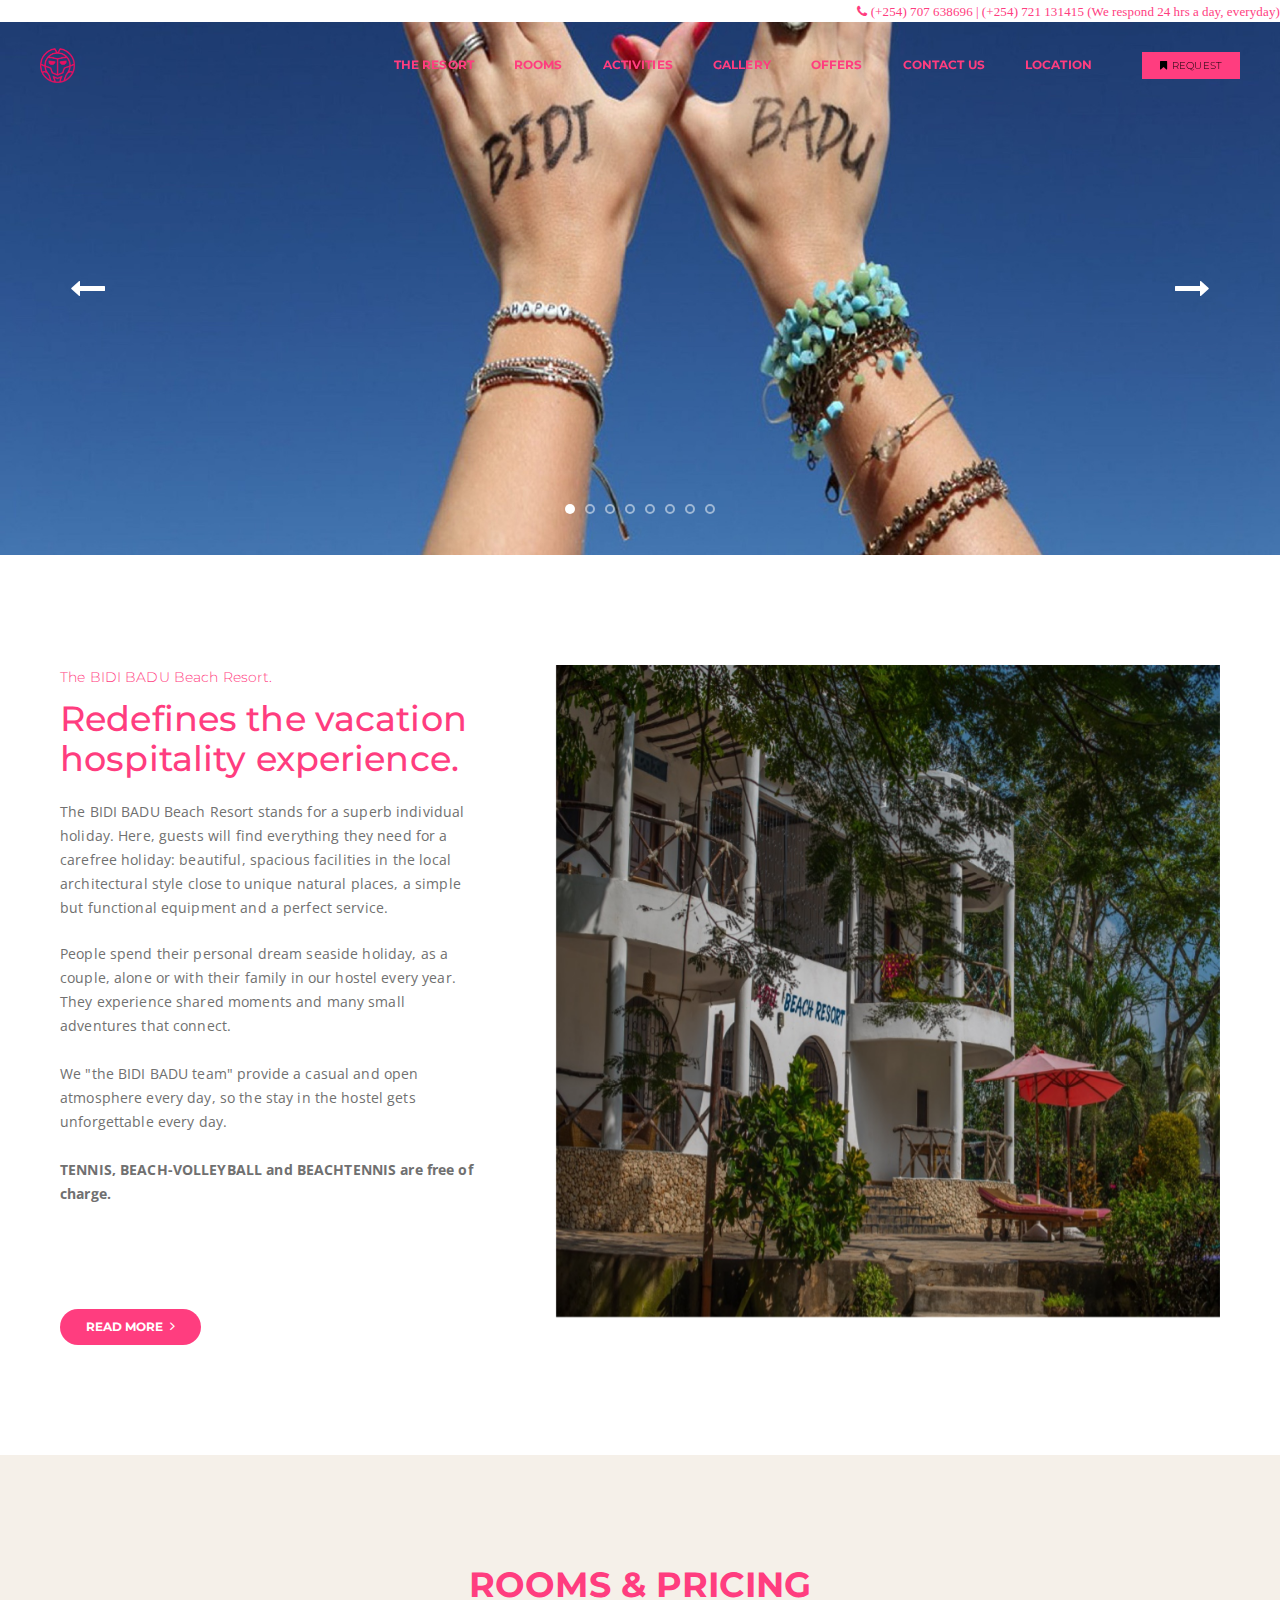
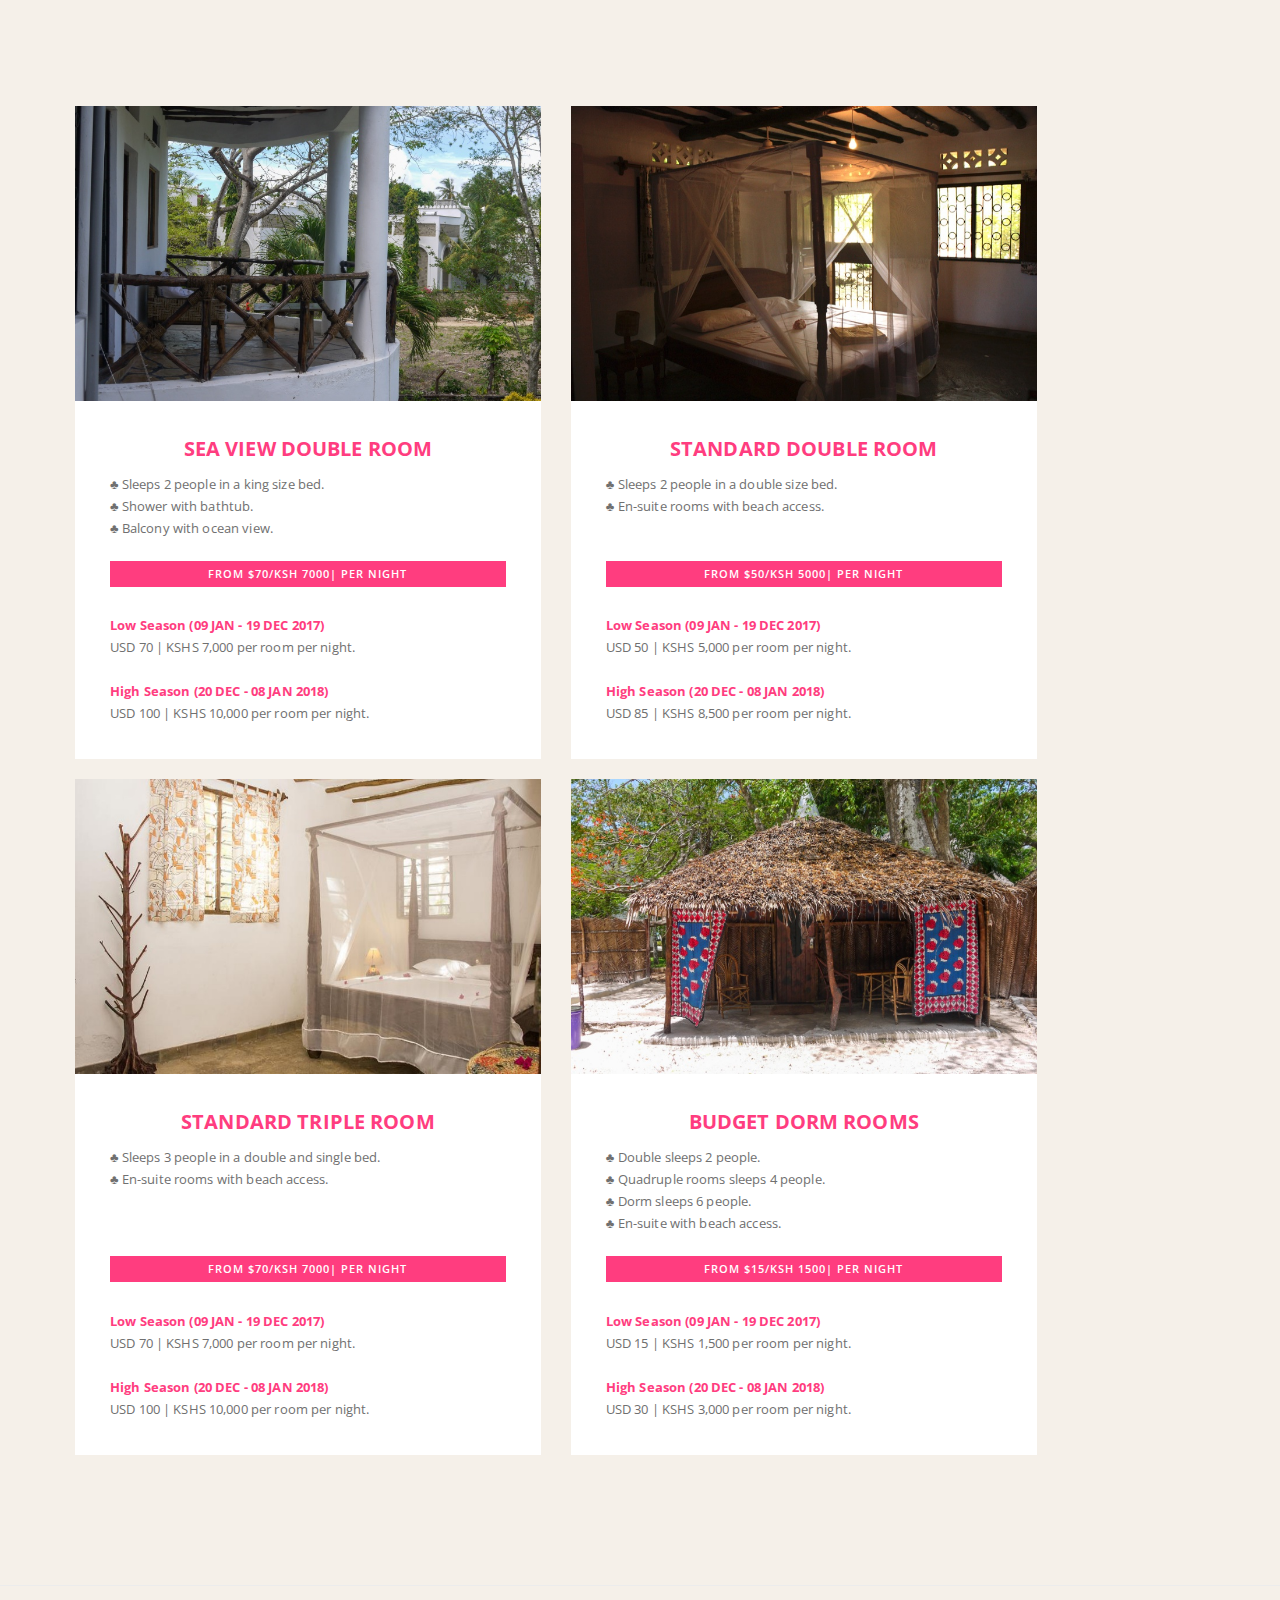
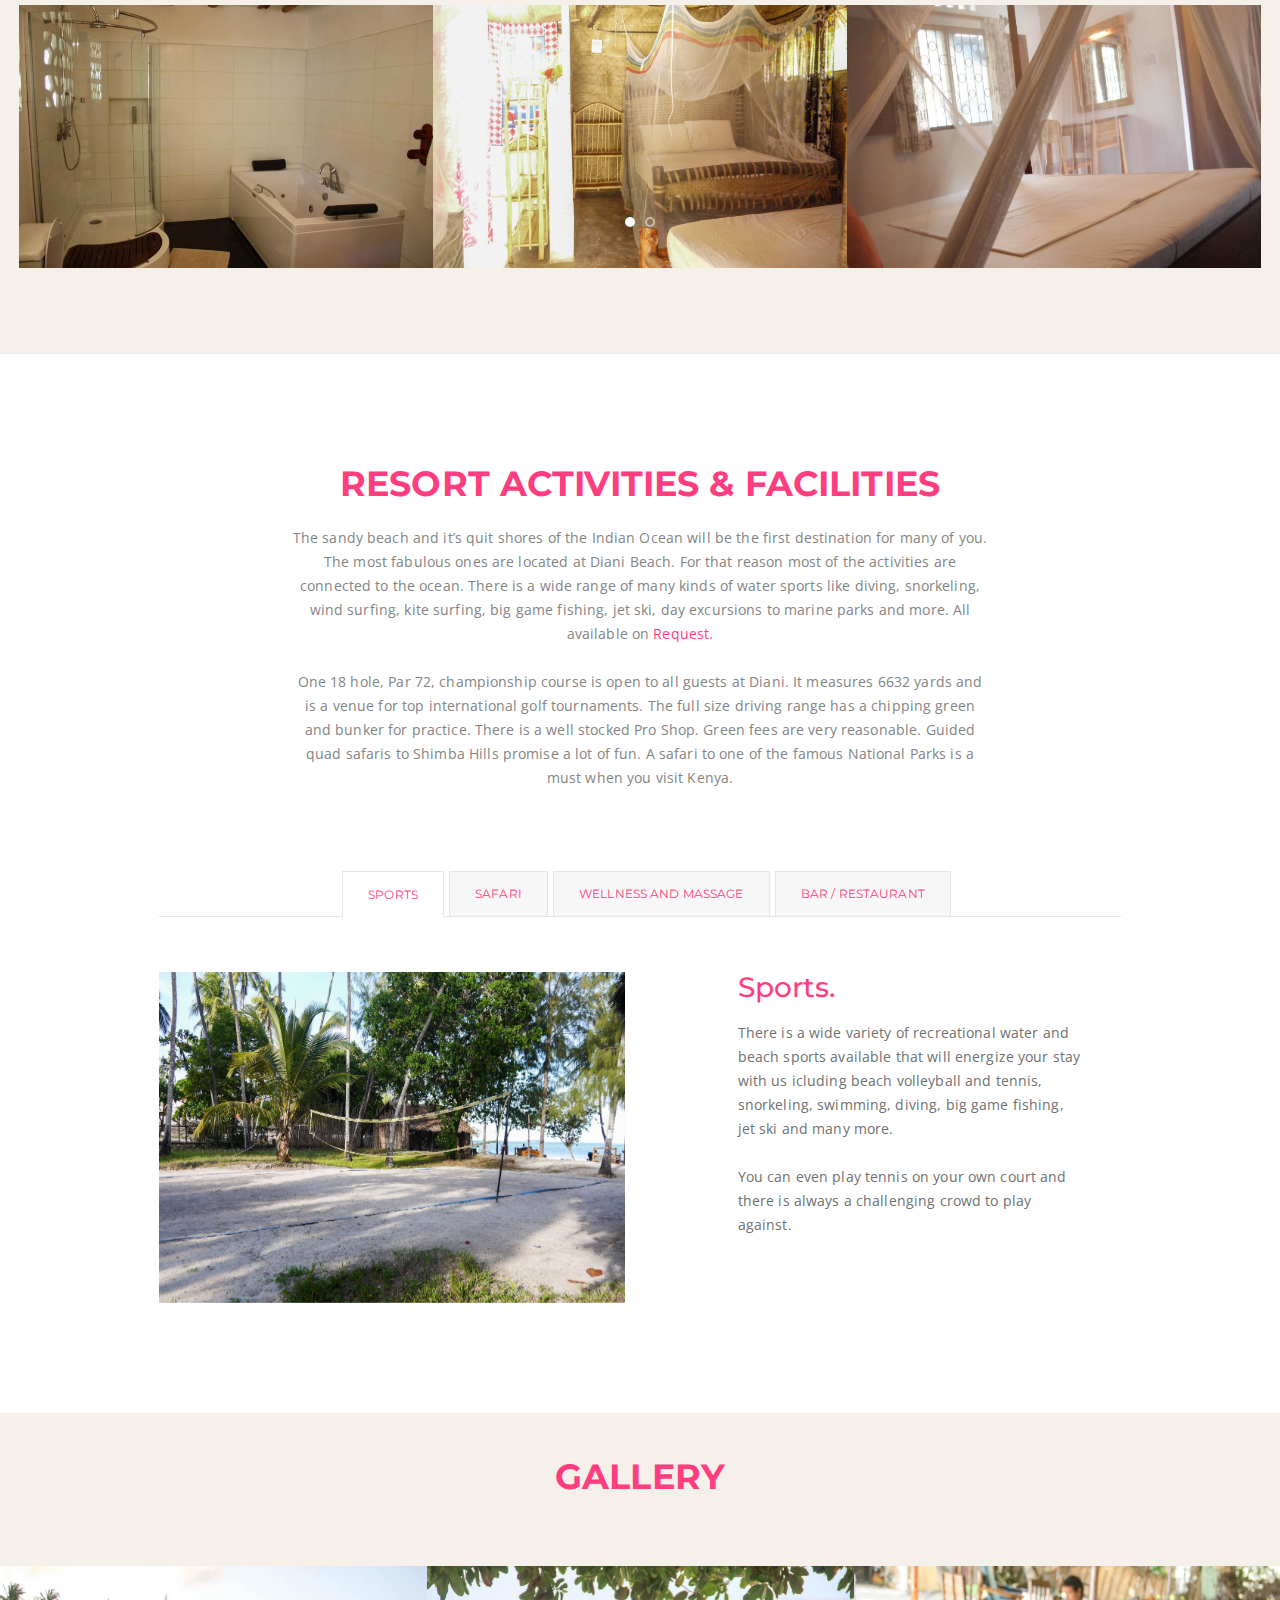
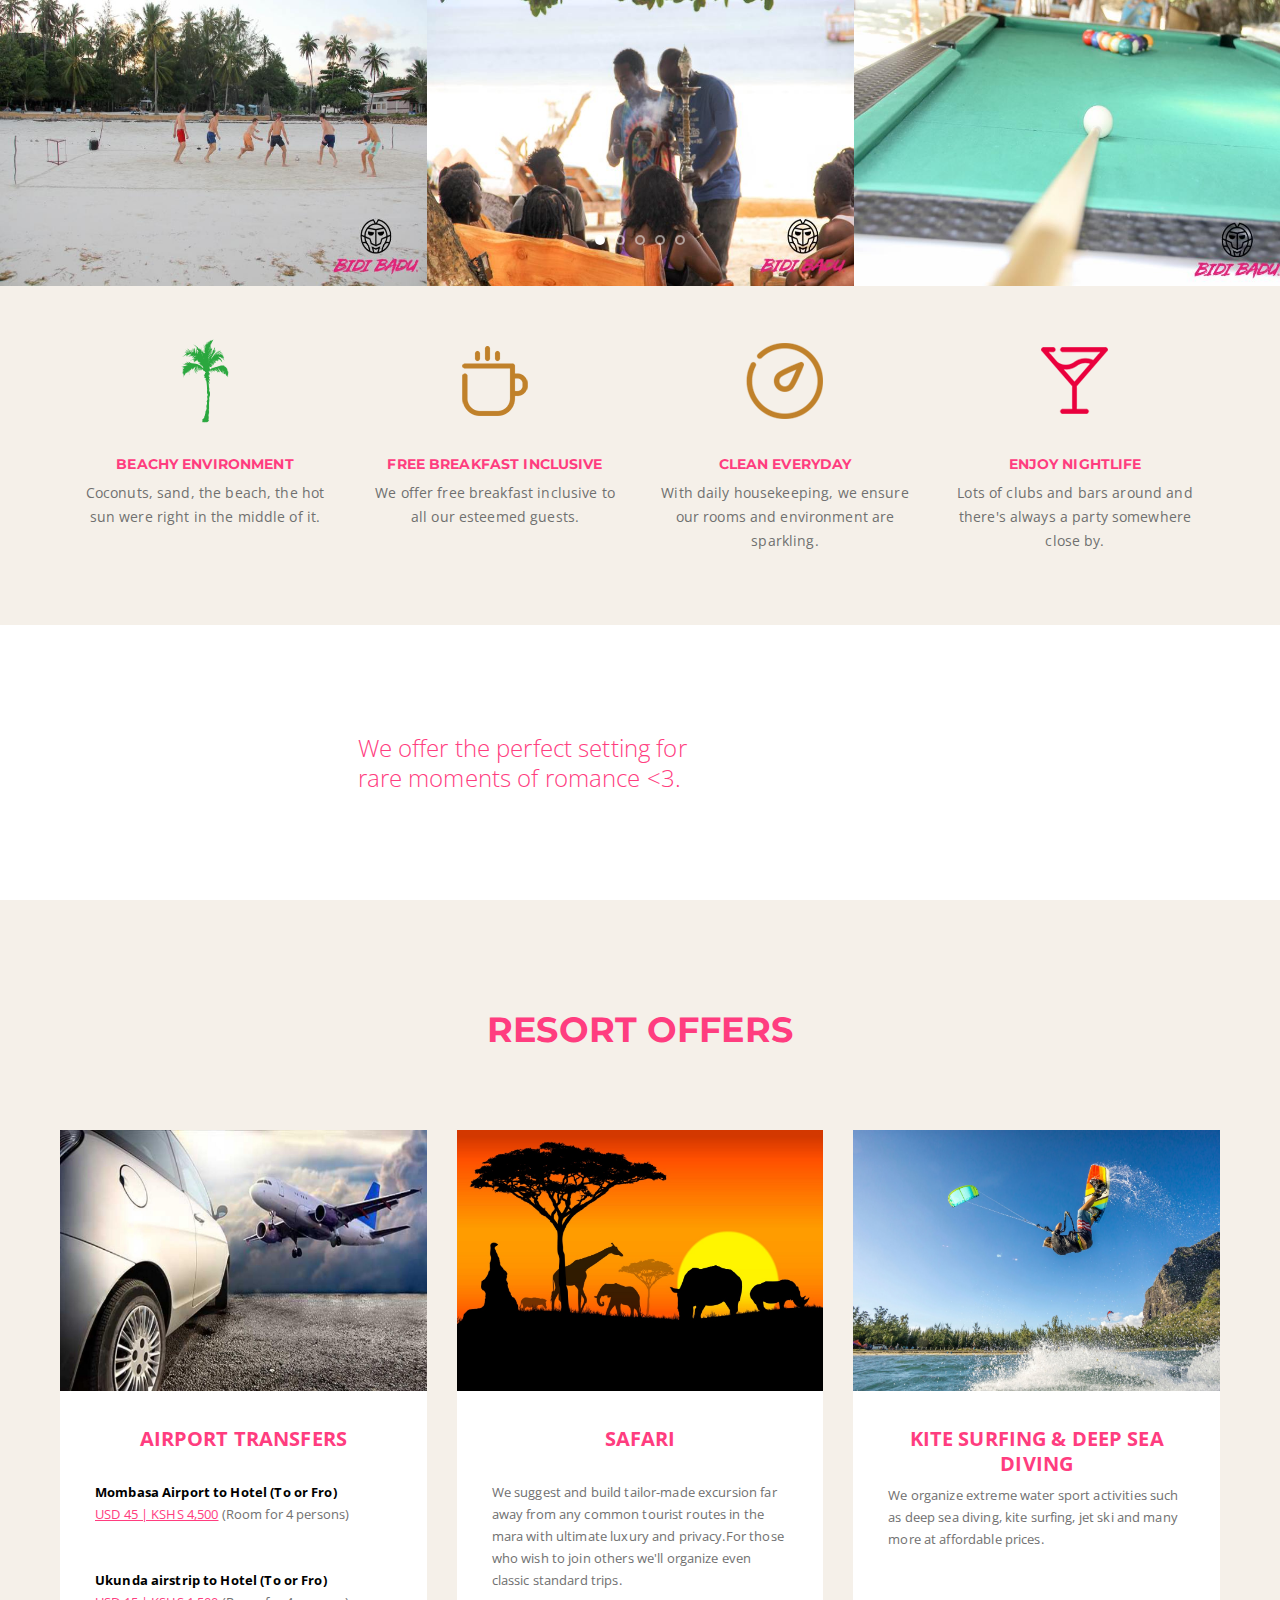
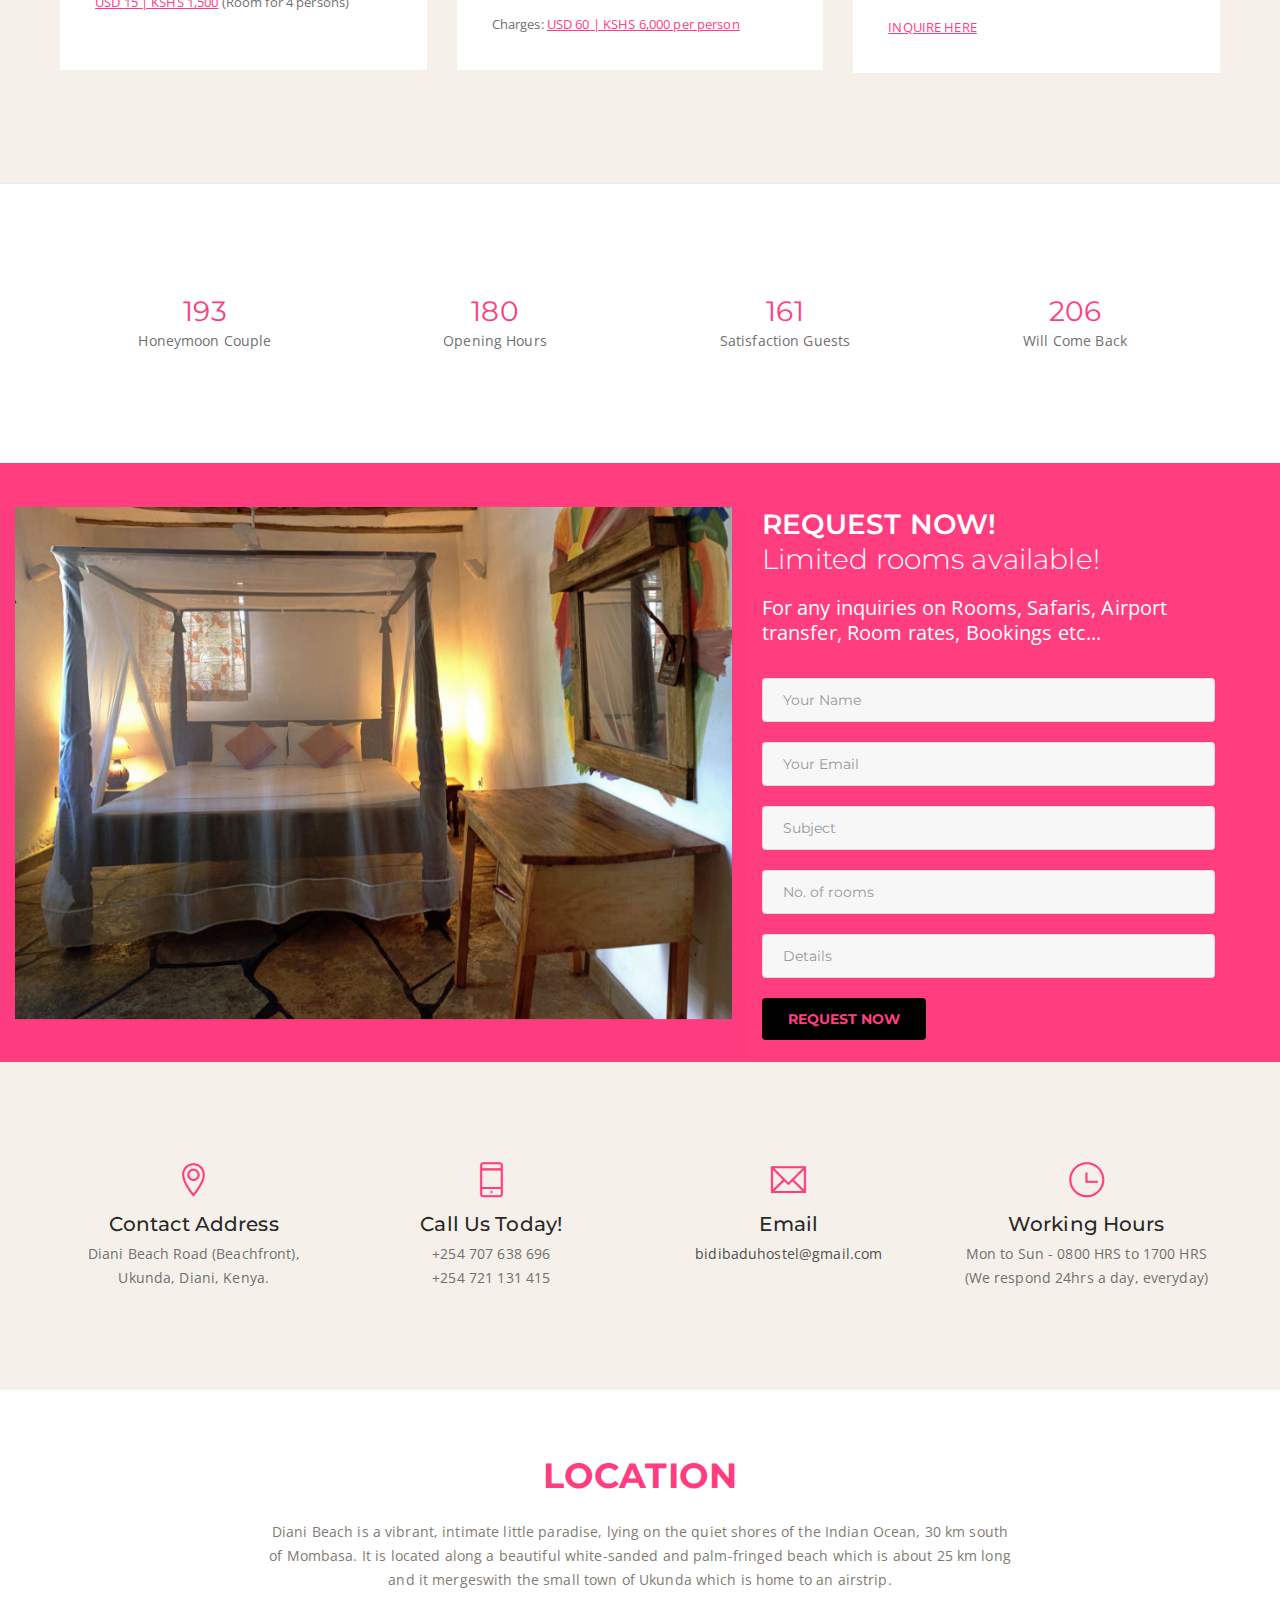
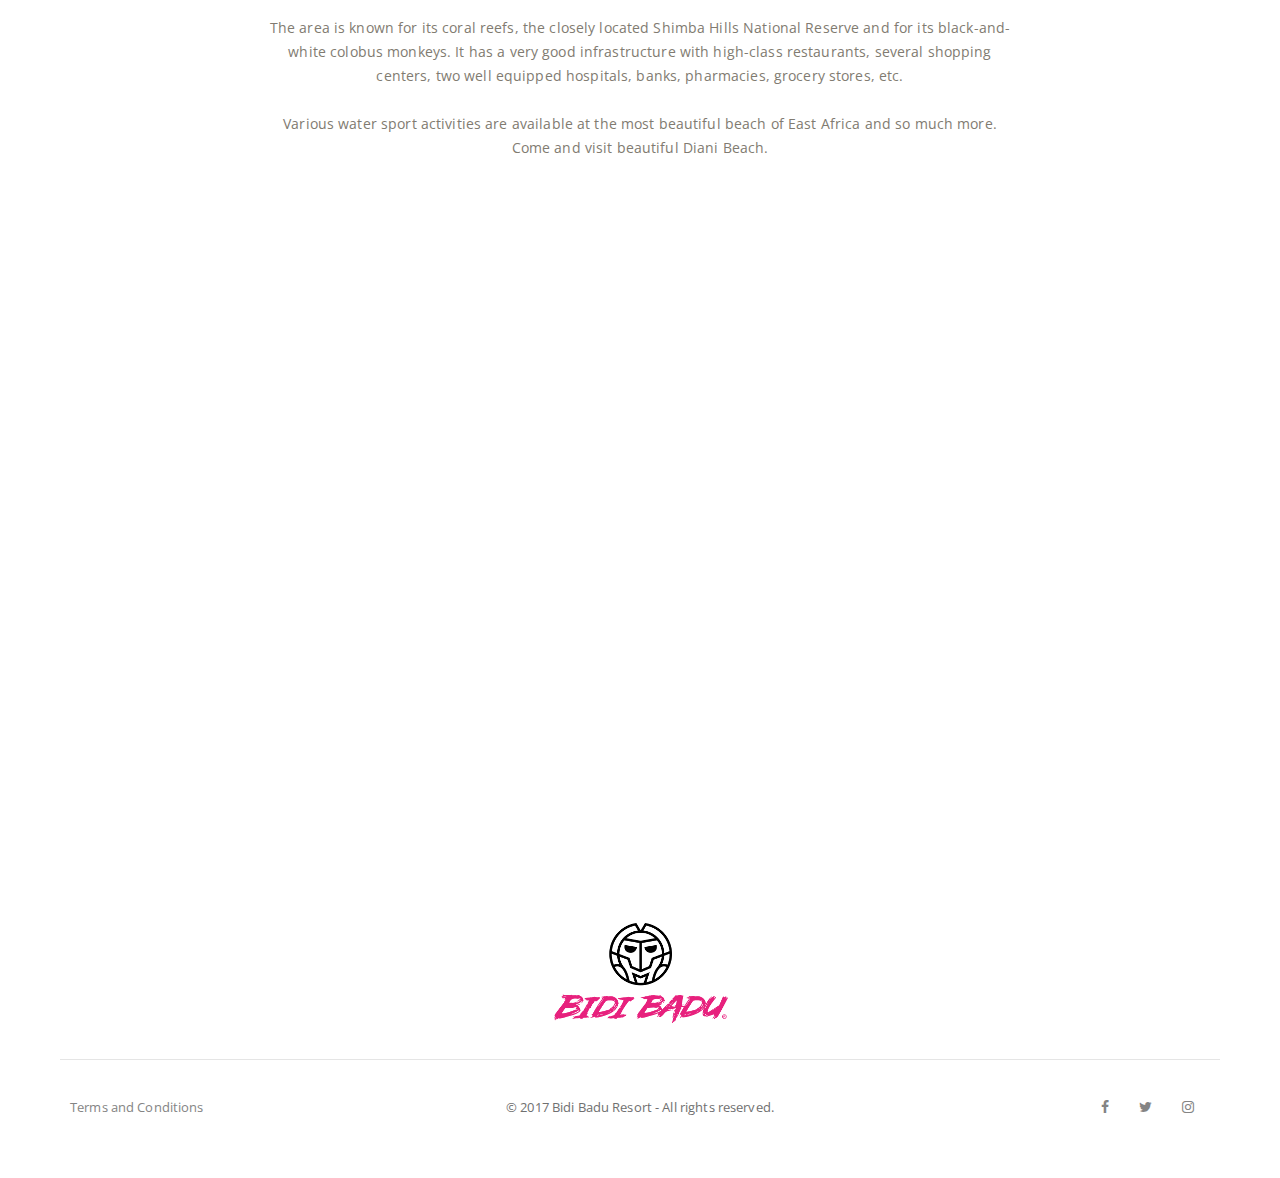
==== index.html @ e3404830 "final changes" ====
<!doctype html>
<html class="no-js" lang="en">
    <head>
        <meta charset="utf-8">
        <meta http-equiv="X-UA-Compatible" content="IE=edge">
        <meta name="viewport" content="width=device-width,initial-scale=1.0,maximum-scale=1" />
        <!-- title -->
        <title>Bidi Badu Beach Resort - Home</title>
        <meta name="description" content="lgdescription" />
        <meta name="keywords" content="lgkeywords" />
        <meta name="author" content="lgauthor">
        <!-- favicon -->
        <link rel="shortcut icon" href="images/icon/favicon.png">
        <!-- animation -->
        <link rel="stylesheet" href="css/animate.css" />
        <!-- bootstrap -->
        <link rel="stylesheet" href="css/bootstrap.min.css" />
        <!-- font-awesome icon -->
        <link rel="stylesheet" href="css/font-awesome.min.css" />
        <!-- themify-icons -->
        <link rel="stylesheet" href="css/themify-icons.css" />
        <!-- owl carousel -->
        <link rel="stylesheet" href="css/owl.transitions.css" />
        <link rel="stylesheet" href="css/owl.carousel.css" />
        <!-- magnific popup -->
        <link rel="stylesheet" href="css/magnific-popup.css" />
        <!-- base -->
        <link rel="stylesheet" href="css/base.css" />
        <!-- elements -->
        <link rel="stylesheet" href="css/elements.css" />
        <!-- responsive -->
        <link rel="stylesheet" href="css/responsive.css" />
        <link rel="stylesheet" href="css/hover.css"/>
  <style>
        #show-more {
            width: 100%;
            padding: 10px 80px 10px 80px;
            text-align: left;
            font-size: 15px;
        }
</style>
<style>
  a:hover {
    text-decoration: underline;
  }
  </style>
        <!--[if IE 9]>
        <link rel="stylesheet" type="text/css" href="css/ie.css" />
        <![endif]-->
        <!--[if IE]>
            <script src="js/html5shiv.min.js"></script>
        <![endif]-->
    </head>
    <body>
      <div class="text-right"><strong class="fa fa-phone tz-icon-color text-pink"> (+254) 707 638696 | (+254) 721 131415 (We respond 24 hrs a day, everyday)</strong></div>
        <header class="header-style9" id="header-section14">
                  <!-- nav -->
            <nav class="navbar tz-header-bg alt-font no-margin shrink-transparent-header-dark dark-header">
                <div class="container-fluid navigation-menu full-header xs-padding-15-lr">
                    <div class="row">
                        <!-- logo -->
                        <div class="col-md-3 col-sm-4 col-xs-6">
                            <br/>
                            <a href="#home" class="inner-link"><img alt="" src="images/icon/favicon.png" data-img-size="(W)163px X (H)45px"></a>
                        </div>
                        <!-- end logo -->
                        <div class="col-md-9 col-sm-8 col-xs-6 position-inherit xs-no-padding-left">
                          <br/>
                            <button data-target="#bs-example-navbar-collapse-1" data-toggle="collapse" class="navbar-toggle collapsed" type="button">
                                <span class="sr-only">Toggle navigation</span>
                                <span class="icon-bar"></span>
                                <span class="icon-bar"></span>
                                <span class="icon-bar"></span>
                            </button>
                            <div id="bs-example-navbar-collapse-1" class="collapse navbar-collapse pull-right">
                                <ul class="nav navbar-nav">
                                    <li class="propClone"><a class="inner-link text-pink" href="#content-section32"><strong>THE RESORT</strong></a></li>
                                    <li class="propClone"><a class="inner-link text-pink" href="#blog-section1"><strong>ROOMS</a></strong></li>
                                    <li class="propClone"><a class="inner-link text-pink" href="#title-section1"><strong>ACTIVITIES</strong></a></li>
                                    <li class="propClone"><a class="inner-link text-pink" href="#portfolios-section8"><strong>GALLERY</strong></a></li>
                                    <li class="propClone"><a class="inner-link text-pink" href="#content-section8"><strong>OFFERS</strong></a></li>
                                    <li class="propClone"><a class="inner-link text-pink" href="#contact-section5"><strong>CONTACT US</strong></a></li>
                                    <li class="propClone"><a class="inner-link text-pink" href="#contact-section10"><strong>LOCATION</strong></a></li>
                                    <li class="nav-button propClone float-left btn-medium sm-no-margin-tb"><a href="#subscribe-section8" class="inner-link btn-small propClone bg-pink text-black  border-radius-0 font-weight-300 sm-padding-nav-btn sm-display-inline-block"><i class="fa fa-bookmark tz-icon-color" aria-hidden="true"></i>REQUEST</a></li>
                                </ul>
                            </div>
                        </div>
                    </div>
                </div>
            </nav>
            <!-- end nav -->
        </header>
        <section id="home" class="no-padding slider-style4 border-none">
            <div class="owl-slider-auto owl-carousel owl-theme light-pagination xs-no-owl-buttons">
                <!-- slider item -->
                <div class="item owl-bg-img tz-builder-bg-image wedding-slider-bg1 cover-background one-eigth-screen xs-half-screen bg-img-one" id="tz-bg-10" data-img-size="(W)1920px X (H)800px" style="background: linear-gradient(rgba(0, 0, 0, 0.01), rgba(0, 0, 0, 0.01)) repeat scroll 0% 0%, transparent repeat scroll 0% 0%;"><img src="images/bidibadu1.jpg"></div>
                <!-- end slider item -->
                <!-- slider item -->
                <div class="img-responsive item owl-bg-img tz-builder-bg-image wedding-slider-bg3 cover-background one-eigth-screen xs-one-second-screen bg-img-three" id="tz-bg-12" data-img-size="(W)1920px X (H)800px" style="background: linear-gradient(rgba(0, 0, 0, 0.01), rgba(0, 0, 0, 0.01)) repeat scroll 0% 0%, transparent repeat scroll 0% 0%;"><img src="images/mslider1.jpg"></div>
                <!-- end slider item -->
                <!-- slider item -->
                <div class="item owl-bg-img tz-builder-bg-image wedding-slider-bg2 cover-background one-eigth-screen xs-one-second-screen bg-img-two" id="tz-bg-11" data-img-size="(W)1920px X (H)800px" style="background: linear-gradient(rgba(0, 0, 0, 0.01), rgba(0, 0, 0, 0.01)) repeat scroll 0% 0%, transparent repeat scroll 0% 0%;"><img src="images/bidi3.jpg"></div>
                <!-- end slider item -->
                <!-- slider item -->
                <div class="item owl-bg-img tz-builder-bg-image wedding-slider-bg2 cover-background one-eigth-screen xs-one-second-screen bg-img-two" id="tz-bg-13" data-img-size="(W)1920px X (H)800px" style="background: linear-gradient(rgba(0, 0, 0, 0.01), rgba(0, 0, 0, 0.01)) repeat scroll 0% 0%, transparent repeat scroll 0% 0%;"><img src="images/bidi4.jpg"></div>
                <!-- end slider item -->
                <!-- slider item -->
                <div class="item owl-bg-img tz-builder-bg-image wedding-slider-bg2 cover-background one-eigth-screen xs-one-second-screen bg-img-two" id="tz-bg-15" data-img-size="(W)1920px X (H)800px" style="background: linear-gradient(rgba(0, 0, 0, 0.01), rgba(0, 0, 0, 0.01)) repeat scroll 0% 0%, transparent repeat scroll 0% 0%;"><img src="images/slider2.jpg"></div>
                <!-- end slider item -->
                <!-- slider item -->
                <div class="item owl-bg-img tz-builder-bg-image wedding-slider-bg2 cover-background one-eigth-screen xs-one-second-screen bg-img-two" id="tz-16" data-img-size="(W)1920px X (H)800px" style="background: linear-gradient(rgba(0, 0, 0, 0.01), rgba(0, 0, 0, 0.01)) repeat scroll 0% 0%, transparent repeat scroll 0% 0%;"><img src="images/slider420.jpg"></div>
                <!-- end slider item -->
                <!-- slider item -->
                <div class="item owl-bg-img tz-builder-bg-image wedding-slider-bg2 cover-background one-eigth-screen xs-one-second-screen bg-img-two" id="tz-bg-17" data-img-size="(W)1920px X (H)800px" style="background: linear-gradient(rgba(0, 0, 0, 0.01), rgba(0, 0, 0, 0.01)) repeat scroll 0% 0%, transparent repeat scroll 0% 0%;"><img src="images/slider.jpg"></div>
                <!-- end slider item -->
                <!-- slider item -->
                <div class="item owl-bg-img tz-builder-bg-image wedding-slider-bg2 cover-background one-eigth-screen xs-one-second-screen bg-img-two" id="tz-18" data-img-size="(W)1920px X (H)800px" style="background: linear-gradient(rgba(0, 0, 0, 0.01), rgba(0, 0, 0, 0.01)) repeat scroll 0% 0%, transparent repeat scroll 0% 0%;"><img src="images/bdbd.jpg"></div>
                <!-- end slider item -->
            </div>
        </section>
        <section class="padding-110px-tb xs-padding-60px-tb bg-white builder-bg border-none" id="content-section32">
            <div class="container">
                <div class="row equalize xs-equalize-auto equalize-display-inherit">
                    <div class="col-lg-5 col-md-6 col-sm-6 xs-12 xs-text-center xs-margin-nineteen-bottom display-table">
                        <div class="display-table-cell-vertical-middle">
                            <div class="margin-three-bottom sm-margin-five-bottom alt-font text-pink font-weight-300 text-medium tz-text">The BIDI BADU Beach Resort.</div>
                            <!-- section title -->
                            <h2 class="alt-font title-extra-large sm-title-large xs-title-large text-pink margin-eight-bottom tz-text sm-margin-ten-bottom">Redefines the vacation hospitality experience.</h2>
                            <!-- end section title -->
                            <div class="text-medium tz-text width-90 sm-width-100 margin-seven-bottom sm-margin-ten-bottom"><p>The BIDI BADU Beach Resort stands for a superb individual holiday. Here, guests will find everything they need for a carefree holiday: beautiful, spacious facilities in the local architectural style close to unique natural places, a simple but functional equipment and a perfect service. </p></div>
                            <div class="text-medium tz-text width-90 sm-width-100 margin-fifteen-bottom sm-margin-ten-bottom"><p>People spend their personal dream seaside holiday, as a couple, alone or with their family in our hostel every year. They experience shared moments and many small adventures that connect.
                              <br/> <br/>
                              We "the BIDI BADU team" provide a casual and open atmosphere every day, so the stay in the hostel gets unforgettable every day.
                              <br/> <br/>
                              <strong>TENNIS, BEACH-VOLLEYBALL and BEACHTENNIS are free of charge.</strong>
                            </p>
                          </div>
                            <br/><br/><br/>
                            <button onclick="myFunction()" class="btn btn-medium propClone btn-circle bg-pink text-white"><span class="tz-text">READ MORE</span><i class="fa fa-angle-right icon-extra-small tz-icon-color"></i></button>
                        </div>
                    </div>
                    <div class="col-lg-7 col-md-6 col-sm-6 xs-12 xs-text-center display-table">
                        <div class="display-table-cell-vertical-middle">
                            <img alt="" src="images/bd1.jpg" data-img-size="(W)800px X (H)785px">
                        </div>
                    </div>
                </div>
                <div style="display:none" id="show-more" class="col-md-5 col-sm-5 col-xs-12 text-left">
                  <br/><br/>
                    <h2 class="alt-font title-medium-1 md-title-large sm-title-medium xs-title-medium font-weight-700 text-pink margin-four-bottom xs-margin-fifteen-bottom tz-text text-center">PHILOSOPHY</h2>
                      <p>
                      The BIDI BADU Beach Resort is a place of positive attitude towards life. We see ourselves as a family, facing the life open and building a community across countries with positive crazy people. Friendships that were found in the BIDI BADU Sports Hostel stay even after the vacation. This lifestyle of our guests is known throughout Kenya.
                      <br/><br/>
                      BIDI BADUs appreciate great importance to sports, recreation and healthy food. That is also first on our list. Nevertheless, there are also evenings at the beach where you sip cocktails in a relaxed atmosphere and can smoke a hookah :-).
                      <br/><br/>
                      You have arrived in the eternal paradise.
                      <br/><br/>
                      <h4 class="tz-text text-pink">What we offer!</h4>
                      <br/>
                      Are you looking for a cheap holiday in which you can even party? Then you should at least once in life eperience the BIDI BADU Beach Resort. Good organization, professional service, a perfect host, nice atmosphere, sports facilities and lots of adventure.
                    <br/>
                      "The wanderlust got us! We just had to get out of daily grind and wanted far away. But where?"
                      How about the most beautiful place near the Indian ocean. JUmp over your own shadow and dare the experiment. You will say later- That was the best thing that ever happened to us.
                      <br/>
                      You have a beautiful Individual vacation and you do not need to worry about anything. Healthy and fresh food, freshly squeezed juices and of course delicious cocktals and beer at the beach bar (Very inexpensive).
                      Have enough time for yourselves or if you want have some time with the locals who will always welcome you open-hearted.
                    </p>
                </div>
            </div>
        </section>
        <section class="padding-110px-tb xs-padding-60px-tb blog-style1 bg-light-deep-yellow builder-bg" id="blog-section1">
            <div class="container">
                <!-- section title -->
                <div class="row">
                    <div class="col-md-12 col-sm-12 col-xs-12 text-center" style="padding-bottom:20px">
                        <h2 class="section-title-large sm-section-title-medium xs-section-title-large text-pink font-weight-700 alt-font margin-three-bottom xs-margin-fifteen-bottom tz-text">ROOMS & PRICING</h2>
                        <div class="text-medium width-60 margin-lr-auto md-width-70 sm-width-100 tz-text margin-thirteen-bottom  xs-margin-nineteen-bottom">  </div>
                    </div>
                </div>
                <!-- end section title -->
                <div class="container">
                <div class="row">
                    <!-- blog item -->
                    <div class="col-md-5.5 col-sm-5 col-xs-12 xs-margin-nineteen-bottom" style="padding-bottom:20px">
                        <div class="blog-post">
                            <!-- blog image -->
                            <div class="blog-image">
                                <a href="detail.html" class="inner-link"><img class="img100" alt="" src="images/Seaview.jpg" data-img-size="(W)800px X (H)507px"></a>
                            </div>
                            <!-- end blog image -->
                            <!-- blog details -->
                            <div class="post-details bg-white tz-background-color">
                                <a href="detail.html" class="tz-text text-pink blog-post-title text-large font-weight-600 margin-five-bottom display-inline-block md-margin-five-bottom inner-link"><strong>SEA VIEW DOUBLE ROOM</strong></a>
                                <div class="text-left tz-text">
                                  ♣ Sleeps 2 people in a king size bed.<br/>
                                  ♣ Shower with bathtub.<br/>
                                  ♣ Balcony with ocean view.
                                  <br/><br/>
                                  <div class="post-author tz-background-color bg-pink margin-thirteen-bottom md-margin-eleven-bottom xs-margin-eight-bottom"><a href="#subscribe-section8" class="tz-text text-white blog-name inner-link">FROM $70/KSH 7000| PER NIGHT</a></div>
                                  <strong class="text-pink">Low Season (09 JAN - 19 DEC 2017)</strong><br/>
                                  USD 70 | KSHS 7,000 per room per night.<br/><br/>
                                  <strong class="text-pink">High Season (20 DEC - 08 JAN 2018)</strong><br/>
                                  USD 100 | KSHS 10,000 per room per night.
                              </div>
                            </div>
                            <!-- end blog details -->
                        </div>
                    </div>
                    <!-- end blog item -->

                    <!-- blog item -->
                    <div class="col-md-5.5 col-sm-5 col-xs-12 xs-margin-nineteen-bottom" style="padding-bottom:20px">
                        <div class="blog-post">
                            <!-- blog image -->
                            <div class="blog-image">
                                <a href="staDouble.html" class="inner-link"><img class="img100" alt="" src="images/d-room.jpg" data-img-size="800px (W) X 507px (H)"></a>
                            </div>
                            <!-- end blog image -->
                            <!-- blog details -->
                            <div class="post-details bg-white tz-background-color">
                                <a href="staDouble.html" class="tz-text text-pink blog-post-title text-large font-weight-600 margin-five-bottom display-inline-block md-margin-five-bottom inner-link"><strong>STANDARD DOUBLE ROOM</strong></a>
                                <div class="text-left tz-text">
                                  ♣ Sleeps 2 people in a double size bed.<br/>
                                  ♣ En-suite rooms with beach access.<br/><br/><br/>
                                    <div class="post-author tz-background-color bg-pink margin-thirteen-bottom md-margin-eleven-bottom xs-margin-eight-bottom"><a href="#subscribe-section8" class="tz-text text-white blog-name inner-link">FROM $50/KSH 5000| PER NIGHT</a></div>
                                  <strong class="text-pink">Low Season (09 JAN - 19 DEC 2017)</strong><br/>
                                  USD 50 | KSHS 5,000 per room per night.<br/><br/>
                                  <strong class="text-pink">High Season (20 DEC - 08 JAN 2018)</strong><br/>
                                  USD 85 | KSHS 8,500 per room per night.
                                  <br/>
                                </div>
                            </div>
                            <!-- end blog details -->
                        </div>
                    </div>
                    <!-- end blog item -->
                    <!-- blog item -->
                    <div class="col-md-5.5 col-sm-5 col-xs-12 xs-margin-nineteen-bottom" style="padding-bottom:20px">
                        <div class="blog-post">
                            <!-- blog image -->
                            <div class="blog-image">
                                <a href="staTriple.html" class="inner-link"><img class="img100" alt="" src="images/t-room.jpg" data-img-size="(W)800px X (H)507px"></a>
                            </div>
                            <!-- end blog image -->
                            <!-- blog details -->
                            <div class="post-details bg-white tz-background-color">
                                <a href="staTriple.html" class="tz-text text-pink blog-post-title text-large font-weight-600 margin-five-bottom display-inline-block md-margin-five-bottom inner-link"><strong>STANDARD TRIPLE ROOM</strong></a>
                                <div class="text-left tz-text">
                                  ♣ Sleeps 3 people in a double and single bed.<br/>
                                  ♣ En-suite rooms with beach access.<br/><br/><br/><br/>
                                  <div class="post-author tz-background-color bg-pink margin-thirteen-bottom md-margin-eleven-bottom xs-margin-eight-bottom"><a href="#subscribe-section8" class="tz-text text-white blog-name inner-link">FROM $70/KSH 7000| PER NIGHT</a></div>
                                  <strong class="text-pink">Low Season (09 JAN - 19 DEC 2017)</strong><br/>
                                  USD 70 | KSHS 7,000 per room per night.<br/><br/>
                                  <strong class="text-pink">High Season (20 DEC - 08 JAN 2018)</strong><br/>
                                  USD 100 | KSHS 10,000 per room per night.
                                </div>
                            </div>
                            <!-- end blog details -->
                        </div>
                    </div>
                    <!-- end blog item -->
										<!-- blog item -->
                    <div class="col-md-5.5 col-sm-5 col-xs-12 xs-margin-nineteen-bottom" style="padding-bottom:20px">
                        <div class="blog-post">
                            <!-- blog image -->
                            <div class="blog-image">
                                <a href="budgetDorm.html" class="inner-link"><img class="img100" alt="" src="images/banda.JPG" data-img-size="(W)800px X (H)507px"></a>
                            </div>
                            <!-- end blog image -->
                            <!-- blog details -->
                            <div class="post-details bg-white tz-background-color">
                              <a href="budgetDorm.html" class="tz-text text-pink blog-post-title text-large font-weight-600 margin-five-bottom display-inline-block md-margin-five-bottom inner-link"><strong>BUDGET DORM ROOMS</strong></a>
                                <div class="text-left tz-text">
                                  ♣ Double sleeps 2 people.<br/>
                                  ♣ Quadruple rooms  sleeps 4 people.<br/>
                                  ♣ Dorm sleeps 6 people.<br/>
                                  ♣ En-suite with beach access.<br/><br/>
                                    <div class="post-author tz-background-color bg-pink margin-thirteen-bottom md-margin-eleven-bottom xs-margin-eight-bottom"><a href="#subscribe-section8" class="tz-text text-white blog-name inner-link">FROM $15/KSH 1500| PER NIGHT</a></div>
                                  <strong class="text-pink">Low Season (09 JAN - 19 DEC 2017)</strong><br/>
                                  USD 15 | KSHS 1,500 per room per night.<br/><br/>
                                  <strong class="text-pink">High Season (20 DEC - 08 JAN 2018)</strong><br/>
                                  USD 30 | KSHS 3,000 per room per night.
                                </div>
                            </div>
                            <!-- end blog details -->
                        </div>
                    </div>
                    <!-- end blog item -->
                    </div>
            </div>
          </div>
        </section>
        <section class="padding-two bg-light-deep-yellow builder-bg xs-padding-60px-tb" id="feature-section33">
            <div class="container-fluid no-padding sm-no-padding-15">
              <div class="container-fluid">
                  <div class="row">

                      <div class="owl-carousel owl-theme owl-light-pagination white-pagination testimonial-style3">
                          <!-- portfolio item -->
                          <div class="item">
                              <img src="images/g1.jpg" data-img-size="(W)800px X (H)650px" id="tz-bg-32" alt=""/>
                          </div>
                          <!-- end portfolio item -->
                          <!-- portfolio item -->
                          <div class="item">
                              <img src="images/g2.jpg" data-img-size="(W)800px X (H)650px" id="tz-bg-33" alt=""/>
                          </div>
                          <!-- end portfolio item -->
                          <!-- portfolio item -->
                          <div class="item">
                              <img src="images/g3.jpg" id="tz-bg-34" data-img-size="(W)800px X (H)650px" alt=""/>
                          </div>
                          <!-- end portfolio item -->
                          <!-- portfolio item -->
                          <div class="item">
                              <img src="images/Room1.jpg" data-img-size="(W)800px X (H)650px" id="tz-bg-35" alt=""/>
                          </div>
                          <!-- end portfolio item -->
                          <!-- portfolio item -->
                          <div class="item">
                              <img src="images/g5.jpg" data-img-size="(W)800px X (H)650px" id="tz-bg-36" alt=""/>
                          </div>
                          <!-- end portfolio item -->
                          <!-- portfolio item -->
                          <div class="item">
                              <img src="images/Room2.jpg" data-img-size="(W)800px X (H)650px" id="tz-bg-37" alt=""/>
                          </div>
                          <!-- end portfolio item -->
              </div>
            </div>
          </div>
        </div>
            <br/><br/><br/>

        </section>
        <section class="padding-110px-tb no-padding-bottom xs-padding-top-60px bg-white builder-bg border-none" id="title-section1">
            <div class="container">
                <div class="row">
                    <!-- section title -->
                    <div class="col-md-12 col-sm-12 col-xs-12 text-center">
                        <h2 class="section-title-large sm-section-title-medium xs-section-title-large text-pink font-weight-700 alt-font margin-three-bottom xs-margin-fifteen-bottom tz-text">RESORT ACTIVITIES & FACILITIES</h2>
                        <div class="text-medium-gray text-medium width-60 margin-thirteen-bottom margin-lr-auto md-width-70 sm-width-100 tz-text">
                          The sandy beach and it’s quit shores of the Indian Ocean will be the first destination for many of you. The most fabulous ones are located at Diani Beach. For that reason most of the activities are connected to the ocean. There is a wide range of many kinds of water sports like diving, snorkeling, wind surfing, kite surfing, big game fishing, jet ski, day excursions to marine parks and more. All available on<a href="#subscribe-section8" <strong class="text-pink"> Request.</strong></a>
                          <br/><br/>

                          One 18 hole, Par 72, championship course is open to all guests at Diani. It measures 6632 yards and is a venue for top international golf tournaments. The full size driving range has a chipping green and bunker for practice. There is a well stocked Pro Shop. Green fees are very reasonable. Guided quad safaris to Shimba Hills promise a lot of fun. A safari to one of the famous National Parks is a must when you visit Kenya.

                        </div>
                    </div>
                    <!-- end section title -->
                </div>
            </div>
        </section>
        <section id="tab-section7" class="padding-110px-tb no-padding-top xs-padding-60px-tb builder-bg bg-white border-none">
            <div class="container">
                <div class="row">
                    <div class="col-lg-10 col-md-11 col-sm-12 col-xs-12 center-col">
                        <div class="tab-style8">
                            <div class="row">
                                <div class="col-md-12 col-sm-12 col-xs-12">
                                    <!-- tab navigation -->
                                    <ul class="nav nav-tabs nav-tabs-light text-left alt-font text-small display-inherit text-center">
                                        <li class="active"><a href="#tab_sec1" data-toggle="tab"><span class="text-pink tz-text">SPORTS</span></a></li>
                                        <li><a href="#tab_sec2" data-toggle="tab"><span class="text-pink tz-text">SAFARI</span></a></li>
                                        <li><a href="#tab_sec3" data-toggle="tab"><span class="text-pink tz-text">WELLNESS AND MASSAGE</span></a></li>
                                        <li><a href="#tab_sec4" data-toggle="tab"><span class="text-pink tz-text">BAR / RESTAURANT</span></a></li>

                                    </ul>
                                    <!-- tab end navigation -->
                                </div>
                            </div>
                            <div class="tab-content">
                                <!-- tab content -->
                                <div class="tab-pane med-text fade in active" id="tab_sec1">
                                    <div class="row">
                                        <div class="col-md-6 col-sm-6 col-xs-12 xs-margin-twelve-bottom">
                                            <img src="images/tennis.jpg" data-img-size="(W)1232px X (H)875px" alt=""/>
                                        </div>
                                        <div class="col-md-5 col-sm-6 col-xs-12 col-md-offset-1">
                                            <div class="text-extra-large text-yellowish-gray tz-text"></div>
                                            <h2 class="alt-font title-large sm-title-large xs-title-large text-pink margin-six-bottom tz-text position-relative top-minus2">Sports.</h2>
                                            <div class="text-medium tz-text width-90 sm-width-100 margin-ten-bottom sm-margin-ten-bottom">
                                              <p>There is a wide variety of recreational water and beach sports available that will energize your stay with us icluding beach volleyball and tennis, snorkeling, swimming, diving, big game fishing, jet ski and many more.
                                               <br/><br/>
                                               You can even play tennis on your own court and there is always a challenging crowd to play against.
                                                </p>

                                            </div>
                                        </div>
                                    </div>
                                </div>
                                <!-- end tab content -->
                                <!-- tab content -->
                                <div class="tab-pane fade in" id="tab_sec2">
                                    <div class="row">
                                        <div class="col-md-6 col-sm-6 col-xs-12 xs-margin-twelve-bottom">
                                            <img src="images/safari2.jpg" data-img-size="(W)1232px X (H)875px" alt=""/>
                                        </div>
                                        <div class="col-md-5 col-sm-6 col-xs-12 col-md-offset-1">
                                            <h2 class="alt-font title-large sm-title-large xs-title-large text-pink margin-six-bottom tz-text position-relative top-minus2">Safari.</h2>
                                            <div class="text-medium tz-text width-90 sm-width-100 margin-ten-bottom sm-margin-ten-bottom">
                                              <p>
                                                A Safari in Kenya will definitely rejuvenate your mind and reawake your soul. Don’t miss to discover the incredible landscapes,the pristine wilderness of Kenya’s reserves, the beauty and magic of Africa. Unforgettable impressions and adventures are awaiting you! With huge grazing herds including Africa’s largest population of Elephants, Lions and Buffalos the Maasai Mara is the staging ground for the annual wildebeest migration, awesome river crossings and endless processions of moving animals – making it truly one of the natural wonders of the world!
                                                <br/><br/>

                                                Charges: <a class="alt-font text-pink margin-fifteen-top text-decoration-underline text-medium font-weight-300 propClone inner-link" href="#subscribe-section8"> 60 USD| KSHS 6000 per person</span></a>
                                              </p>
                                            </div>
                                        </div>
                                    </div>
                                </div>
                                <!-- end tab content -->
                                <!-- tab content -->
                                <div class="tab-pane fade in" id="tab_sec3">
                                    <div class="row">
                                        <div class="col-md-6 col-sm-6 col-xs-12 xs-margin-twelve-bottom">
                                            <img src="images/massage3.jpg" data-img-size="(W)1232px X (H)875px" alt=""/>
                                        </div>
                                        <div class="col-md-5 col-sm-6 col-xs-12 col-md-offset-1">
                                            <div class="text-extra-large text-yellowish-gray tz-text"></div>
                                            <h2 class="alt-font title-large sm-title-large xs-title-large text-pink margin-six-bottom tz-text position-relative top-minus2">Wellness and massage.</h2>
                                            <div class="text-medium tz-text width-90 sm-width-100 margin-ten-bottom sm-margin-ten-bottom">
                                              <p>We believe that you deserve to relax the best you can during your vacation away from all the hustles of life.<br/><br/>
                                                We provide a variety of massage services including swedish massage, hot stone and many more at affordable prices that will give you that ahhh moment and a feeling of awakening.
                                                <a class="alt-font text-pink margin-fifteen-top text-decoration-underline text-medium font-weight-300 propClone inner-link"
                                                href="#subscription-section8"><br/><br/><br/><br/><br/>INQUIRE HERE</span></a>
                                              </p>
                                        </div>
                                    </div>
                                </div>
                              </div>
                                <!-- end tab content -->
                                <!-- tab content -->
                                <div class="tab-pane fade in" id="tab_sec4">
                                    <div class="row">
                                        <div class="col-md-6 col-sm-6 col-xs-12 xs-margin-twelve-bottom">
                                            <img src="images/rest1.jpg" data-img-size="(W)1232px X (H)875px" alt=""/>
                                        </div>
                                        <div class="col-md-5 col-sm-6 col-xs-12 col-md-offset-1">
                                            <div class="text-extra-large text-yellowish-gray tz-text"></div>
                                            <h2 class="alt-font title-large sm-title-large xs-title-large text-pink margin-six-bottom tz-text position-relative top-minus2">Bar & Restaurant.</h2>
                                            <div class="text-medium tz-text width-90 sm-width-100 margin-ten-bottom sm-margin-ten-bottom">
                                              <p>We have a variety of meals and cuisines from popular Italian dishes to sushi fresh from the ocean any many more that are as tasty as they are mouth watering to the eye in addition they are very inexpensive. Furthermore, we serve the best pizza in town.<br/><br/>
                                                The Bar also has fantastic drinks, we have it all from wines, vodkas, the infamous whiskey and many more. The bar has a great drinking atmosphere, friendly crowd and lot's of parties.
                                              </p>
                                        </div>
                                    </div>
                                </div>
                              </div>
                                <!-- end tab content -->


                        </div>
                    </div>
                </div>
            </div>
          </div>
        </section>
        <section class="bg-light-deep-yellow builder-bg border-none" id="portfolios-section8"><br/><br/>
            <center><h2 class="section-title-large sm-section-title-medium xs-section-title-large text-pink font-weight-700 alt-font margin-three-bottom xs-margin-fifteen-bottom tz-text">GALLERY</h2></center>
            <br/><br/>
            <div class="container-fluid">
                <div class="row">
                    <div class="owl-carousel owl-theme owl-light-pagination white-pagination testimonial-style3">
                        <!-- portfolio item -->
                        <div class="item">
                            <img src="images/carosel1.jpg" data-img-size="(W)800px X (H)650px" id="tz-bg-32" alt=""/>
                        </div>
                        <!-- end portfolio item -->
                        <!-- portfolio item -->
                        <div class="item">
                            <img src="images/carosel2.jpg" data-img-size="(W)800px X (H)650px" id="tz-bg-33" alt=""/>
                        </div>
                        <!-- end portfolio item -->
                        <!-- portfolio item -->
                        <div class="item">
                            <img src="images/carosel3.jpg" id="tz-bg-34" data-img-size="(W)800px X (H)650px" alt=""/>
                        </div>
                        <!-- end portfolio item -->
                        <!-- portfolio item -->
                        <div class="item">
                            <img src="images/slider421.jpg" data-img-size="(W)800px X (H)650px" id="tz-bg-35" alt=""/>
                        </div>
                        <!-- end portfolio item -->
                        <!-- portfolio item -->
                        <div class="item">
                            <img src="images/slider422.jpg" data-img-size="(W)800px X (H)650px" id="tz-bg-36" alt=""/>
                        </div>
                        <!-- end portfolio item -->
                        <!-- portfolio item -->
                        <div class="item">
                            <img src="images/slider423.jpg" data-img-size="(W)800px X (H)650px" id="tz-bg-37" alt=""/>
                        </div>
                        <!-- end portfolio item -->
                        <!-- portfolio item -->
                        <div class="item">
                            <img src="images/slider424.jpg" data-img-size="(W)800px X (H)650px" id="tz-bg-38" alt=""/>
                        </div>
                        <!-- end portfolio item -->
                        <!-- portfolio item -->
                        <div class="item">
                            <img src="images/slider425.jpg" data-img-size="(W)800px X (H)650px" id="tz-bg-39" alt=""/>
                        </div>
                        <!-- end portfolio item -->
                        <!-- portfolio item -->
                        <div class="item">
                            <img src="images/slider426.jpg" data-img-size="(W)800px X (H)650px" id="tz-bg-40" alt=""/>
                        </div>
                        <!-- end portfolio item -->
                        <!-- portfolio item -->
                        <div class="item">
                          <img src="images/slider427.jpg" data-img-size="(W)800px X (H)650px" id="tz-bg-41" alt=""/>
                          </div>
                          <!-- end portfolio item -->
                          <!-- portfolio item -->
                          <div class="item">
                            <img src="images/slider428.jpg" data-img-size="(W)800px X (H)650px" id="tz-bg-42" alt=""/>
                            </div>
                            <!-- end portfolio item -->
                            <!-- portfolio item -->
                            <div class="item">
                              <img src="images/slider429.jpg" data-img-size="(W)800px X (H)650px" id="tz-bg-43" alt=""/>
                              </div>
                              <!-- end portfolio item -->
                              <!-- portfolio item -->
                              <div class="item">
                                <img src="images/slider430.jpg" data-img-size="(W)800px X (H)650px" id="tz-bg-43" alt=""/>
                                </div>
                                <!-- end portfolio item -->
                                <!-- portfolio item -->
                                <div class="item">
                                  <img src="images/slider431.jpg" data-img-size="(W)800px X (H)650px" id="tz-bg-43" alt=""/>
                                  </div>
                                  <!-- end portfolio item -->
                                  <!-- portfolio item -->
                                  <div class="item">
                                    <img src="images/slider432.jpg" data-img-size="(W)800px X (H)650px" id="tz-bg-43" alt=""/>
                                    </div>
                                    <!-- end portfolio item -->
                    </div>
                </div>
            </div>
        <div class="padding-50px-tb feature-style4 bg-light-deep-yellow builder-bg xs-padding-60px-tb border-none" id="feature-section7">
            <div class="container">
                <div class="row">
                    <div class="col-md-12 col-sm-12 col-xs-12 four-column">
                        <!-- feature box -->
                        <div class="col-md-3 col-sm-6 col-xs-12 text-center sm-margin-nine-bottom xs-margin-nineteen-bottom">
                            <div class="margin-nineteen-bottom sm-margin-thirteen-bottom xs-margin-nine-bottom"><img alt="" src="images/restaurant-service-icon01.png" data-img-size="(W)90px X (H)90px"></div>
                            <h3 class="text-medium text-pink alt-font font-weight-300 margin-three-bottom display-block sm-margin-nine-bottom xs-margin-five-bottom tz-text"><strong>BEACHY ENVIRONMENT</strong></h3>
                            <div class="text-medium tz-text"> <p>Coconuts, sand, the beach, the hot sun were right in the middle of it.</p> </div>
                        </div>
                        <!-- end feature box -->
                        <!-- feature box -->
                        <div class="col-md-3 col-sm-6 col-xs-12 text-center sm-margin-nine-bottom xs-margin-nineteen-bottom">
                            <div class="margin-nineteen-bottom sm-margin-thirteen-bottom xs-margin-nine-bottom"><img alt="" src="images/restaurant-service-icon02.png" data-img-size="(W)90px X (H)90px"></div>
                            <h3 class="text-medium text-pink alt-font font-weight-300 margin-three-bottom display-block sm-margin-nine-bottom xs-margin-five-bottom tz-text"><strong>FREE BREAKFAST INCLUSIVE</strong></h3>
                            <div class="text-medium tz-text"> <p> We offer free breakfast inclusive to all our esteemed guests.</p> </div>
                        </div>
                        <!-- end feature box -->
                        <!-- feature box -->
                        <div class="col-md-3 col-sm-6 col-xs-12 text-center xs-margin-nine-bottom xs-margin-nineteen-bottom">
                            <div class="margin-nineteen-bottom sm-margin-thirteen-bottom xs-margin-nine-bottom"><img alt="" src="images/restaurant-service-icon03.png" data-img-size="(W)90px X (H)90px"></div>
                            <h3 class="text-medium text-pink alt-font font-weight-300 margin-three-bottom display-block sm-margin-nine-bottom xs-margin-five-bottom tz-text"><strong>CLEAN EVERYDAY</strong></h3>
                            <div class="text-medium tz-text"> <p> With daily housekeeping, we ensure our rooms and environment are sparkling.</p> </div>
                        </div>
                        <!-- end feature box -->
                        <!-- feature box -->
                        <div class="col-md-3 col-sm-6 col-xs-12 text-center">
                            <div class="margin-nineteen-bottom sm-margin-thirteen-bottom xs-margin-nine-bottom"><img alt="" src="images/restaurant-service-icon04.png" data-img-size="(W)90px X (H)90px"></div>
                            <h3 class="text-medium text-pink alt-font font-weight-300 margin-three-bottom display-block sm-margin-nine-bottom xs-margin-five-bottom tz-text"><strong>ENJOY NIGHTLIFE</strong></h3>
                            <div class="text-medium tz-text"> <p> Lots of clubs and bars around and there's always a party somewhere close by. </p> </div>
                        </div>
                        <!-- end feature box -->
                      </div>
                    </div>
                </div>
            </div>
        </section>
        <section class="padding-80px-tb bg-white builder-bg border-none" id="callto-action3">
            <div class="container">
                <div class="row">
                    <div class="col-md-6 col-sm-12 col-xs-12 center-col">
                        <div class="row">
                            <div class="col-md-8 col-sm-6 col-xs-12 xs-text-center">
                                <div class="padding-fourteen no-padding-lr sm-padding-twenty-three sm-no-padding-lr xs-padding-fourteen xs-no-padding-lr title-medium font-weight-300 text-pink tz-text">
                                    We offer the perfect setting for rare moments of romance <3.
                                </div>
                            </div>
                        </div>
                    </div>
                </div>
            </div>
        </section>
        <section class="padding-110px-tb xs-padding-60px-tb blog-style1 bg-light-deep-yellow builder-bg" id="content-section8">
            <div class="container">
                <!-- section title -->
                <div class="row">
                    <div class="col-md-12 col-sm-12 col-xs-12 text-center">
                        <h2 class="section-title-large sm-section-title-medium xs-section-title-large text-pink font-weight-700 alt-font margin-three-bottom xs-margin-fifteen-bottom tz-text">RESORT OFFERS</h2>
                        <div class="text-medium width-60 margin-lr-auto md-width-70 sm-width-100 tz-text margin-thirteen-bottom  xs-margin-nineteen-bottom">  </div>
                    </div>
                </div>
                <!-- end section title -->
                <div class="row">
                    <!-- blog item -->
                    <div class="col-md-4 col-sm-4 col-xs-12 xs-margin-nineteen-bottom">
                        <div class="blog-post">
                            <!-- blog image -->
                            <div class="blog-image">
                                <a href="#subscribe-section8" class="inner-link"><img class="img100" alt="" src="images/airport.jpg" data-img-size="(W)800px X (H)507px"></a>
                            </div>
                            <!-- end blog image -->
                            <!-- blog details -->
                            <div class="post-details bg-white tz-background-color">
                                <a href="#subscribe-section8" class="tz-text text-pink blog-post-title text-large font-weight-600 margin-five-bottom display-inline-block md-margin-five-bottom inner-link"><strong>AIRPORT TRANSFERS</strong></a>
                                <div class="text-left tz-text"><br/>
                                  <strong class="text-black">Mombasa Airport to Hotel (To or Fro) </strong><br/>
                              <a class="text-decoration-underline text-pink"> USD 45 | KSHS 4,500</a>
                                  (Room for 4 persons)<br/><br/><br/>
                                  <strong class="text-black">Ukunda airstrip to Hotel (To or Fro) </strong><br/>
                              <a class="text-decoration-underline text-pink"> USD 15 | KSHS 1,500</a>
                                  (Room for 4 persons)
                                  <br/><br/>
                                </div>
                            </div>
                            <!-- end blog details -->
                        </div>
                    </div>
                    <!-- end blog item -->
                    <!-- blog item -->
                    <div class="col-md-4 col-sm-4 col-xs-12 xs-margin-nineteen-bottom">
                        <div class="blog-post">
                            <!-- blog image -->
                            <div class="blog-image">
                                <a href="#subscribe-section8" class="inner-link"><img class="img100" alt="" src="images/safari2.jpg" data-img-size="800px (W) X 507px (H)"></a>
                            </div>
                            <!-- end blog image -->
                            <!-- blog details -->
                            <div class="post-details bg-white tz-background-color">

                                <a href="#subscribe-section8" class="tz-text text-pink blog-post-title text-large font-weight-600 margin-five-bottom display-inline-block md-margin-five-bottom inner-link"><strong>SAFARI</strong></a>
                                <div class="text-left tz-text"><br/>
                                  <p>We suggest and build tailor-made excursion far away from any common tourist routes in the mara with ultimate luxury and privacy.For those who wish to join others we'll organize even classic standard trips.</p>
                                    Charges: <a href="#subscribe-section8" class="inner-link text-decoration-underline text-pink">USD 60 | KSHS 6,000 per person</a>
                                </div>
                            </div>
                            <!-- end blog details -->
                        </div>
                    </div>
                    <!-- end blog item -->
                    <!-- blog item -->
                    <div class="col-md-4 col-sm-4 col-xs-12 xs-margin-nineteen-bottom">
                        <div class="blog-post">
                            <!-- blog image -->
                            <div class="blog-image">
                                <a href="#subscribe-section8" class="inner-link"><img class="img100" alt="" src="images/surfing1.jpg" data-img-size="(W)800px X (H)507px"></a>
                            </div>
                            <!-- end blog image -->
                            <!-- blog details -->
                            <div class="post-details bg-white tz-background-color">

                                <a href="#subscribe-section8" class="tz-text text-pink blog-post-title text-large font-weight-600 margin-five-bottom display-inline-block md-margin-five-bottom inner-link"><strong>KITE SURFING & DEEP SEA DIVING</strong></a>
                                <div class="text-left tz-text">
                                  We organize extreme water sport activities such as deep sea diving, kite surfing, jet ski and many more at affordable prices.<br/><br/><br/><br/>
                                   <a href="#subscribe-section8" class="inner-link text-decoration-underline text-pink">INQUIRE HERE</a>

                                </div>
                            </div>
                            <!-- end blog details -->
                        </div>
                    </div>
                    <!-- end blog item -->
                    </div>
            </div>
        </section>


        <section class="padding-110px-tb bg-white builder-bg xs-padding-60px-tb border-none" id="counter-section6">
            <div class="container">
                <div class="row">
                    <div class="col-md-12 col-sm-12 col-xs-12 text-center">
                        <!-- timer -->
                        <div id="counter">
                            <div class="col-md-3 col-sm-6 col-xs-12 sm-margin-fifteen-bottom xs-margin-seventeen-bottom">
                                <div class="counter-content">
                                    <span class="timer counter-number title-large sm-title-extra-large-1 alt-font text-pink xs-margin-one-half-bottom display-block tz-text" data-to="1500" data-speed="7000"></span>
                                    <span class="text-medium sm-text-medium display-block tz-text">Honeymoon Couple </span>
                                </div>
                            </div>
                            <div class="col-md-3 col-sm-6 col-xs-12 sm-margin-fifteen-bottom xs-margin-seventeen-bottom">
                                <div class="counter-content">
                                    <span class="timer counter-number title-large sm-title-extra-large-1 alt-font text-pink xs-margin-one-half-bottom display-block tz-text" data-to="1400" data-speed="7000"></span>
                                    <span class="text-medium sm-text-medium display-block tz-text">Opening Hours</span>
                                </div>
                            </div>
                            <div class="col-md-3 col-sm-6 col-xs-12 sm-margin-fifteen-bottom xs-margin-seventeen-bottom">
                                <div class="counter-content">
                                    <span class="timer counter-number title-large sm-title-extra-large-1 alt-font text-pink xs-margin-one-half-bottom display-block tz-text" data-to="1250" data-speed="7000"></span>
                                    <span class="text-medium sm-text-medium display-block tz-text">Satisfaction Guests</span>
                                </div>
                            </div>
                            <div class="col-md-3 col-sm-6 col-xs-12 sm-margin-fifteen-bottom xs-no-margin-bottom">
                                <div class="counter-content">
                                    <span class="timer counter-number title-large sm-title-extra-large-1 alt-font text-pink xs-margin-one-half-bottom display-block tz-text" data-to="1600" data-speed="7000"></span>
                                    <span class="text-medium sm-text-medium display-block tz-text">Will Come Back</span>
                                </div>
                            </div>
                        </div>
                        <!-- end timer -->
                    </div>
                </div>
            </div>
        </section>
        <section class="bg-pink builder-bg border-none" id="subscribe-section8">
            <div class="container-fluid">
                <div class="row equalize"><br/><br/>
                    <div class="col-lg-7 col-md-6 col-sm-12 col-xs-12 tz-builder-bg-image cover-background sm-height-600-px xs-height-400-px bg-img-six image-responsive" data-img-size="(W)1200px X (H)760px" style="background:linear-gradient(rgba(0,0,0,0.01), rgba(0,0,0,0.01))"><img src="images/request.jpg"></div></img>
                    <div class="col-lg-5 col-md-6 col-sm-12 col-xs-12 display-table">
                      <div class="display-table-cell-vertical-middle padding-twenty-nine sm-padding-fifteen xs-no-padding-lr">
                          <h2 class="title-large font-weight-300 alt-font xs-title-extra-large text-white margin-six-bottom tz-text"><span class="title-large-3 display-block font-weight-600 xs-section-title-large">REQUEST NOW!</span> Limited rooms available!</h2>
                            <div class="text-large sm-text-extra-large text-white width-90 xs-width-100 margin-twelve-bottom tz-text">For any inquiries on Rooms,   Safaris, Airport transfer, Room rates, Bookings etc...</div>
                            <div class="display-block width-90 xs-width-100">
                                <form action="assets/form.php" name="submits" method="post">
                                    <input type="text" name="name" id="name" data-email="required" placeholder="Your Name" class="medium-input bg-light-gray alt-font border-radius-4">
                                    <input type="email" name="email" id="email" data-email="required" placeholder="Your Email" class="medium-input bg-light-gray alt-font border-radius-4">
                                    <input type="text" name="subject" id="subject" placeholder="Subject" class="medium-input bg-light-gray alt-font border-radius-4">
                                    <input type="text" name="rooms" id="rooms" placeholder="No. of rooms" class="medium-input bg-light-gray alt-font border-radius-4">
                                    <input type="text" name="message" id="message" placeholder="Details" class="medium-input bg-light-gray alt-font border-radius-4">
                                    <button type="submit" class="default-submit btn btn-large propClone bg-black text-pink builder-bg tz-text">REQUEST NOW</button>
                                </form>
                                <br/>
                            </div>
                        </div>
                    </div>
                </div>
            </div>
        </section>
        <section class="padding-100px-tb bg-light-deep-yellow builder-bg xs-padding-60px-tb border-none" id="contact-section5">
            <div class="container">
                <div class="row four-column">
                    <!-- feature box -->
                    <div class="col-md-3 col-sm-6 col-xs-12 sm-margin-nine-bottom xs-margin-fifteen-bottom text-center sm-clear-both">
                        <div class="feature-box xs-margin-thirteen xs-no-margin-tb">
                            <i class="fa ti-location-pin text-pink icon-large tz-icon-color margin-ten-bottom xs-margin-seven-bottom"></i>
                            <h3 class="feature-title text-dark-gray text-large alt-font display-block margin-three-bottom xs-margin-five-bottom tz-text">Contact Address</h3>
                            <div class="feature-text text-medium center-col tz-text">Diani Beach Road (Beachfront),<br>Ukunda, Diani, Kenya.</div>
                        </div>
                    </div>
                    <!-- end feature box -->
                    <!-- feature box -->
                    <div class="col-md-3 col-sm-6 col-xs-12 sm-margin-nine-bottom xs-margin-fifteen-bottom text-center">
                        <div class="feature-box xs-margin-thirteen xs-no-margin-tb">
                            <i class="fa ti-mobile text-pink icon-large tz-icon-color margin-ten-bottom xs-margin-seven-bottom"></i>
                            <h3 class="feature-title text-dark-gray text-large alt-font display-block margin-three-bottom xs-margin-five-bottom tz-text">Call Us Today!</h3>
                            <div class="feature-text text-medium center-col tz-text"> +254 707 638 696<br>+254 721 131 415</div>
                        </div>
                    </div>
                    <!-- end feature box -->
                    <!-- feature box -->
                    <div class="col-md-3 col-sm-6 col-xs-12 text-center xs-margin-fifteen-bottom sm-clear-both">
                        <div class="feature-box xs-margin-thirteen xs-no-margin-tb">
                            <i class="fa ti-email text-pink icon-large tz-icon-color margin-ten-bottom xs-margin-seven-bottom"></i>
                            <h3 class="feature-title text-dark-gray text-large alt-font display-block margin-three-bottom xs-margin-five-bottom tz-text">Email</h3>
                            <div class="feature-text text-medium center-col"><a class="tz-text" href="mailto:bidibaduhostel@gmailcom">bidibaduhostel@gmail.com</a><br></div>
                        </div>
                    </div>
                    <!-- end feature box -->
                    <!-- feature box -->
                    <div class="col-md-3 col-sm-6 col-xs-12 text-center">
                        <div class="feature-box xs-margin-thirteen xs-no-margin-tb">
                            <i class="fa ti-time text-pink icon-large tz-icon-color margin-ten-bottom xs-margin-seven-bottom"></i>
                            <h3 class="feature-title text-dark-gray text-large alt-font display-block margin-three-bottom xs-margin-five-bottom tz-text">Working Hours</h3>
                            <div class="feature-text text-medium center-col tz-text">Mon to Sun - 0800 HRS to 1700 HRS <br/>(We respond 24hrs a day, everyday)</div>
                        </div>
                    </div>
                    <!-- end feature box -->
                </div>
            </div>
        </section>
        <br/><br/><br/>
        <section class="bg-white builder-bg border-none" id="contact-section10">
            <div class="container-fluid">
                <div class="row">
                  <!-- section title -->
                  <div class="col-md-12 col-sm-12 col-xs-12 text-center">
                      <h2 class="section-title-large sm-section-title-medium xs-section-title-large text-pink font-weight-700 alt-font margin-three-bottom xs-margin-fifteen-bottom tz-text">LOCATION</h2>
                      <div class="text-medium width-60 text-yellowish-gray margin-lr-auto md-width-70 sm-width-100 tz-text margin-thirteen-bottom xs-margin-nineteen-bottom">Diani Beach is a vibrant, intimate little paradise, lying on the quiet shores of the Indian Ocean, 30 km south of Mombasa. It is located along a beautiful white-sanded and palm-fringed beach which is about 25 km long and it mergeswith the small town of Ukunda which is home to an airstrip.
                        <br/><br/>
                      The area is known for its coral reefs, the closely located Shimba Hills National Reserve and for its black-and-white colobus monkeys. It has a very good infrastructure with high-class restaurants, several shopping centers, two well equipped hospitals, banks, pharmacies, grocery stores, etc.
                        <br/><br/>
                      Various water sport activities are available at the most beautiful beach of East Africa and so much more. Come and visit beautiful Diani Beach.
                    </div>
                  </div>
                  <!-- end section title -->

                    <!-- map -->
                    <div class="col-md-12 col-sm-12 col-xs-12 text-center location-map no-padding maps">
                        <iframe src="https://www.google.com/maps/embed?pb=!1m18!1m12!1m3!1d3978.2442373585027!2d39.55649034994213!3d-4.365252896811792!2m3!1f0!2f0!3f0!3m2!1i1024!2i768!4f13.1!3m3!1m2!1s0x18404c1acc5884af%3A0x7caa12636bdd8356!2sBidi+Badu+Beach+Resort!5e0!3m2!1sen!2ske!4v1503993807145" width="1200" height="600" frameborder="0" style="border:0" allowfullscreen></iframe>
                    </div>
                    <!-- end map -->
                </div>
            </div>
        </section>
        <footer id="footer-section7" class="bg-white builder-bg padding-60px-tb xs-padding-40px-tb">
            <div class="container">
                <div class="row">
                    <!-- logo -->
                    <div class="col-lg-12 col-md-12 col-sm-12 col-xs-12 text-center sm-text-center sm-margin-two-bottom margin-one-bottom">
                        <div class="padding-five-bottom border-bottom-medium-dark tz-border">
                            <a href="#home" class="inner-link"><img src="images/icon/bidibadu2.png" data-img-size="(W)163px X (H)39px" alt=""></a>
                        </div>
                    </div>
                    <!-- end logo -->
                    <!-- links -->
                    <div class="col-lg-4 col-md-6 col-sm-12 col-xs-12 text-left margin-three-top sm-margin-five-bottom sm-text-center display-table">
                        <div class="display-table-cell-vertical-middle">
                            <ul class="links-inline">

                                <li><a class="tz-text text-medium-gray" href="terms&conditions.html">Terms and Conditions</a></li>

                            </ul>
                        </div>
                    </div>
                    <!-- end links -->
                    <div class="col-lg-4 col-md-6 col-sm-12 col-xs-12 text-center md-text-right sm-text-center margin-three-top display-table">
                        <div class="display-table-cell-vertical-middle tz-text">
                            <p class="no-margin-bottom">&copy; 2017 Bidi Badu Resort - All rights reserved. </p>
                        </div>
                    </div>
                    <div class="col-lg-4 col-md-12 col-sm-12 col-xs-12 text-right margin-three-top md-text-center sm-text-center display-table">
                        <div class="display-table-cell-vertical-middle social icon-extra-small">
                            <a href="https://www.facebook.com/bidibaduresort" class="margin-thirteen-right text-medium-gray">
                                <i class="fa fa-facebook tz-icon-color"></i>
                            </a>
                            <a href="https://twitter.com/bidibaduresort" class="margin-thirteen-right text-medium-gray">
                                <i class="fa fa-twitter tz-icon-color"></i>
                            </a>
                            <a href="https://www.instagram.com/bidibaduresort" class="margin-thirteen-right text-medium-gray">
                                <i class="fa fa-instagram tz-icon-color"></i>
                            </a>

                        </div>
                    </div>
                </div>
            </div>
        </footer>

        <!-- javascript libraries -->
    <script>
        function myFunction(){
            var x =
        document.getElementById('show-more');
        if (x.style.display === 'none')
        {
            x.style.display = 'block';
        } else {
           x.style.display = "none";
        }
    }
    </script>
        <script type="text/javascript" src="js/jquery.min.js"></script>
        <script type="text/javascript" src="js/jquery.appear.js"></script>
        <script type="text/javascript" src="js/smooth-scroll.js"></script>
        <script type="text/javascript" src="js/bootstrap.min.js"></script>
        <script type="text/javascript" src="js/bootstrap.js"></script>
        <!-- wow animation -->
        <script type="text/javascript" src="js/wow.min.js"></script>
        <!-- owl carousel -->
        <script type="text/javascript" src="js/owl.carousel.min.js"></script>
        <!-- images loaded -->
        <script type="text/javascript" src="js/imagesloaded.pkgd.min.js"></script>
        <!-- isotope -->
        <script type="text/javascript" src="js/jquery.isotope.min.js"></script>
        <!-- magnific popup -->
        <script type="text/javascript" src="js/jquery.magnific-popup.min.js"></script>
        <!-- navigation -->
        <script type="text/javascript" src="js/jquery.nav.js"></script>
        <!-- equalize -->
        <script type="text/javascript" src="js/equalize.min.js"></script>
        <!-- fit videos -->
        <script type="text/javascript" src="js/jquery.fitvids.js"></script>
        <!-- number counter -->
        <script type="text/javascript" src="js/jquery.countTo.js"></script>
        <!-- time counter  -->
        <script type="text/javascript" src="js/counter.js"></script>
        <!-- twitter Fetcher  -->
        <script type="text/javascript" src="js/twitterFetcher_min.js"></script>
        <!-- main -->
        <script type="text/javascript" src="js/main.js"></script>
    </body>
</html>
---- css/themify-icons.css ----
@font-face {
	font-family: 'themify';
	src:url('../fonts/themify.eot?-fvbane');
	src:url('../fonts/themify.eot?#iefix-fvbane') format('embedded-opentype'),
		url('../fonts/themify.woff?-fvbane') format('woff'),
		url('../fonts/themify.ttf?-fvbane') format('truetype'),
		url('../fonts/themify.svg?-fvbane#themify') format('svg');
	font-weight: normal;
	font-style: normal;
}

[class^="ti-"], [class*=" ti-"] {
	font-family: 'themify';
	speak: none;
	font-style: normal;
	font-weight: normal;
	font-variant: normal;
	text-transform: none;
	line-height: 1;

	/* Better Font Rendering =========== */
	-webkit-font-smoothing: antialiased;
	-moz-osx-font-smoothing: grayscale;
}

.ti-wand:before {
	content: "\e600";
}
.ti-volume:before {
	content: "\e601";
}
.ti-user:before {
	content: "\e602";
}
.ti-unlock:before {
	content: "\e603";
}
.ti-unlink:before {
	content: "\e604";
}
.ti-trash:before {
	content: "\e605";
}
.ti-thought:before {
	content: "\e606";
}
.ti-target:before {
	content: "\e607";
}
.ti-tag:before {
	content: "\e608";
}
.ti-tablet:before {
	content: "\e609";
}
.ti-star:before {
	content: "\e60a";
}
.ti-spray:before {
	content: "\e60b";
}
.ti-signal:before {
	content: "\e60c";
}
.ti-shopping-cart:before {
	content: "\e60d";
}
.ti-shopping-cart-full:before {
	content: "\e60e";
}
.ti-settings:before {
	content: "\e60f";
}
.ti-search:before {
	content: "\e610";
}
.ti-zoom-in:before {
	content: "\e611";
}
.ti-zoom-out:before {
	content: "\e612";
}
.ti-cut:before {
	content: "\e613";
}
.ti-ruler:before {
	content: "\e614";
}
.ti-ruler-pencil:before {
	content: "\e615";
}
.ti-ruler-alt:before {
	content: "\e616";
}
.ti-bookmark:before {
	content: "\e617";
}
.ti-bookmark-alt:before {
	content: "\e618";
}
.ti-reload:before {
	content: "\e619";
}
.ti-plus:before {
	content: "\e61a";
}
.ti-pin:before {
	content: "\e61b";
}
.ti-pencil:before {
	content: "\e61c";
}
.ti-pencil-alt:before {
	content: "\e61d";
}
.ti-paint-roller:before {
	content: "\e61e";
}
.ti-paint-bucket:before {
	content: "\e61f";
}
.ti-na:before {
	content: "\e620";
}
.ti-mobile:before {
	content: "\e621";
}
.ti-minus:before {
	content: "\e622";
}
.ti-medall:before {
	content: "\e623";
}
.ti-medall-alt:before {
	content: "\e624";
}
.ti-marker:before {
	content: "\e625";
}
.ti-marker-alt:before {
	content: "\e626";
}
.ti-arrow-up:before {
	content: "\e627";
}
.ti-arrow-right:before {
	content: "\e628";
}
.ti-arrow-left:before {
	content: "\e629";
}
.ti-arrow-down:before {
	content: "\e62a";
}
.ti-lock:before {
	content: "\e62b";
}
.ti-location-arrow:before {
	content: "\e62c";
}
.ti-link:before {
	content: "\e62d";
}
.ti-layout:before {
	content: "\e62e";
}
.ti-layers:before {
	content: "\e62f";
}
.ti-layers-alt:before {
	content: "\e630";
}
.ti-key:before {
	content: "\e631";
}
.ti-import:before {
	content: "\e632";
}
.ti-image:before {
	content: "\e633";
}
.ti-heart:before {
	content: "\e634";
}
.ti-heart-broken:before {
	content: "\e635";
}
.ti-hand-stop:before {
	content: "\e636";
}
.ti-hand-open:before {
	content: "\e637";
}
.ti-hand-drag:before {
	content: "\e638";
}
.ti-folder:before {
	content: "\e639";
}
.ti-flag:before {
	content: "\e63a";
}
.ti-flag-alt:before {
	content: "\e63b";
}
.ti-flag-alt-2:before {
	content: "\e63c";
}
.ti-eye:before {
	content: "\e63d";
}
.ti-export:before {
	content: "\e63e";
}
.ti-exchange-vertical:before {
	content: "\e63f";
}
.ti-desktop:before {
	content: "\e640";
}
.ti-cup:before {
	content: "\e641";
}
.ti-crown:before {
	content: "\e642";
}
.ti-comments:before {
	content: "\e643";
}
.ti-comment:before {
	content: "\e644";
}
.ti-comment-alt:before {
	content: "\e645";
}
.ti-close:before {
	content: "\e646";
}
.ti-clip:before {
	content: "\e647";
}
.ti-angle-up:before {
	content: "\e648";
}
.ti-angle-right:before {
	content: "\e649";
}
.ti-angle-left:before {
	content: "\e64a";
}
.ti-angle-down:before {
	content: "\e64b";
}
.ti-check:before {
	content: "\e64c";
}
.ti-check-box:before {
	content: "\e64d";
}
.ti-camera:before {
	content: "\e64e";
}
.ti-announcement:before {
	content: "\e64f";
}
.ti-brush:before {
	content: "\e650";
}
.ti-briefcase:before {
	content: "\e651";
}
.ti-bolt:before {
	content: "\e652";
}
.ti-bolt-alt:before {
	content: "\e653";
}
.ti-blackboard:before {
	content: "\e654";
}
.ti-bag:before {
	content: "\e655";
}
.ti-move:before {
	content: "\e656";
}
.ti-arrows-vertical:before {
	content: "\e657";
}
.ti-arrows-horizontal:before {
	content: "\e658";
}
.ti-fullscreen:before {
	content: "\e659";
}
.ti-arrow-top-right:before {
	content: "\e65a";
}
.ti-arrow-top-left:before {
	content: "\e65b";
}
.ti-arrow-circle-up:before {
	content: "\e65c";
}
.ti-arrow-circle-right:before {
	content: "\e65d";
}
.ti-arrow-circle-left:before {
	content: "\e65e";
}
.ti-arrow-circle-down:before {
	content: "\e65f";
}
.ti-angle-double-up:before {
	content: "\e660";
}
.ti-angle-double-right:before {
	content: "\e661";
}
.ti-angle-double-left:before {
	content: "\e662";
}
.ti-angle-double-down:before {
	content: "\e663";
}
.ti-zip:before {
	content: "\e664";
}
.ti-world:before {
	content: "\e665";
}
.ti-wheelchair:before {
	content: "\e666";
}
.ti-view-list:before {
	content: "\e667";
}
.ti-view-list-alt:before {
	content: "\e668";
}
.ti-view-grid:before {
	content: "\e669";
}
.ti-uppercase:before {
	content: "\e66a";
}
.ti-upload:before {
	content: "\e66b";
}
.ti-underline:before {
	content: "\e66c";
}
.ti-truck:before {
	content: "\e66d";
}
.ti-timer:before {
	content: "\e66e";
}
.ti-ticket:before {
	content: "\e66f";
}
.ti-thumb-up:before {
	content: "\e670";
}
.ti-thumb-down:before {
	content: "\e671";
}
.ti-text:before {
	content: "\e672";
}
.ti-stats-up:before {
	content: "\e673";
}
.ti-stats-down:before {
	content: "\e674";
}
.ti-split-v:before {
	content: "\e675";
}
.ti-split-h:before {
	content: "\e676";
}
.ti-smallcap:before {
	content: "\e677";
}
.ti-shine:before {
	content: "\e678";
}
.ti-shift-right:before {
	content: "\e679";
}
.ti-shift-left:before {
	content: "\e67a";
}
.ti-shield:before {
	content: "\e67b";
}
.ti-notepad:before {
	content: "\e67c";
}
.ti-server:before {
	content: "\e67d";
}
.ti-quote-right:before {
	content: "\e67e";
}
.ti-quote-left:before {
	content: "\e67f";
}
.ti-pulse:before {
	content: "\e680";
}
.ti-printer:before {
	content: "\e681";
}
.ti-power-off:before {
	content: "\e682";
}
.ti-plug:before {
	content: "\e683";
}
.ti-pie-chart:before {
	content: "\e684";
}
.ti-paragraph:before {
	content: "\e685";
}
.ti-panel:before {
	content: "\e686";
}
.ti-package:before {
	content: "\e687";
}
.ti-music:before {
	content: "\e688";
}
.ti-music-alt:before {
	content: "\e689";
}
.ti-mouse:before {
	content: "\e68a";
}
.ti-mouse-alt:before {
	content: "\e68b";
}
.ti-money:before {
	content: "\e68c";
}
.ti-microphone:before {
	content: "\e68d";
}
.ti-menu:before {
	content: "\e68e";
}
.ti-menu-alt:before {
	content: "\e68f";
}
.ti-map:before {
	content: "\e690";
}
.ti-map-alt:before {
	content: "\e691";
}
.ti-loop:before {
	content: "\e692";
}
.ti-location-pin:before {
	content: "\e693";
}
.ti-list:before {
	content: "\e694";
}
.ti-light-bulb:before {
	content: "\e695";
}
.ti-Italic:before {
	content: "\e696";
}
.ti-info:before {
	content: "\e697";
}
.ti-infinite:before {
	content: "\e698";
}
.ti-id-badge:before {
	content: "\e699";
}
.ti-hummer:before {
	content: "\e69a";
}
.ti-home:before {
	content: "\e69b";
}
.ti-help:before {
	content: "\e69c";
}
.ti-headphone:before {
	content: "\e69d";
}
.ti-harddrives:before {
	content: "\e69e";
}
.ti-harddrive:before {
	content: "\e69f";
}
.ti-gift:before {
	content: "\e6a0";
}
.ti-game:before {
	content: "\e6a1";
}
.ti-filter:before {
	content: "\e6a2";
}
.ti-files:before {
	content: "\e6a3";
}
.ti-file:before {
	content: "\e6a4";
}
.ti-eraser:before {
	content: "\e6a5";
}
.ti-envelope:before {
	content: "\e6a6";
}
.ti-download:before {
	content: "\e6a7";
}
.ti-direction:before {
	content: "\e6a8";
}
.ti-direction-alt:before {
	content: "\e6a9";
}
.ti-dashboard:before {
	content: "\e6aa";
}
.ti-control-stop:before {
	content: "\e6ab";
}
.ti-control-shuffle:before {
	content: "\e6ac";
}
.ti-control-play:before {
	content: "\e6ad";
}
.ti-control-pause:before {
	content: "\e6ae";
}
.ti-control-forward:before {
	content: "\e6af";
}
.ti-control-backward:before {
	content: "\e6b0";
}
.ti-cloud:before {
	content: "\e6b1";
}
.ti-cloud-up:before {
	content: "\e6b2";
}
.ti-cloud-down:before {
	content: "\e6b3";
}
.ti-clipboard:before {
	content: "\e6b4";
}
.ti-car:before {
	content: "\e6b5";
}
.ti-calendar:before {
	content: "\e6b6";
}
.ti-book:before {
	content: "\e6b7";
}
.ti-bell:before {
	content: "\e6b8";
}
.ti-basketball:before {
	content: "\e6b9";
}
.ti-bar-chart:before {
	content: "\e6ba";
}
.ti-bar-chart-alt:before {
	content: "\e6bb";
}
.ti-back-right:before {
	content: "\e6bc";
}
.ti-back-left:before {
	content: "\e6bd";
}
.ti-arrows-corner:before {
	content: "\e6be";
}
.ti-archive:before {
	content: "\e6bf";
}
.ti-anchor:before {
	content: "\e6c0";
}
.ti-align-right:before {
	content: "\e6c1";
}
.ti-align-left:before {
	content: "\e6c2";
}
.ti-align-justify:before {
	content: "\e6c3";
}
.ti-align-center:before {
	content: "\e6c4";
}
.ti-alert:before {
	content: "\e6c5";
}
.ti-alarm-clock:before {
	content: "\e6c6";
}
.ti-agenda:before {
	content: "\e6c7";
}
.ti-write:before {
	content: "\e6c8";
}
.ti-window:before {
	content: "\e6c9";
}
.ti-widgetized:before {
	content: "\e6ca";
}
.ti-widget:before {
	content: "\e6cb";
}
.ti-widget-alt:before {
	content: "\e6cc";
}
.ti-wallet:before {
	content: "\e6cd";
}
.ti-video-clapper:before {
	content: "\e6ce";
}
.ti-video-camera:before {
	content: "\e6cf";
}
.ti-vector:before {
	content: "\e6d0";
}
.ti-themify-logo:before {
	content: "\e6d1";
}
.ti-themify-favicon:before {
	content: "\e6d2";
}
.ti-themify-favicon-alt:before {
	content: "\e6d3";
}
.ti-support:before {
	content: "\e6d4";
}
.ti-stamp:before {
	content: "\e6d5";
}
.ti-split-v-alt:before {
	content: "\e6d6";
}
.ti-slice:before {
	content: "\e6d7";
}
.ti-shortcode:before {
	content: "\e6d8";
}
.ti-shift-right-alt:before {
	content: "\e6d9";
}
.ti-shift-left-alt:before {
	content: "\e6da";
}
.ti-ruler-alt-2:before {
	content: "\e6db";
}
.ti-receipt:before {
	content: "\e6dc";
}
.ti-pin2:before {
	content: "\e6dd";
}
.ti-pin-alt:before {
	content: "\e6de";
}
.ti-pencil-alt2:before {
	content: "\e6df";
}
.ti-palette:before {
	content: "\e6e0";
}
.ti-more:before {
	content: "\e6e1";
}
.ti-more-alt:before {
	content: "\e6e2";
}
.ti-microphone-alt:before {
	content: "\e6e3";
}
.ti-magnet:before {
	content: "\e6e4";
}
.ti-line-double:before {
	content: "\e6e5";
}
.ti-line-dotted:before {
	content: "\e6e6";
}
.ti-line-dashed:before {
	content: "\e6e7";
}
.ti-layout-width-full:before {
	content: "\e6e8";
}
.ti-layout-width-default:before {
	content: "\e6e9";
}
.ti-layout-width-default-alt:before {
	content: "\e6ea";
}
.ti-layout-tab:before {
	content: "\e6eb";
}
.ti-layout-tab-window:before {
	content: "\e6ec";
}
.ti-layout-tab-v:before {
	content: "\e6ed";
}
.ti-layout-tab-min:before {
	content: "\e6ee";
}
.ti-layout-slider:before {
	content: "\e6ef";
}
.ti-layout-slider-alt:before {
	content: "\e6f0";
}
.ti-layout-sidebar-right:before {
	content: "\e6f1";
}
.ti-layout-sidebar-none:before {
	content: "\e6f2";
}
.ti-layout-sidebar-left:before {
	content: "\e6f3";
}
.ti-layout-placeholder:before {
	content: "\e6f4";
}
.ti-layout-menu:before {
	content: "\e6f5";
}
.ti-layout-menu-v:before {
	content: "\e6f6";
}
.ti-layout-menu-separated:before {
	content: "\e6f7";
}
.ti-layout-menu-full:before {
	content: "\e6f8";
}
.ti-layout-media-right-alt:before {
	content: "\e6f9";
}
.ti-layout-media-right:before {
	content: "\e6fa";
}
.ti-layout-media-overlay:before {
	content: "\e6fb";
}
.ti-layout-media-overlay-alt:before {
	content: "\e6fc";
}
.ti-layout-media-overlay-alt-2:before {
	content: "\e6fd";
}
.ti-layout-media-left-alt:before {
	content: "\e6fe";
}
.ti-layout-media-left:before {
	content: "\e6ff";
}
.ti-layout-media-center-alt:before {
	content: "\e700";
}
.ti-layout-media-center:before {
	content: "\e701";
}
.ti-layout-list-thumb:before {
	content: "\e702";
}
.ti-layout-list-thumb-alt:before {
	content: "\e703";
}
.ti-layout-list-post:before {
	content: "\e704";
}
.ti-layout-list-large-image:before {
	content: "\e705";
}
.ti-layout-line-solid:before {
	content: "\e706";
}
.ti-layout-grid4:before {
	content: "\e707";
}
.ti-layout-grid3:before {
	content: "\e708";
}
.ti-layout-grid2:before {
	content: "\e709";
}
.ti-layout-grid2-thumb:before {
	content: "\e70a";
}
.ti-layout-cta-right:before {
	content: "\e70b";
}
.ti-layout-cta-left:before {
	content: "\e70c";
}
.ti-layout-cta-center:before {
	content: "\e70d";
}
.ti-layout-cta-btn-right:before {
	content: "\e70e";
}
.ti-layout-cta-btn-left:before {
	content: "\e70f";
}
.ti-layout-column4:before {
	content: "\e710";
}
.ti-layout-column3:before {
	content: "\e711";
}
.ti-layout-column2:before {
	content: "\e712";
}
.ti-layout-accordion-separated:before {
	content: "\e713";
}
.ti-layout-accordion-merged:before {
	content: "\e714";
}
.ti-layout-accordion-list:before {
	content: "\e715";
}
.ti-ink-pen:before {
	content: "\e716";
}
.ti-info-alt:before {
	content: "\e717";
}
.ti-help-alt:before {
	content: "\e718";
}
.ti-headphone-alt:before {
	content: "\e719";
}
.ti-hand-point-up:before {
	content: "\e71a";
}
.ti-hand-point-right:before {
	content: "\e71b";
}
.ti-hand-point-left:before {
	content: "\e71c";
}
.ti-hand-point-down:before {
	content: "\e71d";
}
.ti-gallery:before {
	content: "\e71e";
}
.ti-face-smile:before {
	content: "\e71f";
}
.ti-face-sad:before {
	content: "\e720";
}
.ti-credit-card:before {
	content: "\e721";
}
.ti-control-skip-forward:before {
	content: "\e722";
}
.ti-control-skip-backward:before {
	content: "\e723";
}
.ti-control-record:before {
	content: "\e724";
}
.ti-control-eject:before {
	content: "\e725";
}
.ti-comments-smiley:before {
	content: "\e726";
}
.ti-brush-alt:before {
	content: "\e727";
}
.ti-youtube:before {
	content: "\e728";
}
.ti-vimeo:before {
	content: "\e729";
}
.ti-twitter:before {
	content: "\e72a";
}
.ti-time:before {
	content: "\e72b";
}
.ti-tumblr:before {
	content: "\e72c";
}
.ti-skype:before {
	content: "\e72d";
}
.ti-share:before {
	content: "\e72e";
}
.ti-share-alt:before {
	content: "\e72f";
}
.ti-rocket:before {
	content: "\e730";
}
.ti-pinterest:before {
	content: "\e731";
}
.ti-new-window:before {
	content: "\e732";
}
.ti-microsoft:before {
	content: "\e733";
}
.ti-list-ol:before {
	content: "\e734";
}
.ti-linkedin:before {
	content: "\e735";
}
.ti-layout-sidebar-2:before {
	content: "\e736";
}
.ti-layout-grid4-alt:before {
	content: "\e737";
}
.ti-layout-grid3-alt:before {
	content: "\e738";
}
.ti-layout-grid2-alt:before {
	content: "\e739";
}
.ti-layout-column4-alt:before {
	content: "\e73a";
}
.ti-layout-column3-alt:before {
	content: "\e73b";
}
.ti-layout-column2-alt:before {
	content: "\e73c";
}
.ti-instagram:before {
	content: "\e73d";
}
.ti-google:before {
	content: "\e73e";
}
.ti-github:before {
	content: "\e73f";
}
.ti-flickr:before {
	content: "\e740";
}
.ti-facebook:before {
	content: "\e741";
}
.ti-dropbox:before {
	content: "\e742";
}
.ti-dribbble:before {
	content: "\e743";
}
.ti-apple:before {
	content: "\e744";
}
.ti-android:before {
	content: "\e745";
}
.ti-save:before {
	content: "\e746";
}
.ti-save-alt:before {
	content: "\e747";
}
.ti-yahoo:before {
	content: "\e748";
}
.ti-wordpress:before {
	content: "\e749";
}
.ti-vimeo-alt:before {
	content: "\e74a";
}
.ti-twitter-alt:before {
	content: "\e74b";
}
.ti-tumblr-alt:before {
	content: "\e74c";
}
.ti-trello:before {
	content: "\e74d";
}
.ti-stack-overflow:before {
	content: "\e74e";
}
.ti-soundcloud:before {
	content: "\e74f";
}
.ti-sharethis:before {
	content: "\e750";
}
.ti-sharethis-alt:before {
	content: "\e751";
}
.ti-reddit:before {
	content: "\e752";
}
.ti-pinterest-alt:before {
	content: "\e753";
}
.ti-microsoft-alt:before {
	content: "\e754";
}
.ti-linux:before {
	content: "\e755";
}
.ti-jsfiddle:before {
	content: "\e756";
}
.ti-joomla:before {
	content: "\e757";
}
.ti-html5:before {
	content: "\e758";
}
.ti-flickr-alt:before {
	content: "\e759";
}
.ti-email:before {
	content: "\e75a";
}
.ti-drupal:before {
	content: "\e75b";
}
.ti-dropbox-alt:before {
	content: "\e75c";
}
.ti-css3:before {
	content: "\e75d";
}
.ti-rss:before {
	content: "\e75e";
}
.ti-rss-alt:before {
	content: "\e75f";
}
---- css/base.css ----
@charset "utf-8";

/* ----------------------------------

Name: base.css
Version: 1.0

----------------------------------

Table of contents

    01. Google Font
    02. Reset
    03. Typography
    04. Icon
    05. Background Color
    06. Border Color
    07. Margin
    08. Padding
    09. Custom
    10. OWL Carousel
    11. Button
    12. Form Control
    13. Portfolio and Photo Gallery
    14. Video and Sound

*/

/* ===================================
    Google Font
====================================== */

@import url(https://fonts.googleapis.com/css?family=Open+Sans:400,300,600,700);
@import url(http://fonts.googleapis.com/css?family=Montserrat:400,700);

/* ===================================
    Reset
====================================== */

body{ font-family: 'Open Sans', sans-serif; -webkit-font-smoothing: antialiased; font-smoothing: antialiased; font-size:13px; color:#707070; line-height:22px; letter-spacing: 0.01em }
a { text-decoration: none; color:#4e4e4e; cursor: pointer !important; outline: 0; }
a:hover, a:focus{ text-decoration: none;}
a:focus {outline: none; }
img { max-width:100%; height:auto; -webkit-backface-visibility: hidden; }
p {margin:0 0 22px 0}
video { background-size: cover; display: table-cell; vertical-align: middle; width: 100%; }
ul, ol{ margin: 0px; }
input, button, button:focus {outline: 0;}
input, textarea, select{ border: 1px solid #dfdfdf; font-size: 11px;  padding: 8px 15px; width: 100%; margin: 0 0 20px 0; max-width: 100%; resize: none;}
input[type="submit"] { width: auto}
input[type="button"], input[type="text"], input[type="email"], input[type="search"], input[type="password"], textarea, input[type="submit"] { -webkit-appearance: none;  border-radius: 0; }
input:focus, textarea:focus{ border: 1px solid #989898; outline: none; }
input[type="submit"]:focus { border:none !important}
select::-ms-expand{ display:none;}
iframe { border: 0;}
iframe, embed, object { max-width: 100%; }
iframe{ border-width: 0px; }
ul.circle {list-style-type: circle;}
ul.square {list-style-type: square;}
ol.upper-roman {list-style-type: upper-roman;}
ol.lower-alpha {list-style-type: lower-alpha;}
dl {list-style-position: outside;}
* { transition-timing-function: ease-in-out; -moz-transition-timing-function: ease-in-out; -webkit-transition-timing-function: ease-in-out; -o-transition-timing-function: ease-in-out; transition-duration: .2s; -moz-transition-duration: .2s; -webkit-transition-duration: .2s; -o-transition-duration: .2s; }
::selection { color: #000; background:#dcdcdc; }
::-moz-selection { color:#000; background:#dcdcdc; }
::-webkit-input-placeholder { color: #999; text-overflow: ellipsis; }
:-moz-placeholder { color: #999 !important; text-overflow: ellipsis; opacity:1; }
::-moz-placeholder { color: #999 !important; text-overflow: ellipsis; opacity:1; }
:-ms-input-placeholder { color: #999 !important; text-overflow: ellipsis; opacity:1; }
::-webkit-scrollbar { width:12px }
::-webkit-scrollbar-track { -webkit-box-shadow:inset 0 0 6px rgba(0,0,0,.3); -moz-box-shadow:inset 0 0 6px rgba(0,0,0,.3); box-shadow:inset 0 0 6px rgba(0,0,0,.3); }
::-webkit-scrollbar-thumb { background:rgba(210,210,210,.8); -webkit-box-shadow:inset 0 0 6px rgba(0,0,0,.5); -moz-box-shadow:inset 0 0 6px rgba(0,0,0,.5); box-shadow:inset 0 0 6px rgba(0,0,0,.5); }
::-webkit-scrollbar-thumb:window-inactive { background:rgba(210,210,210,.4) }
.html-overflow { overflow: hidden;}
.no-transition *, .owl-carousel *{ transition-timing-function: none; -moz-transition-timing-function: none; -webkit-transition-timing-function: none; -o-transition-timing-function: none; transition-duration: 0s; -moz-transition-duration: 0s; -webkit-transition-duration: 0s; -o-transition-duration: 0s; }

/* ===================================
    Typography
====================================== */

/* font family */
.alt-font {font-family: 'Montserrat', sans-serif !important;}
.main-font {font-family: 'Open Sans', sans-serif !important;}

/* heading */
h1, h2, h3, h4, h5, h6 { margin:0; padding:0; color: #000;}
h1 { font-size:50px; line-height: 60px;}
h2 { font-size:35px; line-height:40px}
h3 { font-size:30px; line-height:35px}
h4 { font-size:25px; line-height:33px}
h5 { font-size:20px; line-height:30px}
h6 { font-size:18px; line-height:23px}

/* different text size */
.text-extra-small { font-size:10px !important; line-height:15px;}
.text-small2{ font-size:11px !important;}
.text-small{ font-size:12px !important; line-height:20px; display: inline-block !important}
.text-extra-medium{ font-size:13px !important; line-height:24px;}
.text-medium{ font-size:14px !important; line-height:24px;}
.text-large{ font-size:20px !important; line-height: 25px; }
.text-extra-large { font-size:18px !important; line-height:24px;  }
.title-small{ font-size:20px !important; line-height:30px;}
.title-medium{ font-size:24px !important; line-height:30px;}
.title-large{ font-size:28px !important; line-height:35px;}
.title-extra-large{ font-size:35px !important; line-height:40px;}
.title-extra-large-2{ font-size:45px !important; line-height:50px;}
.title-extra-large-3{ font-size:50px !important; line-height:57px;}
.title-extra-large-4{ font-size:60px !important; line-height:67px;}
.title-extra-large-4 span{ font-size:120px !important; line-height:130px;}
.title-extra-large-5{ font-size:70px !important; line-height:80px;}
.title-extra-large-6{ font-size:80px !important; line-height:90px;}
.title-extra-large-7{ font-size:90px !important; line-height:90px;}
.title-extra-large-8{ font-size:100px !important; line-height:100px;}
.title-extra-large-9{ font-size:110px !important; line-height:100px;}
.title-big { font-size: 90px !important; line-height:95px;}
.title-extra-big { font-size: 150px !important; line-height:160px;}
.title-extra-big-2 { font-size: 160px !important; line-height:160px;}
.title-extra-big-3 { font-size: 180px !important; line-height:180px;}
.title-extra-big-4 { font-size: 190px !important; line-height:190px;}
.title-extra-big-5 { font-size: 200px !important; line-height:200px;}
.section-title-large { font-size: 35px !important; line-height: 39px;}
.section-title-medium { font-size: 30px !important; line-height: 35px;}
.section-title-small { font-size: 22px !important; line-height: 26px;}

/* letter spacing */
.letter-spacing-1 { letter-spacing:1px}
.letter-spacing-2 { letter-spacing:2px}
.letter-spacing-3 { letter-spacing:3px}
.letter-spacing-4 { letter-spacing:4px}
.letter-spacing-5 { letter-spacing:5px}
.letter-spacing-6 { letter-spacing:6px}
.letter-spacing-7 { letter-spacing:7px}
.letter-spacing-8 { letter-spacing:8px}
.letter-spacing-9 { letter-spacing:9px}
.letter-spacing-10 { letter-spacing:10px}
.letter-spacing-minus-1{ letter-spacing: -1px !important;}
.letter-spacing-minus-2{ letter-spacing: -2px !important;}
.letter-spacing-minus-3{ letter-spacing: -3px !important;}
.letter-spacing-minus-4{ letter-spacing: -4px !important;}
.letter-spacing-minus-5{ letter-spacing: -5px !important;}
.letter-spacing-minus-6{ letter-spacing: -6px !important;}
.no-letter-spacing { letter-spacing: 0px}

/* font weight */
.font-weight-100 { font-weight:100 !important;}
.font-weight-300 { font-weight:300 !important;}
.font-weight-400 { font-weight:400 !important;}
.font-weight-600 { font-weight:600 !important;}
.font-weight-700 { font-weight:700 !important;}

/* line height */
.line-height-10{ line-height: 10px !important;}
.line-height-15{ line-height: 15px !important;}
.line-height-18{ line-height: 18px !important;}
.line-height-20{ line-height: 20px !important;}
.line-height-22{ line-height: 22px !important;}
.line-height-24{ line-height: 24px !important;}
.line-height-26{ line-height: 26px !important;}
.line-height-30{ line-height: 30px !important;}
.line-height-34{ line-height: 34px !important;}
.line-height-40{ line-height: 40px !important;}
.line-height-45{ line-height: 45px !important;}
.line-height-48{ line-height: 48px !important;}
.line-height-50 {line-height: 50px !important;}
.line-height-55{ line-height: 55px !important;}
.line-height-60 {line-height: 60px !important;}
.line-height-65{ line-height: 65px !important;}
.line-height-70{ line-height: 70px !important;}
.line-height-75{ line-height: 75px !important;}
.line-height-80{ line-height: 80px !important;}
.line-height-85{ line-height: 85px !important;}
.line-height-90{ line-height: 90px !important;}
.line-height-normal {line-height: normal !important}
.line-height-inherit {line-height: inherit !important}
.line-height-0{ line-height: 0px !important;}

/* text property */
.text-transform { text-transform:uppercase}
.text-decoration-underline { text-decoration:underline !important;}
.word-wrap { word-wrap: break-word}
.text-transform-none {text-transform:none}
.line-height-none {line-height: 0 !important}
.text-decoration-line-through {text-decoration:line-through !important;}
.font-italic { font-style: italic;}

/* text color */
.text-white{ color:#ffffff !important;}
.text-black{ color:#000000 !important;}
.text-dark-gray { color:#282828!important;}
.text-light-gray{ color: #bfbfbf;}
.text-light-gray2 { color: #707070;}
.text-medium-gray{ color: #848484;}
.text-gray{color: #ababab;}
.text-yellow{ color:#ffcf29;}
.text-light-yellow{color: #f7f4ec;}
.text-golden-yellow{color: #ecce63;}
.text-blue{ color:#3953a1;}
.text-deep-blue{ color: #2e5ba5;}
.text-dark-blue { color: #2c353f;}
.text-fast-blue{ color: #3966e6;}
.text-sky-blue-dark{ color: #2c91d8;}
.text-blue-gray { color:#919499;}
.text-cyan{ color: #31c99b;}
.text-deep-red{ color: #e7403a;}
.text-pink{ color: #ff3d7f;}
.text-dark-cherry { color: #3d3234;}
.text-rosy-brown{color: #827777;}
.text-light-red{color: #dc6768;}
.text-sky-blue {color: #32b6e6;}
.text-light-green {color: #8BC34A;}
.text-deep-green { color: #6aa84f;}
.text-dark-slate-blue{color: #55365e;}
.text-bitter-sweet{color: #f3605c;}
.text-orange{color: #ef5037;}
.text-light-orange{color: #ff573d;}
.text-deep-purple { color: #472e83;}
.text-chrome-yellow { color: #f5ab35;}
.text-turquoise-green {color: #2ccb8e}
.text-brown { color: #4e2b1f;}
.text-golden{ color: #d0ae5e;}
.text-deep-orange {color: #f26149}
.text-sand-yellow {color: #bdb6b2}
.text-light-purple-blue { color: #374a8a;}
.text-dark-purple-blue { color: #2a3869;}
.text-puerto-rico {color:#55beae; }
.text-orange-peel { color: #FF9800;}
.text-greenish-blue { color: #3ed6a2;}
.text-light-blue { color: #53d0e7;}
.text-dark-speech-blue { color: #1b1841;}
.text-yellow-ochre {color: #c0812a}
.text-yellowish-gray {color: #817b71}
.text-light-deep-yellow {color: #f5f0e9}
.text-dark-aqua { color: #43cbcd;}
.text-emerald { color: #47DF84;}
.text-deep-green-dark{color: #40c37d}
.text-deep-blue-dark{color: #2e70c4}
.text-very-light-gray { color: #e6e6e6;}
.text-fast-pink { color: #ff1967;}
.text-fast-blue2 {color: #1080f2;}
.text-meteorite { color: #473d5f;}
.text-cinnabar {color: #E74948;}
.text-poison-green {color: #05d561;}
.text-dark-bitter-sweet {color: #807575;}
.text-red {color: #bc3031;}
.text-tequila-gold { color: #c5a47e !important;}

/* slider typography */
.slider-text-middle-main { display: table; height: 100%; width: 100% }
.slider-text-bottom { display: table-cell; vertical-align: bottom; }
.slider-text-top { display: table-cell; vertical-align: top; }
.slider-text-middle { display: table-cell; vertical-align: middle; }
.slider-typography { height: 100%; position: absolute; z-index: 1; right: 0; left: 0; }
.slider-content-box { position: relative; z-index: 2}

/* ===================================
    Icon
====================================== */

/* icon size */
.icon-extra-big {font-size:75px !important;}
.icon-big {font-size:60px !important;}
.icon-extra-large {font-size:50px !important;}
.icon-large {font-size:35px !important;}
.icon-medium {font-size:30px !important;}
.icon-small {font-size:25px !important;}
.icon-extra-small {font-size:14px !important;}

/* social icon */
.social-icon .fa { text-align: center; display: table-cell; vertical-align: middle; width: 30px; height: 30px !important; font-size: 14px; -webkit-transition: all 0.4s ease; transition: all 0.4s ease; color: #fff; background: none; }
.social-icon.medium-social-icon .fa {width: 25px !important; height: 25px !important; font-size: 12px;}
.social-icon a:hover .fa {opacity:.6}
.social-icon .fa-pinterest {background-color: #cb2027;}
.social-icon .fa-rss {background-color: #f26522;}
.social-icon .fa-facebook {background-color: #3b5998;}
.social-icon .fa-twitter {background-color: #00aced;}
.social-icon .fa-flickr {background-color: #ff0084;}
.social-icon .fa-dribbble {background-color: #ea4c89;}
.social-icon .fa-behance {background-color: #42a9fb;}
.social-icon .fa-linkedin {background-color: #007bb6;}
.social-icon .fa-vimeo-square {background-color: #23b6ea;}
.social-icon .fa-youtube {background-color: #bb0000;}
.social-icon .fa-tumblr {background-color: #32506d;}
.social-icon .fa-github-alt {background-color: #333333;}
.social-icon .fa-google-plus {background-color: #dd4b39;}
.social-icon .fa-instagram  {background-color: #517fa4;}
.social-icon .fa-soundcloud {background-color: #f80;}

.social-icon-color .fa-pinterest, .social-icon-color .ti-pinterest-alt, .social-icon-color .ti-pinterest {color: #cb2027;}
.social-icon-color .fa-rss {color: #f26522;}
.social-icon-color .fa-facebook, .social-icon-color .ti-facebook {color: #3b5998;}
.social-icon-color .fa-twitter, .social-icon-color .ti-twitter-alt {color: #00aced;}
.social-icon-color .fa-flickr, .social-icon-color .ti-flickr-alt {color: #ff0084;}
.social-icon-color .fa-dribbble, .social-icon-color .ti-dribbble {color: #ea4c89;}
.social-icon-color .fa-behance {color: #42a9fb;}
.social-icon-color .fa-linkedin, .social-icon-color .ti-linkedin {color: #007bb6;}
.social-icon-color .fa-vimeo-square, .social-icon-color .ti-vimeo-alt {color: #23b6ea;}
.social-icon-color .fa-youtube {color: #bb0000;}
.social-icon-color .fa-tumblr, .social-icon-color .ti-tumblr-alt {color:#32506d;}
.social-icon-color .fa-github-alt {color: #333333;}
.social-icon-color .fa-google-plus, .social-icon-color .ti-google {color:#dd4b39;}
.social-icon-color .fa-instagram, .social-icon-color .ti-instagram {color:#517fa4;}
.social-icon-color .fa-soundcloud, .social-icon-color .ti-soundcloud {color: #f80;}

/* icon style */
.icon-box i { margin:0 30px}
.i-large-box{ width:100px; height:100px; line-height:98px; text-align:center; font-size:40px}
.i-medium-box{ width:80px; height:80px; line-height:80px; text-align:center; font-size:30px;}
.i-small-box{ width:60px; height:60px; line-height:60px; text-align:center; font-size:22px}
.i-extra-small-box{ width:40px; height:40px; line-height:40px; text-align:center; font-size:15px}
.i-plain { color:#737373; background-color: transparent !important;}
.i-plain:hover { color:#fff; background-color: #737373!important; -webkit-transform: scale(1.2); -moz-transform: scale(1.2); -o-transform: scale(1.2); -ms-transform: scale(1.2); transform: scale(1.2);}
.i-rounded  { border-radius: 3px; background-color: #000; color:#fff; border:1px solid rgba(0,0,0,0.15);}
.i-rounded:hover { background-color: #fff; color:#9a9a9a; border:1px solid rgba(0,0,0,0.15);}
.i-bordered { border:1px solid rgba(0,0,0,0.15); background-color: transparent !important; color:#9a9a9a}
.i-bordered:hover { background-color: #000 !important; color: #fff}
.i-circled  { border-radius: 50%;}
.i-light { background-color: #fff !important; box-shadow: 0 0 10px rgba(0, 0, 0, .08) inset; color:#9a9a9a; text-shadow: 1px 1px 1px #fff; }
.i-light:hover { background-color: #fff !important; box-shadow: 0 0 30px rgba(0, 0, 0, .15) inset !important; color: #444; text-shadow:none }
.i-3d { box-shadow: 0 0 3px rgba(0, 0, 0, .1); color:#9a9a9a !important;  background-color: #fff; color:#000}
.i-3d:hover {box-shadow: 0 0 4px rgba(0, 0, 0, .3);}
.i-3d-border { border-bottom:3px solid rgba(0,0,0,0.15) !important; color:#fff; text-shadow: 1px 1px 1px rgba(0, 0, 0, 0.3)}
.i-3d-border:hover { border-bottom:3px solid rgba(0,0,0,0.30) !important; color:#fff; -webkit-transform: scale(1.2); -moz-transform: scale(1.2); -o-transform: scale(1.2); -ms-transform: scale(1.2); transform: scale(1.2); }

/* ===================================
    Background Color
====================================== */

.bg-white{ background: #fff;}
.bg-black{ background: #000000; }
.bg-gray { background-color: #f6f6f6;}
.bg-brown{ background-color: #efe6da;}
.bg-light-gray { background: #f7f7f7;}
.bg-dark-gray{ background: #282828;}
.bg-middle-gray{ background: #dedede;}
.bg-dark-blue { background: #2c353f;}
.bg-fast-blue{ background: #3966e6;}
.bg-blue{ background: #1f337a;}
.bg-deep-blue{ background: #2e5ba5;}
.bg-sky-blue {background: #32b6e6;}
.bg-sky-blue-dark{ background: #2c91d8;}
.bg-cyan { background-color: #31c99b;}
.bg-light-cyan { background-color: #6dc6a8;}
.bg-cream { background-color: #f7f5e7;}
.bg-dark-cream { background-color: #ac9377;}
.bg-dark-cherry { background: #3d3234;}
.bg-pink { background: #ff3d7f;}
.bg-deep-red{ background: #e7403a;}
.bg-rosy-brown{background:#9f9292;}
.bg-light-red{background: #dc6768;}
.bg-deep-purple { background: #472e83;}
.bg-light-green { background: #8BC34A;}
.bg-medium-green { background: #259319;}
.bg-deep-green { background: #6aa84f;}
.bg-yellow{ background: #ffcf29;}
.bg-light-yellow{background: #f7f4ec;}
.bg-golden-yellow{background: #ecce63;}
.bg-purple{background: #221825;}
.bg-dark-slate-blue{background: #353d4f;}
.bg-bitter-sweet{background: #f3605c;}
.bg-scarlet-gum{background: #432a4b;}
.bg-orange{background: #ef5037;}
.bg-light-orange{background: #ff573d;}
.bg-chrome-yellow { background: #f5ab35;}
.bg-gray-yellow { background: #f6f5f5;}
.bg-very-light-gray { background: #f8f8f8;}
.bg-turquoise-green {background: #2ccb8e}
.bg-golden { background: #d0ae5e;}
.bg-deep-orange {background:#f26149}
.bg-sand-yellow {background:#fbf9f3}
.bg-sand-yellow-dark {background:#4a3b34}
.bg-deep-purple {background:#4b3a6c}
.bg-dark-purple-blue { background: #2a3869;}
.bg-puerto-rico {background:#55beae; }
.bg-orange-peel { background: #FF9800;}
.bg-greenish-blue { background: #3ed6a2;}
.bg-light-blue { background: #53d0e7;}
.bg-dark-speech-blue { background: #1b1841 !important;}
.bg-light-deep-yellow {background: #f5f0e9}
.bg-yellow-ochre {background: #c0812a}
.bg-yellowish-gray {background: #8f887e}
.bg-aqua { background: #46eff0;}
.bg-emerald { background: #47DF84;}
.bg-mongoose { background: #A78A73;}
.bg-deep-green-dark {background: #40c37d}
.bg-deep-blue-dark  {background: #2e70c4}
.bg-light-purple-blue { background: #374a8a;}
.bg-middle-light-gray { background: #686868;}
.bg-cod-grey { background: #313233;}
.bg-charcoal {background: #242526;}
.bg-black-russian { background: #1c1c1d;}
.bg-light-gray2 { background: #ededed;}
.bg-fast-pink { background: #ff1967;}
.bg-fast-blue2 {background: #1080f2;}
.bg-meteorite { background: #473d5f;}
.bg-cinnabar { background: #E74948;}
.bg-dark-gray2{background: #181818;}
.bg-poison-green {background: #05d561;}
.bg-light-bitter-sweet {background: #f8eded;}
.bg-red {background: #bc3031;}
.bg-nero { background: #272727;}
.bg-dark-nero { background: #0e0e0e;}
.bg-medium-nero { background: #1f1f1f;}
.bg-tequila-gold { background: #c5a47e;}
.bg-dark-purple { background: #181623;}

/* rgb background color */
.bg-cyan-rgba { background-color: rgba(49, 201, 155, 0.9);}
.bg-white-light-rgba{ background-color: rgba(255, 255, 255, 0.9);}
.bg-black-light-rgba{ background-color: rgba(0, 0, 0, 0.45);}
.bg-black-dark-rgba{ background-color: rgba(0, 0, 0, 0.8);}
.bg-greenish-blue-rgba {background-color: rgba(62, 214, 162, 0.80);}
.bg-orange-rgba { background-color: rgba(255, 152, 0, 0.8);}
.bg-black-medium-rgba{ background-color: rgba(0, 0, 0, 0.7);}

/* opacity */
.only-opacity-light{ opacity: 0.5; }
.opacity-light{ position: absolute; height: 100%; width: 100%; opacity: 0.5; z-index: 1; top:0; left: 0 }
.opacity-medium{ position: absolute; height: 100%; width: 100%; opacity: 0.7; z-index: 1; top:0; left: 0 }
.opacity-full{ position: absolute; height: 100%; width: 100%; opacity: 0.8; top:0; left: 0 }
.opacity-full-dark{ position: absolute; height: 100%; width: 100%; opacity: 0.9; z-index: 1; top:0; left: 0 }


/* background image */
.cover-background { background-position: center center !important; background-repeat: no-repeat !important; background-size: cover !important; overflow: hidden; position: relative;}
.fix-background { background-attachment: fixed !important; background-position: center center; background-repeat: no-repeat !important; background-size: cover !important; overflow: hidden; position: relative;}

/* ===================================
    Border Color
====================================== */

.border-light { border: 1px solid rgba(0,0,0,.1) !important;}
.border-dark{border: 1px solid #454545 !important;}
.border-top { border-top: 1px solid rgba(0,0,0,.12) !important;}
.border-right { border-right:1px solid rgba(0,0,0,.12) !important;}
.border-top-light { border-top: 1px solid rgba(255,255,255,.12) !important;}
.border-bottom{border-bottom: 1px solid #dcdcdc !important ;}
.border-bottom-medium-dark{border-bottom: 1px solid rgba(0,0,0,.10) !important;}
.border-bottom-light{border-bottom: 1px solid rgba(255,255,255,0.1) !important;}
.border-none {border: 0 !important}
.border-top-none {border-top:0 !important}
.border-bottom-none {border-bottom:0 !important}
.border-left-none {border-left:0 !important}
.border-right-none {border-right:0 !important}
.border-radius-0 {border-radius: 0px !important;}
.border-radius-2 {border-radius: 2px !important;}
.border-radius-3 {border-radius: 3px !important;}
.border-radius-4 {border-radius: 4px !important;}
.border-radius-6 {border-radius: 6px !important;}
.border-radius-8 {border-radius: 8px !important;}
.border-radius-10 {border-radius: 10px !important;}
.border-radius-20 {border-radius: 20px !important;}
.border-radius-30 {border-radius: 30px !important;}
.border-radius-40 {border-radius: 40px !important;}
.border-radius-50 {border-radius: 50% !important;}
.border-radius-100 {border-radius: 100% !important;}
.border-color-light-white{border-color: rgba(255,255,255,.4) !important}
.img-border {border: 6px solid #fff; height: calc(100% - 40px); width: calc(100% - 40px); left: 20px; top: 20px;  position: absolute; }

/* border color */
.border-2-white {border: 2px solid #ffffff !important;}
.border-2-fast-blue {border: 2px solid #3966e6  !important;}
.border-2-light-green {border: 2px solid #8BC34A  !important;}
.border-2-medium-green {border: 2px solid #259319  !important;}
.border-2-deep-green {border: 2px solid #6aa84f  !important;}
.border-2-sky-blue {border: 2px solid #32b6e6 !important;}
.border-2-sky-blue-dark {border: 2px solid #2c91d8 !important;}
.border-2-light-gray {border: 2px solid #b8b8b8 !important;}
.border-2-dark-gray {border: 2px solid #282828 !important;}
.border-2-bitter-sweet {border: 2px solid #f3605c !important;}
.border-3-bitter-sweet {border: 3px solid #f3605c !important;}
.border-2-yellow {border: 2px solid #ffcf29 !important;}
.border-10-light-red {border: 10px solid #f18182 !important;}
.border-2-chrome-yellow {border: 2px solid #f5ab35 !important;}
.border-2-turquoise-green {border: 2px solid #2ccb8e  !important;}
.border-2-golden {border: 2px solid #d0ae5e;}
.border-2-deep-orange {border: 2px solid #f26149;}
.border-2-orange-peel {border: 2px solid #FF9800 !important;}
.border-greenish-blue {border: 2px solid #3ed6a2 !important;}
.border-2-dark-aqua { border: 2px solid #43cbcd !important;}
.border-2-deep-green-dark {border: 2px solid #40c37d;}
.border-2-deep-blue-dark {border: 2px solid #2e70c4;}
.border-2-orange {border: 2px solid #ef5037 !important;}
.border-2-fast-blue2 {border: 2px solid #1080f2;}
.border-2-red {border: 2px solid #bc3031 !important;}
.border-2-cinnabar { border: 2px solid #E74948 !important;}
.border-2-poison-green {border: 2px solid #05d561 !important;}
.border-tequila-gold  {border: 5px solid rgba(197,164,126,.5) !important;}
.border-2-tequila-gold {border: 2px solid #c5a47e  !important;}
.border-1-light-gray {border: 1px solid #e9e9e9 !important;}

/* ===================================
    Margin
====================================== */

/* margin all side */
.margin-one-half{margin:0.5% !important}
.margin-one{margin:1% !important}
.margin-two{margin:1.5% !important}
.margin-three{margin:2% !important}
.margin-four{margin:2.5% !important}
.margin-five{margin:3% !important}
.margin-six{margin:3.5% !important}
.margin-seven{margin:4% !important}
.margin-eight {margin:4.5% !important}
.margin-nine{margin:5% !important}
.margin-ten{ margin:5.5% !important}
.margin-eleven{ margin:6% !important}
.margin-twelve{ margin:6.5% !important}
.margin-thirteen{ margin:7% !important}
.margin-fourteen{ margin:7.5% !important}
.margin-fifteen{ margin:8% !important}
.margin-sixteen{ margin:8.5% !important}
.margin-seventeen{ margin:9% !important}
.margin-eighteen{ margin:9.5% !important}
.margin-nineteen{ margin:10% !important}
.margin-twenty{ margin:10.5% !important}
.margin-twenty-one{ margin:11% !important}
.margin-twenty-two{ margin:11.5% !important}
.margin-twenty-three{ margin:12% !important}
.margin-twenty-four{ margin:12.5% !important}
.margin-twenty-five{ margin:13% !important}
.margin-twenty-six{ margin:13.5% !important}
.margin-twenty-seven{ margin:14% !important}
.margin-twenty-eight{ margin:14.5% !important}
.margin-twenty-nine{ margin:15% !important}
.margin-thirty{ margin:15.5% !important}
.margin-thirty-one{margin:16% !important}
.margin-thirty-two{margin:16.5% !important}
.margin-thirty-three{margin:17% !important}
.margin-thirty-four{margin:17.5% !important}
.margin-thirty-five{margin:18% !important}

/* margin bottom */
.margin-one-half-bottom{margin-bottom: 0.5% !important}
.margin-one-bottom{margin-bottom:1% !important}
.margin-two-bottom{margin-bottom:1.5% !important}
.margin-three-bottom{margin-bottom:2% !important}
.margin-four-bottom{margin-bottom:2.5% !important}
.margin-five-bottom{margin-bottom:3% !important}
.margin-six-bottom{margin-bottom:3.5% !important}
.margin-seven-bottom{margin-bottom:4% !important}
.margin-eight-bottom {margin-bottom:4.5% !important}
.margin-nine-bottom{margin-bottom:5% !important}
.margin-ten-bottom{margin-bottom:5.5% !important}
.margin-eleven-bottom{margin-bottom:6% !important}
.margin-twelve-bottom{margin-bottom:6.5% !important}
.margin-thirteen-bottom{margin-bottom:7% !important}
.margin-fourteen-bottom{margin-bottom:7.5% !important}
.margin-fifteen-bottom{margin-bottom:8% !important}
.margin-sixteen-bottom{margin-bottom:8.5% !important}
.margin-seventeen-bottom{margin-bottom:9% !important}
.margin-eighteen-bottom{margin-bottom:9.5% !important}
.margin-nineteen-bottom{margin-bottom:10% !important}
.margin-twenty-bottom{margin-bottom:10.5% !important}
.margin-twenty-one-bottom{margin-bottom:11% !important}
.margin-twenty-two-bottom{margin-bottom:11.5% !important}
.margin-twenty-three-bottom{margin-bottom:12% !important}
.margin-twenty-four-bottom{margin-bottom:12.5% !important}
.margin-twenty-five-bottom{margin-bottom:13% !important}
.margin-twenty-six-bottom{margin-bottom:13.5% !important}
.margin-twenty-seven-bottom{margin-bottom:14% !important}
.margin-twenty-eight-bottom{margin-bottom:14.5% !important}
.margin-twenty-nine-bottom{margin-bottom:15% !important}
.margin-thirty-bottom{margin-bottom:15.5% !important}
.margin-thirty-one-bottom{margin-bottom:16% !important}
.margin-thirty-two-bottom{margin-bottom:16.5% !important}
.margin-thirty-three-bottom{margin-bottom:17% !important}
.margin-thirty-four-bottom{margin-bottom:17.5% !important}
.margin-thirty-five-bottom{margin-bottom:18% !important}
.margin-bottom-10px{ margin-bottom:10px !important}
.margin-bottom-15px{ margin-bottom:15px !important}

/* margin top */
.margin-one-half-top{margin-top: 0.5% !important}
.margin-one-top{margin-top:1% !important}
.margin-two-top{margin-top:1.5% !important}
.margin-three-top{margin-top:2% !important}
.margin-four-top{margin-top:2.5% !important}
.margin-five-top{margin-top:3% !important}
.margin-six-top{margin-top:3.5% !important}
.margin-seven-top{margin-top:4% !important}
.margin-eight-top {margin-top:4.5% !important}
.margin-nine-top{margin-top:5% !important}
.margin-ten-top{margin-top:5.5% !important}
.margin-eleven-top{margin-top:6% !important}
.margin-twelve-top{margin-top:6.5% !important}
.margin-thirteen-top{margin-top:7% !important}
.margin-fourteen-top{margin-top:7.5% !important}
.margin-fifteen-top{margin-top:8% !important}
.margin-sixteen-top{margin-top:8.5% !important}
.margin-seventeen-top{margin-top:9% !important}
.margin-eighteen-top{margin-top:9.5% !important}
.margin-nineteen-top{margin-top:10% !important}
.margin-twenty-top{margin-top:10.5% !important}
.margin-twenty-one-top{margin-top:11% !important}
.margin-twenty-two-top{margin-top:11.5% !important}
.margin-twenty-three-top{margin-top:12% !important}
.margin-twenty-four-top{margin-top:12.5% !important}
.margin-twenty-five-top{margin-top:13% !important}
.margin-twenty-six-top{margin-top:13.5% !important}
.margin-twenty-seven-top{margin-top:14% !important}
.margin-twenty-eight-top{margin-top:14.5% !important}
.margin-twenty-nine-top{margin-top:15% !important}
.margin-thirty-top{margin-top:15.5% !important}
.margin-thirty-one-top{margin-top:16% !important}
.margin-thirty-two-top{margin-top:16.5% !important}
.margin-thirty-three-top{margin-top:17% !important}
.margin-thirty-four-top{margin-top:17.5% !important}
.margin-thirty-five-top{margin-top:18% !important}
.margin-top-5px{ margin-top:5px !important}
.margin-top-10px{ margin-top:10px !important}
.margin-top-15px{ margin-top:15px !important}

/* margin left */
.margin-one-half-left {margin-left:0.5% !important}
.margin-one-left {margin-left:1% !important}
.margin-two-left {margin-left:1.5% !important}
.margin-three-left {margin-left:2% !important}
.margin-four-left {margin-left:2.5% !important}
.margin-five-left {margin-left:3% !important}
.margin-six-left {margin-left:3.5% !important}
.margin-seven-left {margin-left:4% !important}
.margin-eight-left {margin-left:4.5% !important}
.margin-nine-left {margin-left:5% !important}
.margin-ten-left {margin-left:5.5% !important}
.margin-eleven-left {margin-left:6% !important}
.margin-twelve-left {margin-left:6.5% !important}
.margin-thirteen-left {margin-left:7% !important}
.margin-fourteen-left {margin-left:7.5% !important}
.margin-fifteen-left {margin-left:8% !important}
.margin-sixteen-left {margin-left:8.5% !important}
.margin-seventeen-left{margin-left:9% !important}
.margin-eighteen-left {margin-left:9.5% !important}
.margin-nineteen-left {margin-left:10% !important}
.margin-twenty-left{margin-left:10.5% !important}
.margin-twenty-one-left{margin-left:11% !important}
.margin-twenty-two-left{margin-left:11.5% !important}
.margin-twenty-three-left{margin-left:12% !important}
.margin-twenty-four-left{margin-left:12.5% !important}
.margin-twenty-five-left{margin-left:13% !important}
.margin-twenty-six-left{margin-left:13.5% !important}
.margin-twenty-seven-left{margin-left:14% !important}
.margin-twenty-eight-left{margin-left:14.5% !important}
.margin-twenty-nine-left{margin-left:15% !important}
.margin-thirty-left{margin-left:15.5% !important}
.margin-thirty-one-left{margin-left:16% !important}
.margin-thirty-two-left{margin-left:16.5% !important}
.margin-thirty-three-left{margin-left:17% !important}
.margin-thirty-four-left{margin-left:17.5% !important}
.margin-thirty-five-left{margin-left:18% !important}

/* margin right */
.margin-one-half-right {margin-right:0.5% !important}
.margin-one-right {margin-right:1% !important}
.margin-two-right {margin-right:1.5% !important}
.margin-three-right {margin-right:2% !important}
.margin-four-right {margin-right:2.5% !important}
.margin-five-right {margin-right:3% !important}
.margin-six-right {margin-right:3.5% !important}
.margin-seven-right {margin-right:4% !important}
.margin-eight-right {margin-right:4.5% !important}
.margin-nine-right {margin-right:5% !important}
.margin-ten-right {margin-right:5.5% !important}
.margin-eleven-right {margin-right:6% !important}
.margin-twelve-right {margin-right:6.5% !important}
.margin-thirteen-right {margin-right:7% !important}
.margin-fourteen-right {margin-right:7.5% !important}
.margin-fifteen-right {margin-right:8% !important}
.margin-sixteen-right {margin-right:8.5% !important}
.margin-seventeen-right{margin-right:9% !important}
.margin-eighteen-right {margin-right:9.5% !important}
.margin-nineteen-right {margin-right:10% !important}
.margin-twenty-right{margin-right:10.5% !important}
.margin-twenty-one-right{margin-right:11% !important}
.margin-twenty-two-right{margin-right:11.5% !important}
.margin-twenty-three-right{margin-right:12% !important}
.margin-twenty-four-right{margin-right:12.5% !important}
.margin-twenty-five-right{margin-right:13% !important}
.margin-twenty-six-right{margin-right:13.5% !important}
.margin-twenty-seven-right{margin-right:14% !important}
.margin-twenty-eight-right{margin-right:14.5% !important}
.margin-twenty-nine-right{margin-right:15% !important}
.margin-thirty-right{margin-right:15.5% !important}
.margin-thirty-one-right{margin-right:16% !important}
.margin-thirty-two-right{margin-right:16.5% !important}
.margin-thirty-three-right{margin-right:17% !important}
.margin-thirty-four-right{margin-right:17.5% !important}
.margin-thirty-five-right{margin-right:18% !important}

.no-margin{ margin:0 !important}
.no-margin-lr{ margin-left: 0 !important; margin-right: 0 !important}
.no-margin-tb{ margin-top: 0 !important; margin-bottom: 0 !important}
.no-margin-top{ margin-top:0 !important}
.no-margin-bottom{ margin-bottom:0 !important}
.no-margin-left{ margin-left:0 !important}
.no-margin-right{ margin-right:0 !important}
.margin-lr-auto {margin-left:auto !important; margin-right:auto !important}

/* ===================================
    Padding
====================================== */

/* padding all side */
.padding-one-half{padding:0.5% !important}
.padding-one{padding:1% !important}
.padding-two{padding:1.5% !important}
.padding-three{padding:2% !important}
.padding-four{padding:2.5% !important}
.padding-five{padding:3% !important}
.padding-six{padding:3.5% !important}
.padding-seven{padding:4% !important}
.padding-eight {padding:4.5% !important}
.padding-nine {padding:5% !important}
.padding-ten{ padding:5.5% !important}
.padding-eleven{ padding:6% !important}
.padding-twelve{ padding:6.5% !important}
.padding-thirteen{ padding:7% !important}
.padding-fourteen{ padding:7.5% !important}
.padding-fifteen{ padding:8% !important}
.padding-sixteen{ padding:8.5% !important}
.padding-seventeen{ padding:9% !important}
.padding-eighteen{ padding:9.5% !important}
.padding-nineteen{ padding:10% !important}
.padding-twenty{ padding:10.5% !important}
.padding-twenty-one{ padding:11% !important}
.padding-twenty-two{ padding:11.5% !important}
.padding-twenty-three{ padding:12% !important}
.padding-twenty-four{ padding:12.5% !important}
.padding-twenty-five{ padding:13% !important}
.padding-twenty-six{ padding:13.5% !important}
.padding-twenty-seven{ padding:14% !important}
.padding-twenty-eight{ padding:14.5% !important}

.padding-thirty{ padding:15.5% !important}
.padding-thirty-one{padding:16% !important}
.padding-thirty-two{padding:16.5% !important}
.padding-thirty-three{padding:17% !important}
.padding-thirty-four{padding:17.5% !important}
.padding-thirty-five{padding:18% !important}

/* padding left */
.padding-one-half-left {padding-left:0.5% !important}
.padding-one-left {padding-left:1% !important}
.padding-two-left {padding-left:1.5% !important}
.padding-three-left {padding-left:2% !important}
.padding-four-left {padding-left:2.5% !important}
.padding-five-left {padding-left:3% !important}
.padding-six-left {padding-left:3.5% !important}
.padding-seven-left {padding-left:4% !important}
.padding-eight-left {padding-left:4.5% !important}
.padding-nine-left {padding-left:5% !important}
.padding-ten-left {padding-left:5.5% !important}
.padding-eleven-left {padding-left:6% !important}
.padding-twelve-left {padding-left:6.5% !important}
.padding-thirteen-left {padding-left:7% !important}
.padding-fourteen-left {padding-left:7.5% !important}
.padding-fifteen-left {padding-left:8% !important}
.padding-sixteen-left {padding-left:8.5% !important}
.padding-seventeen-left{padding-left:9% !important}
.padding-eighteen-left {padding-left:9.5% !important}
.padding-nineteen-left {padding-left:10% !important}
.padding-twenty-left{padding-left:10.5% !important}
.padding-twenty-one-left{padding-left:11% !important}
.padding-twenty-two-left{padding-left:11.5% !important}
.padding-twenty-three-left{padding-left:12% !important}
.padding-twenty-four-left{padding-left:12.5% !important}
.padding-twenty-five-left{padding-left:13% !important}
.padding-twenty-six-left{padding-left:13.5% !important}
.padding-twenty-seven-left{padding-left:14% !important}
.padding-twenty-eight-left{padding-left:14.5% !important}
.padding-twenty-nine-left{padding-left:15% !important}

.padding-left-5px{ padding-left:5px !important;}
.padding-left-10px{ padding-left:10px !important;}
.padding-left-15px{ padding-left:15px !important;}
.padding-left-20px{ padding-left:20px !important;}
.padding-left-25px{ padding-left:25px !important;}
.padding-left-30px{ padding-left:30px !important;}
.padding-left-35px{ padding-left:35px !important;}
.padding-left-40px{ padding-left:40px !important;}
.padding-left-45px{ padding-left:45px !important;}
.padding-left-50px{ padding-left:50px !important;}
.padding-left-55px{ padding-left:55px !important;}
.padding-left-60px{ padding-left:60px !important;}
.padding-left-65px{ padding-left:65px !important;}
.padding-left-70px{ padding-left:70px !important;}
.padding-left-75px{ padding-left:75px !important;}
.padding-left-80px{ padding-left:80px !important;}

/* padding right */
.padding-one-half-right {padding-right:0.5% !important}
.padding-one-right {padding-right:1% !important}
.padding-two-right {padding-right:1.5% !important}
.padding-three-right {padding-right:2% !important}
.padding-four-right {padding-right:2.5% !important}
.padding-five-right {padding-right:3% !important}
.padding-six-right {padding-right:3.5% !important}
.padding-seven-right {padding-right:4% !important}
.padding-eight-right {padding-right:4.5% !important}
.padding-nine-right {padding-right:5% !important}
.padding-ten-right {padding-right:5.5% !important}
.padding-eleven-right {padding-right:6% !important}
.padding-twelve-right {padding-right:6.5% !important}
.padding-thirteen-right {padding-right:7% !important}
.padding-fourteen-right {padding-right:7.5% !important}
.padding-fifteen-right {padding-right:8% !important}
.padding-sixteen-right {padding-right:8.5% !important}
.padding-seventeen-right{padding-right:9% !important}
.padding-eighteen-right {padding-right:9.5% !important}
.padding-nineteen-right {padding-right:10% !important}
.padding-twenty-right{padding-right:10.5% !important}
.padding-twenty-one-right{padding-right:11% !important}
.padding-twenty-two-right{padding-right:11.5% !important}
.padding-twenty-three-right{padding-right:12% !important}
.padding-twenty-four-right{padding-right:12.5% !important}
.padding-twenty-five-right{padding-right:13% !important}
.padding-twenty-six-right{padding-right:13.5% !important}
.padding-twenty-seven-right{padding-right:14% !important}
.padding-twenty-eight-right{padding-right:14.5% !important}
.padding-twenty-nine-right{padding-right:15% !important}

/* padding top */
.padding-one-half-top {padding-top:0.5% !important}
.padding-one-top {padding-top:1% !important}
.padding-two-top {padding-top:1.5% !important}
.padding-three-top {padding-top:2% !important}
.padding-four-top {padding-top:2.5% !important}
.padding-five-top {padding-top:3% !important}
.padding-six-top {padding-top:3.5% !important}
.padding-seven-top {padding-top:4% !important}
.padding-eight-top {padding-top:4.5% !important}
.padding-nine-top {padding-top:5% !important}
.padding-ten-top {padding-top:5.5% !important}
.padding-eleven-top {padding-top:6% !important}
.padding-twelve-top {padding-top:6.5% !important}
.padding-thirteen-top {padding-top:7% !important}
.padding-fourteen-top {padding-top:7.5% !important}
.padding-fifteen-top {padding-top:8% !important}
.padding-sixteen-top {padding-top:8.5% !important}
.padding-seventeen-top{padding-top:9% !important}
.padding-eighteen-top {padding-top:9.5% !important}
.padding-nineteen-top {padding-top:10% !important}
.padding-twenty-top{padding-top:10.5% !important}
.padding-twenty-one-top{padding-top:11% !important}
.padding-twenty-two-top{padding-top:11.5% !important}
.padding-twenty-three-top{padding-top:12% !important}
.padding-twenty-four-top{padding-top:12.5% !important}
.padding-twenty-five-top{padding-top:13% !important}
.padding-twenty-six-top{padding-top:13.5% !important}
.padding-twenty-seven-top{padding-top:14% !important}
.padding-twenty-eight-top{padding-top:14.5% !important}
.padding-twenty-nine-top{padding-top:15% !important}

.padding-top-5px{ padding-top:5px !important;}
.padding-top-10px{ padding-top:10px !important;}
.padding-top-15px{ padding-top:15px !important;}
.padding-top-20px{ padding-top:20px !important;}
.padding-top-25px{ padding-top:25px !important;}
.padding-top-30px{ padding-top:30px !important;}
.padding-top-35px{ padding-top:35px !important;}
.padding-top-40px{ padding-top:40px !important;}
.padding-top-45px{ padding-top:45px !important;}
.padding-top-50px{ padding-top:50px !important;}
.padding-top-55px{ padding-top:55px !important;}
.padding-top-60px{ padding-top:60px !important;}
.padding-top-65px{ padding-top:65px !important;}
.padding-top-70px{ padding-top:70px !important;}
.padding-top-75px{ padding-top:75px !important;}
.padding-top-80px{ padding-top:80px !important;}

/* padding bottom */
.padding-one-half-bottom {padding-bottom:0.5% !important}
.padding-one-bottom {padding-bottom:1% !important}
.padding-two-bottom {padding-bottom:1.5% !important}
.padding-three-bottom {padding-bottom:2% !important}
.padding-four-bottom {padding-bottom:2.5% !important}
.padding-five-bottom {padding-bottom:3% !important}
.padding-six-bottom {padding-bottom:3.5% !important}
.padding-seven-bottom {padding-bottom:4% !important}
.padding-eight-bottom {padding-bottom:4.5% !important}
.padding-nine-bottom {padding-bottom:5% !important}
.padding-ten-bottom {padding-bottom:5.5% !important}
.padding-eleven-bottom {padding-bottom:6% !important}
.padding-twelve-bottom {padding-bottom:6.5% !important}
.padding-thirteen-bottom {padding-bottom:7% !important}
.padding-fourteen-bottom {padding-bottom:7.5% !important}
.padding-fifteen-bottom {padding-bottom:8% !important}
.padding-sixteen-bottom {padding-bottom:8.5% !important}
.padding-seventeen-bottom{padding-bottom:9% !important}
.padding-eighteen-bottom {padding-bottom:9.5% !important}
.padding-nineteen-bottom {padding-bottom:10% !important}
.padding-twenty-bottom{padding-bottom:10.5% !important}
.padding-twenty-one-bottom{padding-bottom:11% !important}
.padding-twenty-two-bottom{padding-bottom:11.5% !important}
.padding-twenty-three-bottom{padding-bottom:12% !important}
.padding-twenty-four-bottom{padding-bottom:12.5% !important}
.padding-twenty-five-bottom{padding-bottom:13% !important}
.padding-twenty-six-bottom{padding-bottom:13.5% !important}
.padding-twenty-seven-bottom{padding-bottom:14% !important}
.padding-twenty-eight-bottom{padding-bottom:14.5% !important}
.padding-twenty-nine-bottom{padding-bottom:15% !important}

.padding-bottom-5px{ padding-bottom:5px !important;}
.padding-bottom-10px{ padding-bottom:10px !important;}
.padding-bottom-15px{ padding-bottom:15px !important;}
.padding-bottom-20px{ padding-bottom:20px !important;}
.padding-bottom-25px{ padding-bottom:25px !important;}
.padding-bottom-30px{ padding-bottom:30px !important;}
.padding-bottom-35px{ padding-bottom:35px !important;}
.padding-bottom-40px{ padding-bottom:40px !important;}
.padding-bottom-45px{ padding-bottom:45px !important;}
.padding-bottom-50px{ padding-bottom:50px !important;}

.padding-left-right-px { padding: 0 15px !important;}
.padding-30px-top { padding-top:30px !important;}
.padding-40px-top { padding-top:40px !important;}
.padding-60px-top { padding-top:60px !important;}
.padding-90px-top { padding-top: 90px !important;}
.padding-110px-top { padding-top: 110px !important;}
.padding-120px-top { padding-top: 120px !important;}
.padding-130px-top { padding-top: 130px !important;}
.padding-140px-top { padding-top: 140px !important;}
.padding-150px-top { padding-top: 150px !important;}
.padding-60px-bottom { padding-bottom: 60px !important;}
.padding-30px-tb{ padding-top: 30px !important; padding-bottom: 30px !important;}
.padding-40px-tb{ padding-top: 40px !important; padding-bottom: 40px !important;}
.padding-50px-tb{ padding-top: 50px !important; padding-bottom: 50px !important;}
.padding-60px-tb{ padding-top: 60px !important; padding-bottom: 60px !important;}
.padding-70px-tb{ padding-top: 70px !important; padding-bottom: 70px !important;}
.padding-80px-tb{ padding-top: 80px !important; padding-bottom: 80px !important;}
.padding-90px-tb{ padding-top: 90px !important; padding-bottom: 90px !important;}
.padding-110px-tb{ padding-top: 110px !important; padding-bottom: 110px !important;}
.padding-120px-tb{ padding-top: 120px !important; padding-bottom: 120px !important;}
.padding-130px-tb{ padding-top: 130px !important; padding-bottom: 130px !important;}
.padding-140px-tb{ padding-top: 140px !important; padding-bottom: 140px !important;}
.padding-150px-tb{ padding-top: 150px !important; padding-bottom: 150px !important;}
.padding-100px-tb{ padding-top: 100px !important; padding-bottom: 100px !important;}

.no-padding{ padding:0 !important}
.no-padding-lr{ padding-left: 0 !important; padding-right: 0 !important}
.no-padding-tb{ padding-top: 0 !important; padding-bottom: 0 !important}
.no-padding-top{ padding-top:0 !important}
.no-padding-bottom{ padding-bottom:0 !important}
.no-padding-left{ padding-left:0 !important}
.no-padding-right{ padding-right:0 !important}

/* ===================================
    Custom
====================================== */

/* float */
.float-left { float: left !important;}
.float-right { float: right !important;}
.float-none { float: none !important;}

/* section */
.center-col { float: none !important; margin-left: auto !important; margin-right: auto !important;}
.clear-both{ clear:both}
section {border-bottom:1px solid #ececec}

/* separator */
.separator-line { height: 1px; width: 68px;}
.separator-line1 { height: 1px; width: 65px;}
.separator-line2 { height: 3px; width: 60px;}
.separator-line3 { height: 3px; width: 40px;}
.separator-line-full { height: 1px; margin: 0 auto; width: 100%;}

/* vertical align */
.vertical-align-middle { vertical-align: middle !important;}
.vertical-align-bottom { vertical-align: bottom !important;}
.vertical-align-top { vertical-align: top !important;}
.vertical-align-sub { vertical-align: sub !important;}

/* display */
.display-block { display: block !important}
.overflow-hidden{ overflow: hidden !important}
.overflow-auto{ overflow: auto !important}
.display-inline-block { display: inline-block !important}
.display-inline { display: inline !important}
.display-none { display: none !important}
.display-inherit { display: inherit !important}
.display-table{ display: table !important;}

.display-table-cell-vertical-bottom{ display: table-cell; vertical-align:bottom; float: none;}
.list-style-none { list-style: none; padding: 0; margin: 0;}

/* position */
.position-relative{ position: relative !important; z-index: 5 }
.position-absolute {position: absolute !important;}
.position-fixed {position: fixed !important;}
.position-inherit {position: inherit !important;}
.position-static { position: static !important}
.position-right { right:0 !important; }
.position-left { left:0 !important; }
.position-top { top:0 !important; }
.position-bottom { bottom:0 !important; }

/* top */
.top-3{top: 3px !important;}
.top-4{top: 4px !important;}
.top-5{top: 5px !important;}
.top-6{top: 6px !important;}
.top-7{top: 7px !important;}
.top-8{top: 8px !important;}
.top-9{top: 9px !important;}
.top-10{top: 10px !important;}

.top-minus1 {top: -1px !important}
.top-minus2 {top: -2px !important}
.top-minus3 {top: -3px !important}
.top-minus4 {top: -4px !important}
.top-minus5 {top: -5px !important}
.top-minus6 {top: -6px !important}
.top-minus7 {top: -7px !important}
.top-minus8 {top: -8px !important}
.top-minus9 {top: -9px !important}
.top-minus10 {top: -10px !important}

.left-minus1 {left: -1px !important}
.left-minus2 {left: -2px !important}
.left-minus3 {left: -3px !important}
.left-minus4 {left: -4px !important}
.left-minus5 {left: -5px !important}
.left-minus6 {left: -6px !important}
.left-minus7 {left: -7px !important}
.left-minus8 {left: -8px !important}
.left-minus9 {left: -9px !important}
.left-minus10 {left: -10px !important}

.left-1 {left: 1px !important}
.left-2 {left: 2px !important}
.left-3 {left: 3px !important}
.left-4 {left: 4px !important}
.left-5 {left: 5px !important}
.left-6 {left: 6px !important}
.left-7 {left: 7px !important}
.left-8 {left: 8px !important}
.left-9 {left: 9px !important}
.left-10 {left: 10px !important}

/* bottom */
.bottom-3{bottom: 3px !important;}
.bottom-4{bottom: 4px !important;}
.bottom-5{bottom: 5px !important;}
.bottom-6{bottom: 6px !important;}
.bottom-7{bottom: 7px !important;}
.bottom-8{bottom: 8px !important;}
.bottom-9{bottom: 9px !important;}
.bottom-10{bottom: 10px !important;}

/* width */
.width { display: inline-block; position: relative; width: 90%; }
.width-15 { width:15% !important;}
.width-20 { width:20% !important;}
.width-25 { width:25% !important;}
.width-30 { width:30% !important;}
.width-35 { width:35% !important;}
.width-40 { width:40% !important;}
.width-45 { width:45% !important;}
.width-50 { width:50% !important;}
.width-55 { width:55% !important;}
.width-60 { width:60% !important;}
.width-65 { width:65% !important;}
.width-70 { width:70% !important;}
.width-75 { width:75% !important;}
.width-80 { width:80% !important;}
.width-85 { width:85% !important;}
.width-90 { width:90% !important;}
.width-95 { width:95% !important;}
.width-100 { width:100% !important;}
.width-auto { width: auto !important}

.height-20 { height:20% !important;}
.height-25 { height:25% !important;}
.height-30 { height:30% !important;}
.height-35 { height:35% !important;}
.height-40 { height:40% !important;}
.height-45 { height:45% !important;}
.height-50 { height:50% !important;}
.height-55 { height:55% !important;}
.height-60 { height:60% !important;}
.height-65 { height:65% !important;}
.height-70 { height:70% !important;}
.height-75 { height:75% !important;}
.height-80 { height:80% !important;}
.height-85 { height:85% !important;}
.height-90 { height:90% !important;}
.height-95 { height:95% !important;}
.height-100 { height:100% !important;}
.min-height { min-height: 100%;}

/* z-index */
.z-index-0{ z-index: 0 !important;}
.z-index-1{ z-index: 1 !important;}
.z-index-2{ z-index: 2 !important;}
.z-index-3{ z-index: 3 !important;}
.z-index-4{ z-index: 4 !important;}
.z-index-5{ z-index: 5 !important;}
.z-index-6{ z-index: 6 !important;}
.z-index-7{ z-index: 7 !important;}
.z-index-8{ z-index: 8 !important;}
.z-index-999{ z-index: 999 !important;}

/* section height  */
.small-screen {height: 450px;}
.one-second-screen {height: 600px;}
.one-third-screen {height: 700px;}
.one-fourth-screen {height: 800px;}
.one-fifth-screen {height: 900px;}
.one-sixth-screen {height: 985px;}

/* round image  */
.img-round{ width: 250px; border-radius: 50%; overflow: hidden;}
.img-round-250{ border-radius: 50%; height: 250px; width: 250px; overflow: hidden;}
.img-round-70{ border-radius: 50%; height: 70px; width: 70px; overflow: hidden;}
.img-round-80{ border-radius: 50%; height: 80px; width: 80px; overflow: hidden;}
.img-round-90{ border-radius: 50%; height: 90px; width: 90px; overflow: hidden;}
.img-round-100{ border-radius: 50%; height: 100px; width: 100px; overflow: hidden;}
.img-round-110{ border-radius: 50%; height: 110px; width: 110px; overflow: hidden;}
.img-round-120{ border-radius: 50%; height: 120px; width: 120px; overflow: hidden;}
.img100 { width: 100% !important;}

/* column for equalizer   ***/
.two-column > div:nth-child(2n+1) { clear: both; }
.three-column > div:nth-child(3n+1) { clear: both; }
.four-column > div:nth-child(4n+1) { clear: both; }
.six-column > div:nth-child(6n+1) { clear: both; }

/* list */
.list-line { list-style: none; padding: 0; margin: 0;}
.list-line li {border-bottom:1px solid rgba(0,0,0,.15); padding:18px 0}
.list-line li:last-child {border-bottom:none}
.list-line li:first-child {padding-top:0}

/* ===================================
    OWL Carousel
====================================== */

.owl-bg-img {display: block; overflow: hidden; position: relative; width: 100%;}
.owl-buttons .owl-prev {position: absolute; top: 50%; margin-top:-18px; left: 70px; font-size: 35px; color: #fff}
.owl-buttons .owl-next {position: absolute; top: 50%; right:70px; font-size: 35px; color: #fff; margin-top:-18px;}
.owl-pagination {position: absolute; bottom: 35px; text-align: center; width: 100%;}
.owl-pagination .owl-page {display: inline-block}
.owl-pagination .owl-page span {width: 10px; height: 10px; border-radius: 100%; border: 2px solid rgba(255,255,255,.5); display: inline-block; margin: 0 5px;}
.owl-pagination .active span {background-color: #fff; border: 2px solid rgba(255,255,255,.8);}
.owl-pagination-bottom .owl-pagination{position: absolute; bottom:-50px; text-align: center; width: 100%;}
.owl-pagination-bottom .owl-pagination .active span {background: rgba(255,255,255,.8); }
.owl-without-next-pre-arrow .owl-buttons { display: none;}
.owl-pagination-bottom-30px .owl-pagination{bottom:-30px; position: absolute; text-align: center; width: 100%;}

/* hide dot buttons */
.owl-no-buttons .owl-buttons { display: none;}

/* hide dot navigation */
.owl-no-pagination .owl-pagination { display: none}

/* hide next previous arrow */
.owl-without-next-prev-arrow .owl-prev, .owl-without-next-prev-arrow .owl-next {display: none}

/* dark pagination */
.owl-dark-pagination .owl-item {cursor: url("../images/icon/icon-move-black.png"), move !important;}
.owl-dark-pagination .owl-pagination .owl-page span {border: 2px solid rgba(0,0,0,.5);}
.owl-dark-pagination .owl-pagination .active span {background-color: #000; border: 2px solid rgba(0,0,0,.8);}
.owl-dark-pagination .owl-buttons .owl-prev {position: absolute; top: 48%; left: 70px; font-size: 35px; color: #000}
.owl-dark-pagination .owl-buttons .owl-next {position: absolute; top: 48%; right:70px; font-size: 35px; color: #000}

/* outside next previous arrow */
.outside-arrow .owl-buttons .owl-prev {background: #999999; border-radius: 50%; color: #ffffff; font-size: 24px; height: 50px; padding: 13px; position: absolute; left: -60px; top: 50%; width: 50px; margin-top: -25px}
.outside-arrow .owl-buttons .owl-next {background: #999999; border-radius: 50%; color: #ffffff; font-size: 24px; height: 50px; padding: 13px; position: absolute; right: -60px; top: 50%; width: 50px; margin-top: -25px}

/* outside next previous arrow simple */
.outside-arrow-simple .owl-buttons .owl-prev {color: #282828; font-size: 24px; height: 50px; padding: 13px; position: absolute; left: -60px; top: 50%; width: 50px; margin-top: -25px}
.outside-arrow-simple .owl-buttons .owl-next {color: #282828 ; font-size: 24px; height: 50px; padding: 13px; position: absolute; right: -60px; top: 50%; width: 50px; margin-top: -25px}

/* ===================================
    Button
====================================== */

.btn {display: inline-block; border-radius:4px; width: auto; font-family: 'Montserrat', sans-serif !important; font-weight: 700; white-space: inherit; cursor: pointer !important;}
.btn p {margin-bottom:0}
.btn:hover {opacity:0.7}
.btn-dual .btn {margin:0 20px 0 0}
.btn-dual .btn:last-child {margin:0}
.btn-round { border-radius:4px !important}
.btn-circle { border-radius:30px !important}
.btn i { margin-left:7px; vertical-align:baseline; margin-top: 1px;}
.btn-small-white:focus {color: #fff}
.button { margin-top:0; margin-bottom: 0}

.btn.btn-extra-large2 { font-size: 18px; padding: 18px 30px !important; line-height: 20px;}
.btn.btn-extra-large { font-size: 16px; padding: 14px 28px !important; line-height: 18px;}
.btn.btn-large { font-size: 14px; padding: 11px 25px !important; line-height: 18px;}
.btn.btn-medium { font-size: 12px; padding: 8px 20px !important; line-height: 18px;}
.btn.btn-small { font-size: 11px; padding: 4px 14px !important; line-height: 18px;}
.btn.btn-very-small {font-size: 10px; padding: 10px 12px 10px !important; line-height: 0;}

.btn-circle.btn-extra-large { font-size: 16px; padding: 20px 42px !important; line-height: 18px;}
.btn-circle.btn-large { font-size: 14px; padding: 12px 30px !important; line-height: 18px;}
.btn-circle.btn-medium { font-size: 12px; padding: 8px 25px !important; line-height: 18px;}
.btn-circle.btn-small { font-size: 10px; padding: 5px 22px !important; line-height: 18px;}
.btn-circle.btn-very-small {font-size: 10px; padding: 10px 12px 10px !important; line-height: 0;}

.btn.btn-border {border: 2px solid; background-color: rgba(0, 0, 0, 0);}

.btn-3d { border-bottom:3px solid rgba(0,0,0,0.2) !important;}

.btn-shadow { box-shadow: 0 0 6px rgba(0,0,0,.3) !important;}
.box-shadow-light { box-shadow: 0 0 3px rgba(0,0,0,.1) !important;}
.box-shadow { box-shadow: 0 0 3px rgba(0,0,0, .2) !important;}
.box-shadow-dark { box-shadow: 0 0 4px rgba(0,0,0,.4) !important;}

.highlight-button-black { background-color: transparent; border: 2px solid #000; color: #000; display: inline-block; font-size: 12px; padding: 8px 20px 9px;}
.highlight-button-black-border { background-color: transparent; border: 2px solid #000; color: #000; font-size: 22px; font-weight: 700; padding: 20px 30px;}
.highlight-button-white-border { background-color: transparent; border: 2px solid #fff; color: #fff; font-size: 22px; font-weight: 700; padding: 20px 30px;}

/* buttons hover */
.button-black-hover:hover {border: 1px solid #000 !important; color: #000 !important;}
.button-white-hover:hover {border: 1px solid #fff !important; color: #fff !important;}

.highlight-button-black:hover { background-color: #000; border: 2px solid #000; color: #fff;}
.highlight-button-black-border { background-color: transparent; border: 2px solid #000; color: #000; font-size: 22px; font-weight: 700; padding: 20px 30px;}
.highlight-button-black-border:hover { background-color: #000; border: 2px solid #000; color: #fff !important;}
.highlight-button-white-border { background-color: transparent; border: 2px solid #fff; color: #fff; font-size: 22px; font-weight: 700; padding: 20px 30px;}
.highlight-button-white-border:hover { background-color: transparent; border: 2px solid #fff; color: #fff;}

.highlight-button-bitter-sweet-border{background-color: rgba(0, 0, 0, 0); border: 5px solid #f3605c; color: #ffffff; font-size: 18px; padding: 4px 17px; font-weight: 400;}
.highlight-button-bitter-sweet-border:hover{background-color: #000; border: 5px solid #000; color: #fff;}
.highlight-button-white-border-wide{background-color: rgba(0, 0, 0, 0); border: 3px solid #ffffff; color: #ffffff; font-size: 16px; padding: 8px 30px; font-weight: 400;}
.highlight-button-white-border-wide:hover{border: 3px solid #f3605c; color: #fff;}

.highlight-button-dark-slate-blue-border-wide{background-color: rgba(0, 0, 0, 0); border: 5px solid #55365e; color: #f3605c; font-weight: 400; font-size: 18px; padding: 4px 17px;}
.highlight-button-dark-slate-blue-border-wide:hover{background-color: #55365e; border: 5px solid #55365e; color: #fff;}

/* scroll down */
.scroll-down { bottom: 50px; position: absolute; text-align: center; width: 100%; z-index: 9;}
.scroll-down a i { border: 2px solid #fff; border-radius: 100%; color: #fff; font-size: 25px; padding:4px 0 0 1px; width: 38px; height: 38px;}

/* ===================================
    Form Control
====================================== */

.extra-big-input, .extra-big-textarea, .extra-big-select select { padding: 18px 25px; border:1px solid rgba(0,0,0,.1) !important; font-size: 14px !important}
.big-input, .big-textarea, .big-select select { padding: 18px 25px; border:1px solid rgba(0,0,0,.1) !important; font-size: 14px !important}
.big-input:focus, .big-select:focus {border:1px solid rgba(0,0,0,.5) !important;}
.big-label {font-size:14px; letter-spacing:2px;}

.medium-input, .medium-textarea, .medium-select select { padding: 12px 20px; border:1px solid rgba(0,0,0,.1) !important; font-size: 14px !important; line-height: normal}
.medium-input:focus, .medium-select:focus {border:1px solid rgba(0,0,0,.5) !important;}
.small-input, .small-textarea { padding: 12px 15px; border:1px solid rgba(0,0,0,.1); font-size: 11px !important; line-height: normal}
.small-input:focus, .small-select:focus {border:1px solid rgba(0,0,0,.5);}
.small-select select {padding: 15px 15px; line-height: normal}
.medium-input-light, .medium-textarea-light, .medium-select-light select { padding: 12px 25px; border:1px solid rgba(255,255,255,.1) !important; font-size: 12px !important; background: rgba(255,255,255,.1) !important; line-height: normal}
.medium-input-light:focus, .medium-select-light:focus {border:1px solid rgba(255,255,255,.4) !important;}

/* 23-feb-2016 */
.extra-small-input, .extra-small-textarea, .extra-small-select select { padding: 9px 17px; border:1px solid rgba(0,0,0,.1) !important; font-size: 12px !important; text-transform: uppercase; line-height: normal}
.extra-small-input:focus, .extra-small-select:focus {border:1px solid rgba(0,0,0,0.5) !important;}

.tz_input_error {border:1px solid #dd1c1c !important}

.input-group input, .input-group textarea, .input-group select {margin:0; border-radius:4px 0 0 4px; border-color: #fff !important; padding: 19px 25px;}
.input-group-btn .btn {border-radius:0 4px 4px 0}
.input-group-btn .btn.btn-large {line-height:2px; height:62px; padding:15px 25px!important}
.input-group input.tz_input_error, .input-group textarea.tz_input_error, .input-group select.tz_input_error { border-color: #dd1c1c !important;}

#success { clear: both; margin: 0 15px 20px; text-align: center; background-color: #6dc13a; border: 2px solid #6dc13a; color: #fff; padding: 10px 0; display: block; }
#error { clear: both; margin: 0 15px 20px; text-align: center; background-color: #ec2313; border: 2px solid #ec2313; color: #fff; padding: 10px 0; display: block; }
.g-recaptcha {margin:0 0 20px 0}
.google-recaptcha-error {color:#ec2313; display:block; margin: 0 0 25px 0}

/* ===================================
    Portfolio and Photo Gallery
====================================== */

.grid li { transition-duration: 0s;}
.grid img { width: 100%;}
.grid-gallery { clear: both; float: left; width: 100%;}
.gallery-img a { display: block; position: relative; z-index: 2;}
.grid-gallery ul { list-style: outside none none; padding: 0;}
.grid-gallery figure { margin: 0; position: relative; overflow: hidden}
.grid-gallery figure img { cursor: pointer; display: block; opacity: 1; width: 100%;}
.grid { margin: 0 auto;}
.grid li { box-sizing: border-box; display: inline-table; float: left; margin: 0; width: 25%;}
.grid-gallery ul { margin-left: 1px;}
.grid figure { transition: opacity 0.2s ease 0s;}
.grid figcaption { bottom: 70px; opacity: 0; position: absolute; text-align: center; transition: all 0.3s ease 0s; width: 100%;}
.gallery-img { opacity: 1; overflow: hidden; transition: all 0.3s ease 0s;}
.grid figure:hover .gallery-img { background-color: #000;}
.no-hover figure:hover .gallery-img { background-color: transparent !important;}
.no-hover figure:hover img { opacity: 1 !important; transform: none;}
figure:hover img { cursor: url("../images/icon/icon-zoom-white.png"), pointer; opacity: 0.15; transform: scale(1.1, 1.1); transition: all 0.3s ease 0s;}
.mfp-figure figure:hover img { cursor: pointer;}
.grid figure:hover figcaption { opacity: 1; transition: all 0.3s ease 0s;}
.revolution-masonry-portfolio-list .portfolio-item { padding: 10px;}

/* portfolio grid - 2 column  */
.work-2col .grid li { float: left; width: 50%;}

/* portfolio grid - 3 column  */
.work-3col .grid li { float: left; width: 33.33%;}

/* portfolio grid - 4 column  */
.work-4col .grid li { float: left; width: 25%;}

/* portfolio grid - 5 column  */
.work-5col .grid li { float: left; width: 20%;}

/* portfolio grid - gutter */
.gutter .grid-gallery ul { margin-left: -14px;}
.gutter .grid li { padding: 0 0 14px 14px;}

/* portfolio with title */
.work-with-title .grid figcaption { background: rgba(19,19,19,.95); bottom: -25px; opacity: 1; display:block; padding: 25px 0; position: absolute; z-index: 2;}
.work-with-title .grid figure:hover figcaption {bottom:0}
.work-with-title .grid figcaption p {opacity: 0; transform: translateY(13px); transition-property: transform, opacity; margin: 0}
.work-with-title .grid figure:hover figcaption, .work-with-title .grid figure:hover p { opacity: 1; display:block;  }
.work-with-title .grid figure:hover p  {transform: translateY(0); transition-property: transform, opacity;}
.work-with-title figure:hover img { cursor: pointer; opacity: 1; transform: scale(1.1, 1.1); }

/* portfolio with title light */
.work-with-title-light .grid figcaption { background: rgba(255,255,255,1); bottom: 0; opacity: 1; display:block; padding: 25px 0; position: absolute; z-index: 2;}
.work-with-title-light .grid figcaption p {margin:0}
.work-with-title-light .grid figure:hover figcaption {background: rgba(0,0,0,.95);}
.work-with-title-light .grid figure:hover figcaption .text-dark-gray {color: #fff !important}
.work-with-title-light .grid figure:hover figcaption, .work-with-title-light .grid figure:hover p { opacity: 1; display:block;  }
.work-with-title-light figure:hover img { cursor: pointer; opacity: 1; transform: scale(1.1, 1.1);  }

/* ===================================
    Video and Sound
====================================== */

.video-wrapper { height: 100%; overflow: hidden; position: absolute; width: 100%; top: 0;}
.html-video { background-color: #000; height: auto; left: 50%; min-height: 100%; min-width: 100%; position: absolute; top: 50%; transform: translate(-50%, -50%); width: auto; z-index: -3;}
.sound iframe{width: 100%;}
.video-background { position: relative; height: 100%; width: 100%; z-index: 1; top: 0; background: rgba(67,67,67,0.5); }
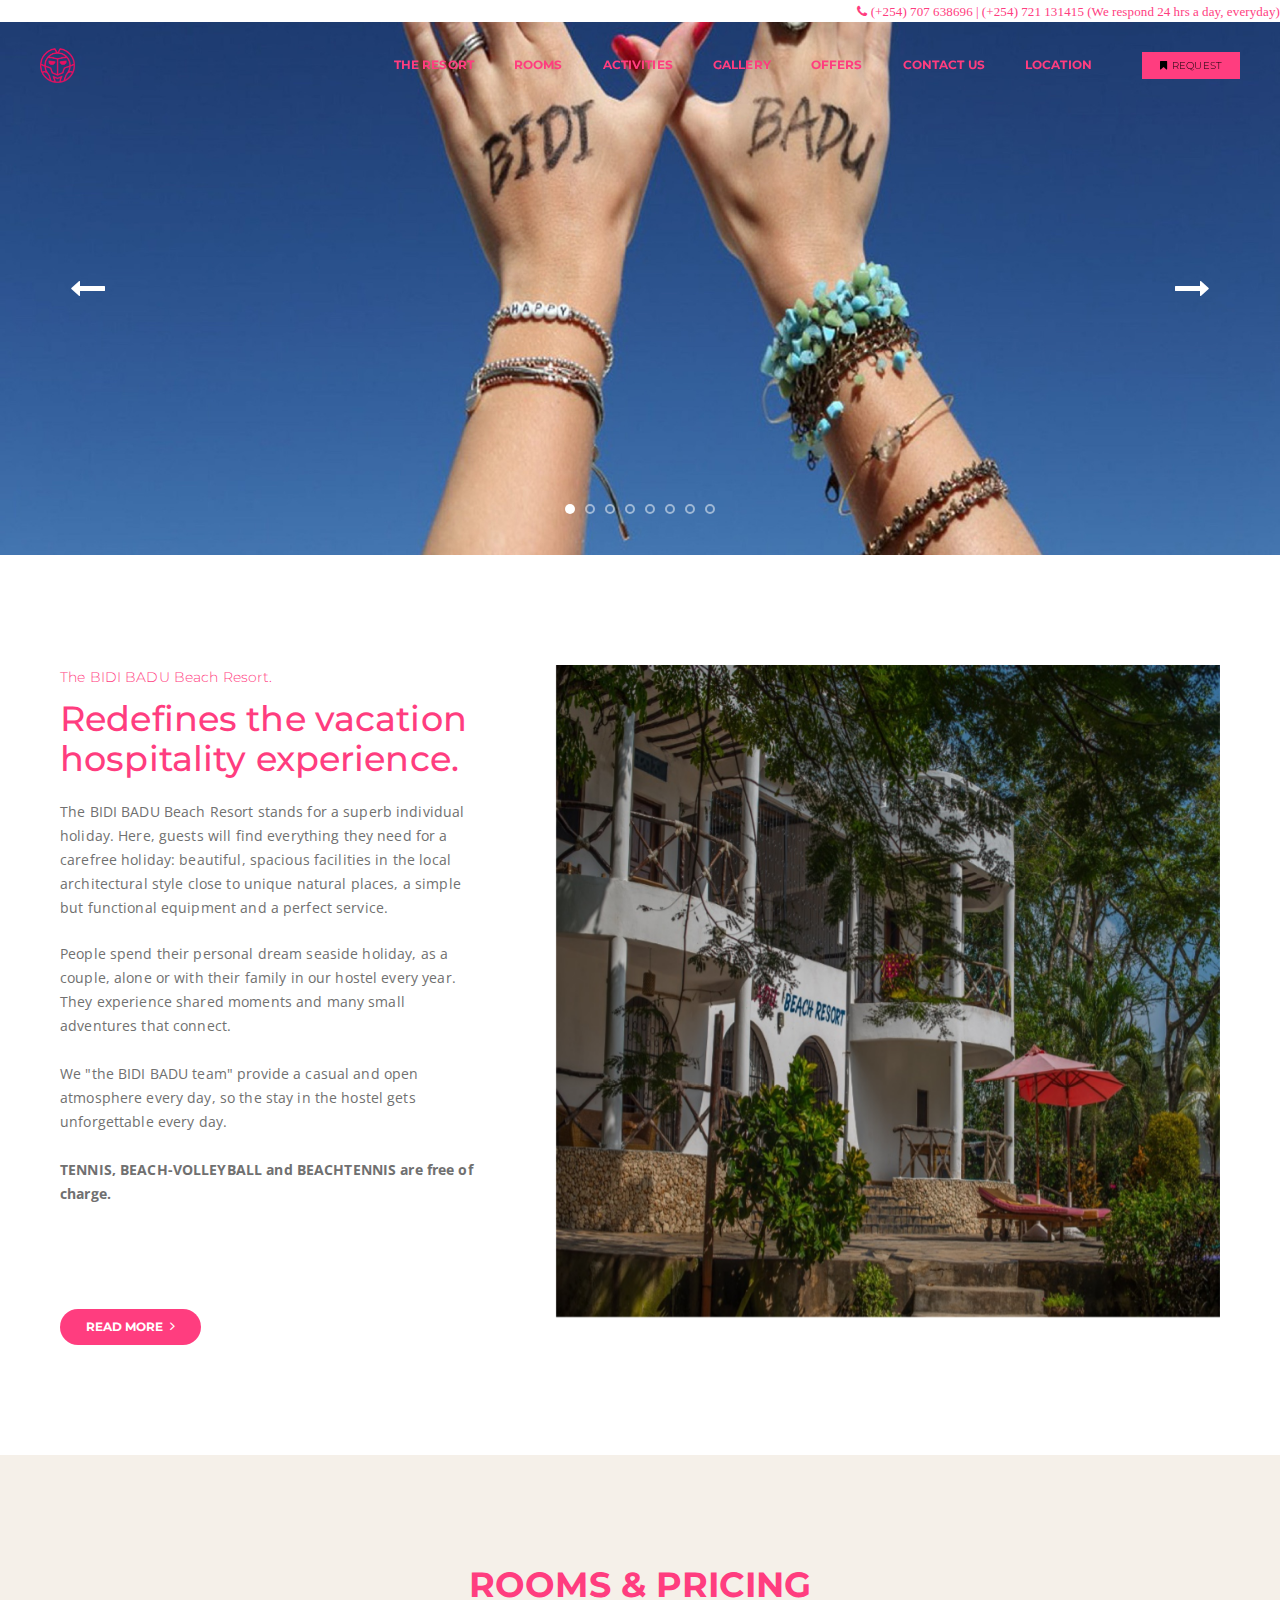
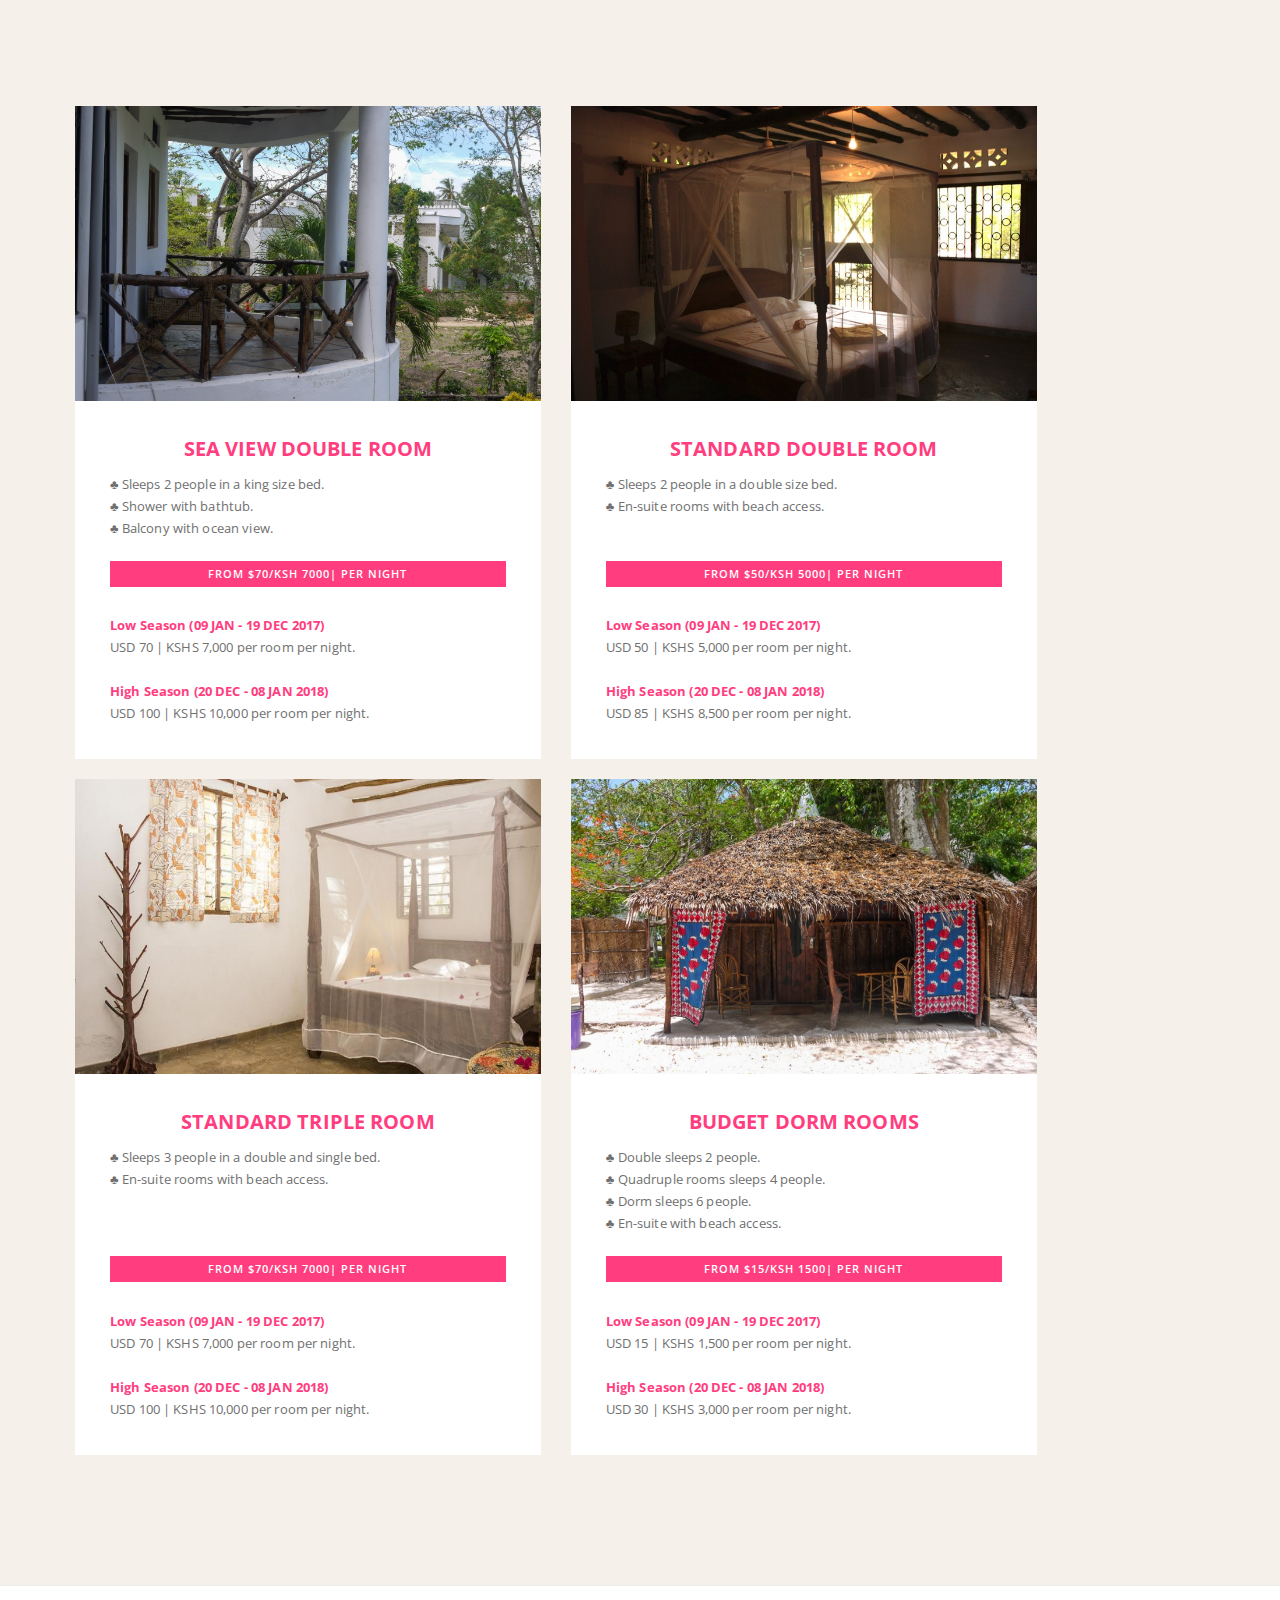
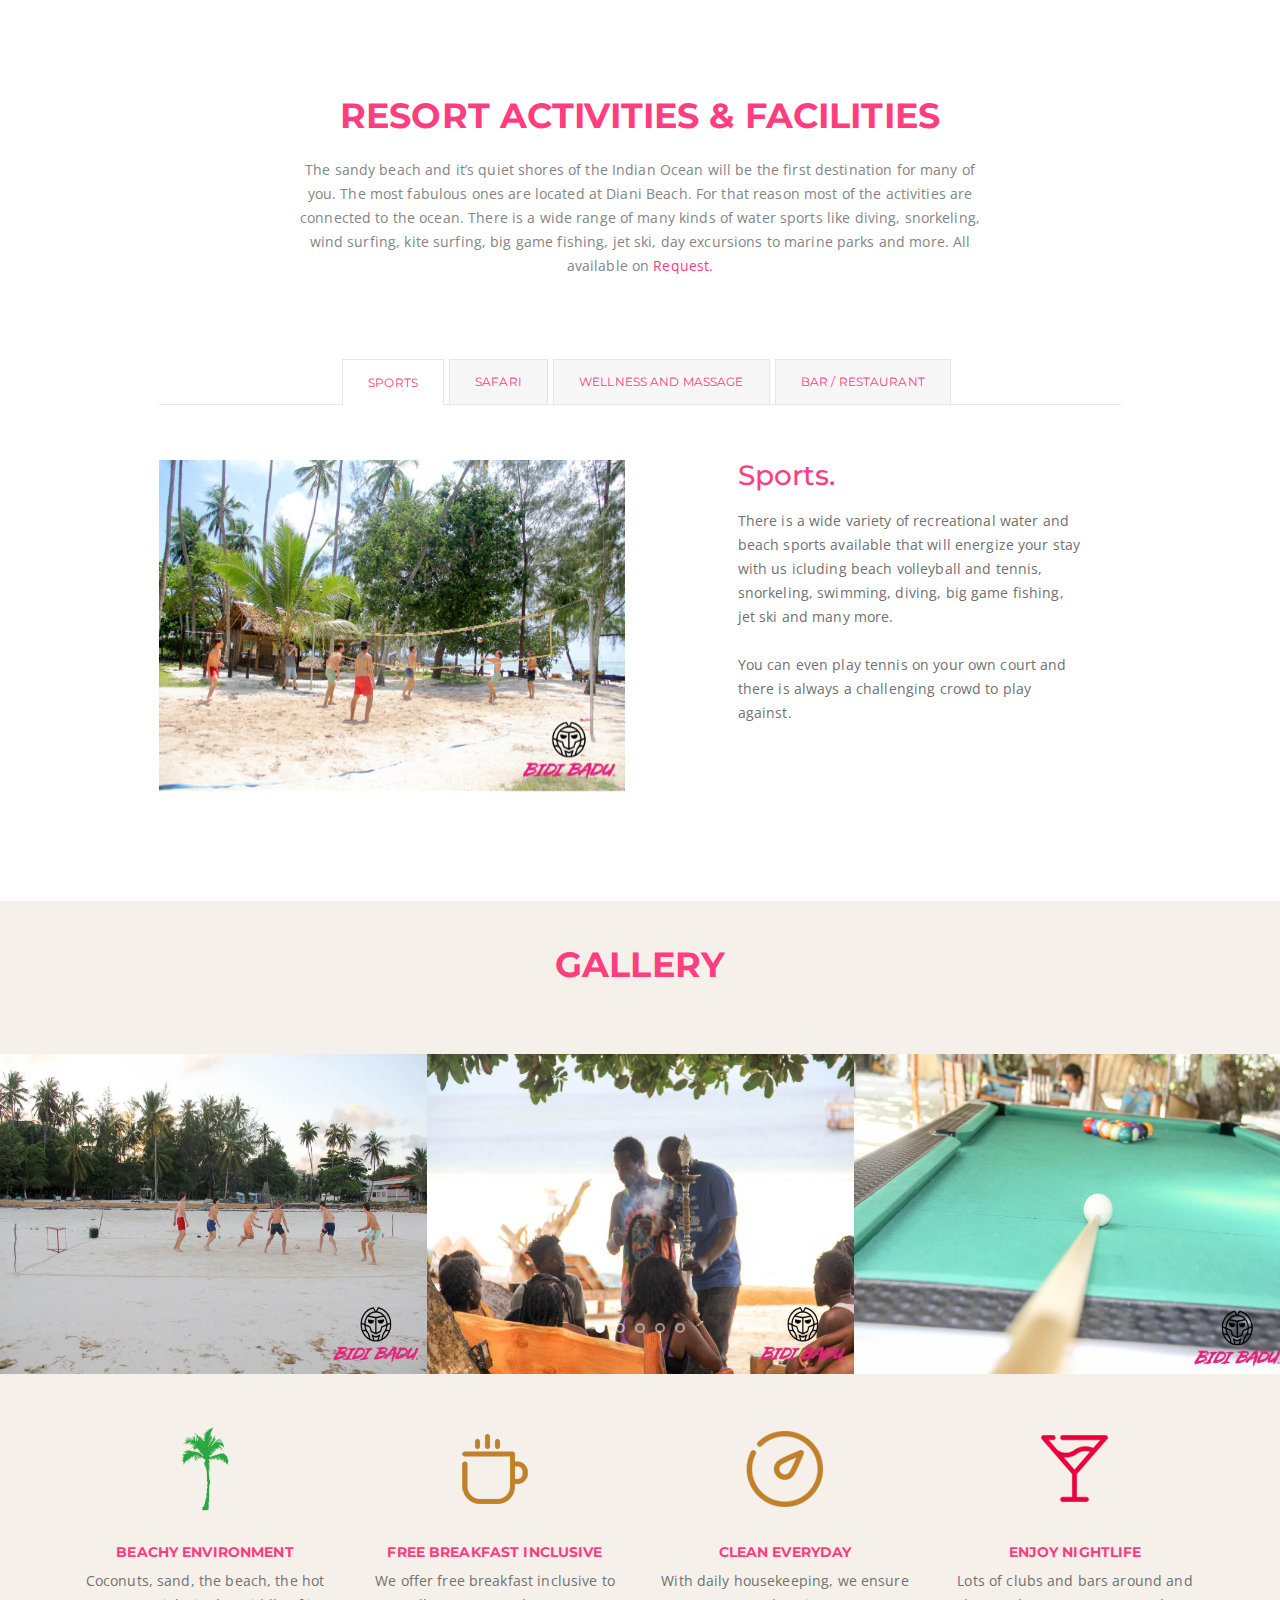
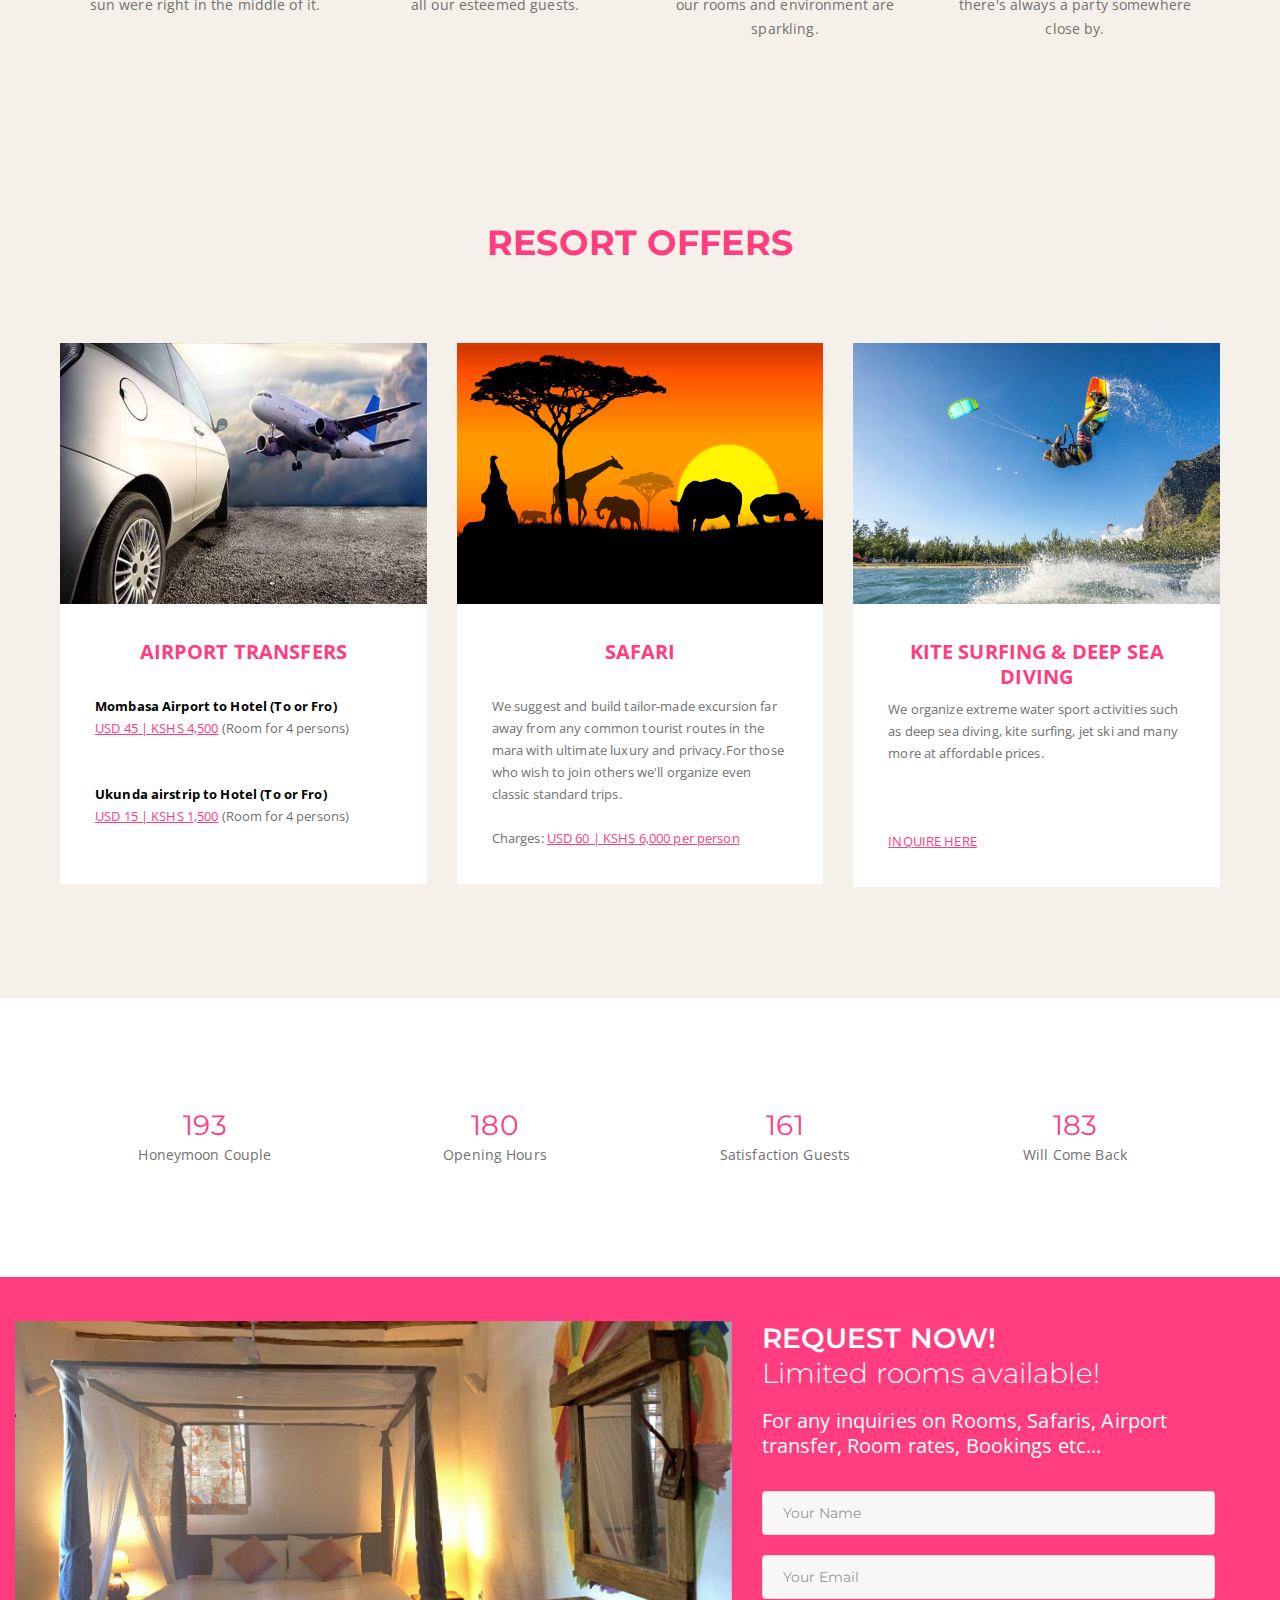
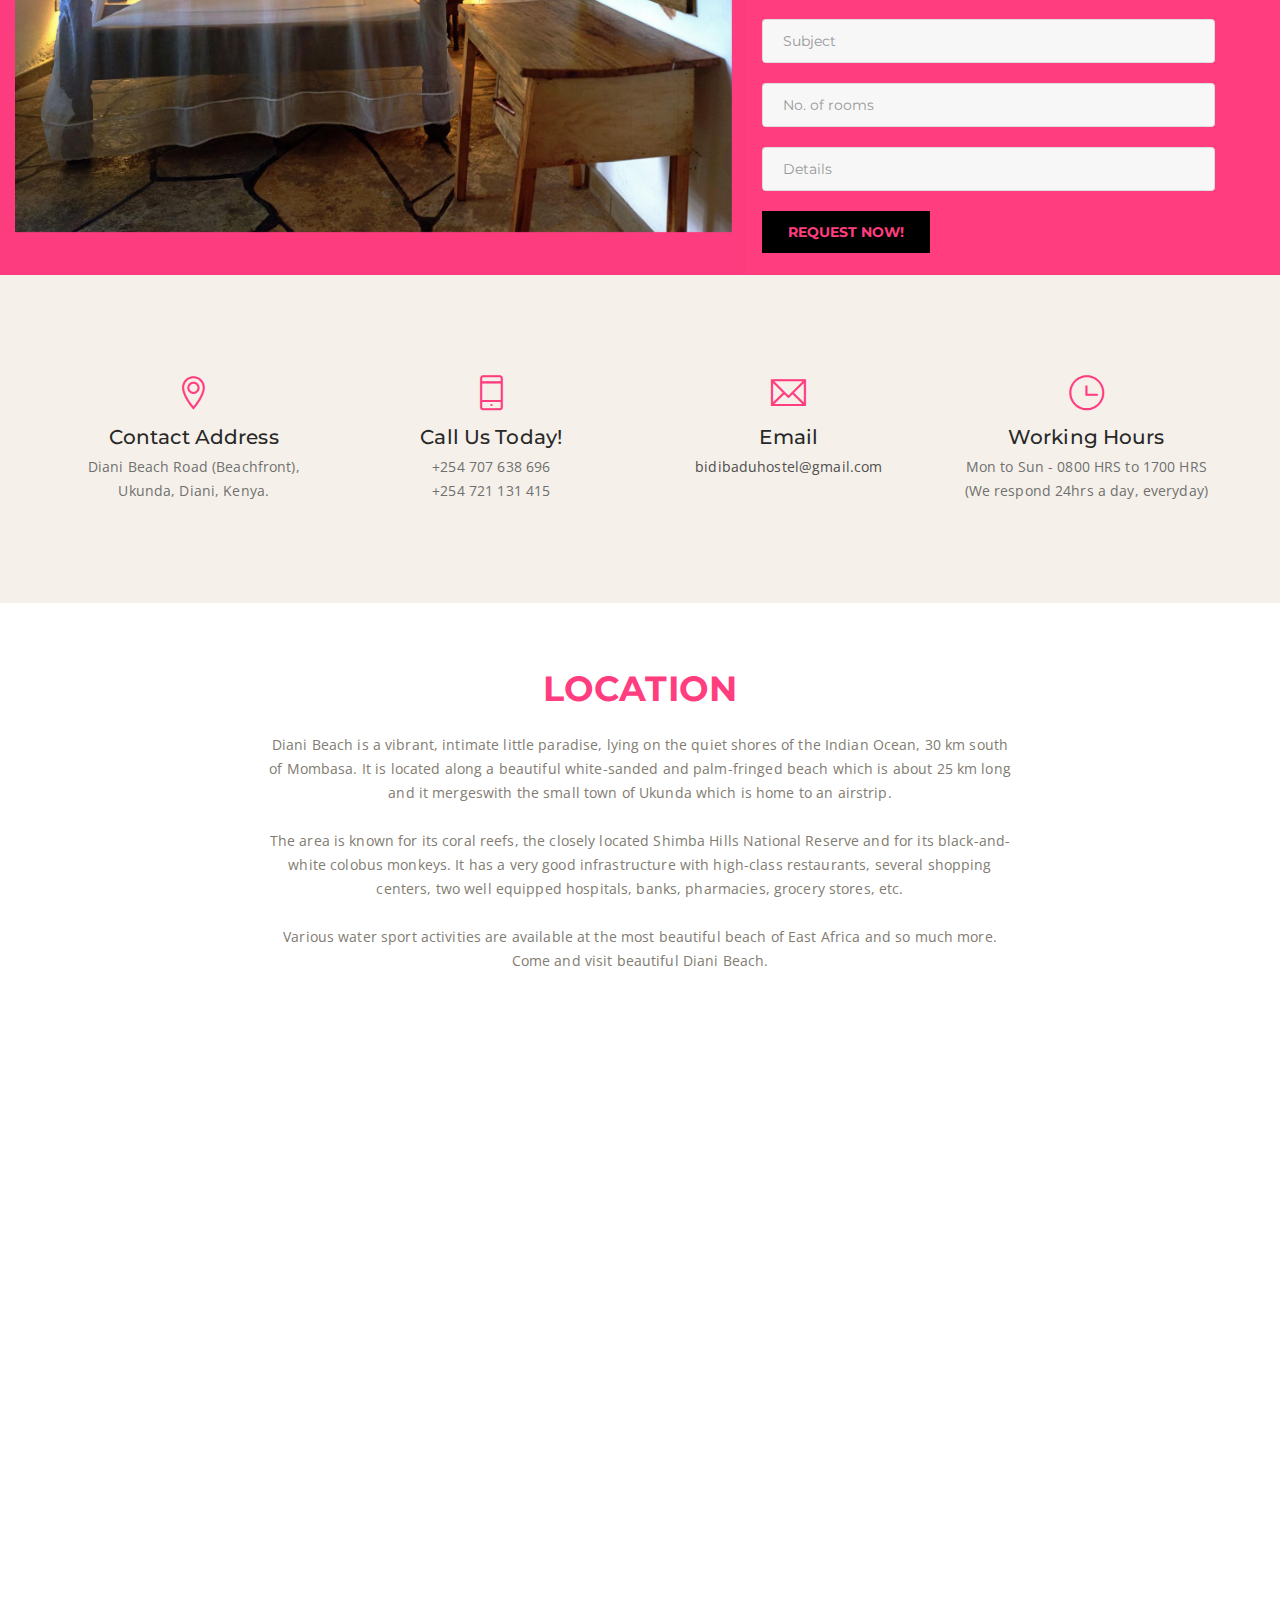
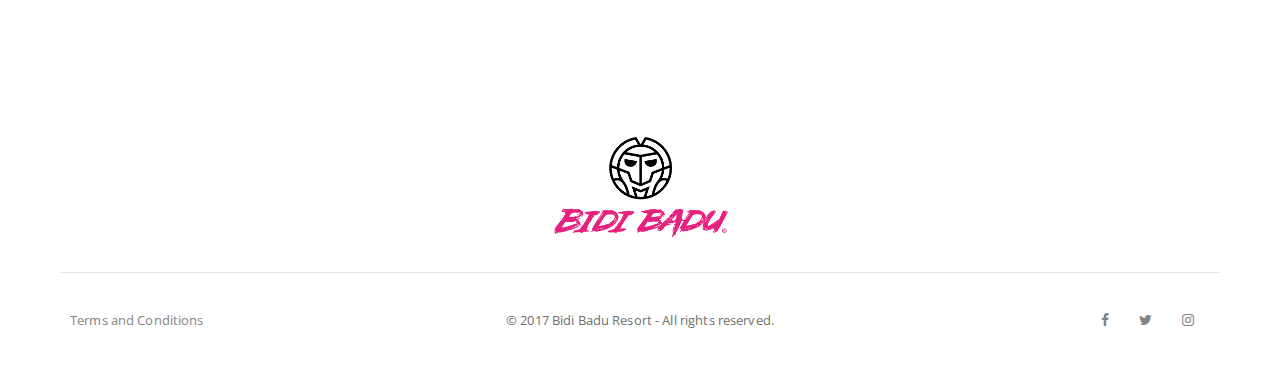
==== commit a76c6683: "fixed the details pages" ====
--- a/index.html
+++ b/index.html
@@ -290,49 +290,7 @@
             </div>
           </div>
         </section>
-        <section class="padding-two bg-light-deep-yellow builder-bg xs-padding-60px-tb" id="feature-section33">
-            <div class="container-fluid no-padding sm-no-padding-15">
-              <div class="container-fluid">
-                  <div class="row">
-
-                      <div class="owl-carousel owl-theme owl-light-pagination white-pagination testimonial-style3">
-                          <!-- portfolio item -->
-                          <div class="item">
-                              <img src="images/g1.jpg" data-img-size="(W)800px X (H)650px" id="tz-bg-32" alt=""/>
-                          </div>
-                          <!-- end portfolio item -->
-                          <!-- portfolio item -->
-                          <div class="item">
-                              <img src="images/g2.jpg" data-img-size="(W)800px X (H)650px" id="tz-bg-33" alt=""/>
-                          </div>
-                          <!-- end portfolio item -->
-                          <!-- portfolio item -->
-                          <div class="item">
-                              <img src="images/g3.jpg" id="tz-bg-34" data-img-size="(W)800px X (H)650px" alt=""/>
-                          </div>
-                          <!-- end portfolio item -->
-                          <!-- portfolio item -->
-                          <div class="item">
-                              <img src="images/Room1.jpg" data-img-size="(W)800px X (H)650px" id="tz-bg-35" alt=""/>
-                          </div>
-                          <!-- end portfolio item -->
-                          <!-- portfolio item -->
-                          <div class="item">
-                              <img src="images/g5.jpg" data-img-size="(W)800px X (H)650px" id="tz-bg-36" alt=""/>
-                          </div>
-                          <!-- end portfolio item -->
-                          <!-- portfolio item -->
-                          <div class="item">
-                              <img src="images/Room2.jpg" data-img-size="(W)800px X (H)650px" id="tz-bg-37" alt=""/>
-                          </div>
-                          <!-- end portfolio item -->
-              </div>
-            </div>
-          </div>
-        </div>
-            <br/><br/><br/>
-
-        </section>
+
         <section class="padding-110px-tb no-padding-bottom xs-padding-top-60px bg-white builder-bg border-none" id="title-section1">
             <div class="container">
                 <div class="row">
@@ -340,11 +298,7 @@
                     <div class="col-md-12 col-sm-12 col-xs-12 text-center">
                         <h2 class="section-title-large sm-section-title-medium xs-section-title-large text-pink font-weight-700 alt-font margin-three-bottom xs-margin-fifteen-bottom tz-text">RESORT ACTIVITIES & FACILITIES</h2>
                         <div class="text-medium-gray text-medium width-60 margin-thirteen-bottom margin-lr-auto md-width-70 sm-width-100 tz-text">
-                          The sandy beach and it’s quit shores of the Indian Ocean will be the first destination for many of you. The most fabulous ones are located at Diani Beach. For that reason most of the activities are connected to the ocean. There is a wide range of many kinds of water sports like diving, snorkeling, wind surfing, kite surfing, big game fishing, jet ski, day excursions to marine parks and more. All available on<a href="#subscribe-section8" <strong class="text-pink"> Request.</strong></a>
-                          <br/><br/>
-
-                          One 18 hole, Par 72, championship course is open to all guests at Diani. It measures 6632 yards and is a venue for top international golf tournaments. The full size driving range has a chipping green and bunker for practice. There is a well stocked Pro Shop. Green fees are very reasonable. Guided quad safaris to Shimba Hills promise a lot of fun. A safari to one of the famous National Parks is a must when you visit Kenya.
-
+                          The sandy beach and it’s quiet shores of the Indian Ocean will be the first destination for many of you. The most fabulous ones are located at Diani Beach. For that reason most of the activities are connected to the ocean. There is a wide range of many kinds of water sports like diving, snorkeling, wind surfing, kite surfing, big game fishing, jet ski, day excursions to marine parks and more. All available on<a href="#subscribe-section8" <strong class="text-pink inline-link"> Request.</strong></a>
                         </div>
                     </div>
                     <!-- end section title -->
@@ -374,7 +328,7 @@
                                 <div class="tab-pane med-text fade in active" id="tab_sec1">
                                     <div class="row">
                                         <div class="col-md-6 col-sm-6 col-xs-12 xs-margin-twelve-bottom">
-                                            <img src="images/tennis.jpg" data-img-size="(W)1232px X (H)875px" alt=""/>
+                                            <img src="images/sports.jpg" data-img-size="(W)1232px X (H)875px" alt=""/>
                                         </div>
                                         <div class="col-md-5 col-sm-6 col-xs-12 col-md-offset-1">
                                             <div class="text-extra-large text-yellowish-gray tz-text"></div>
@@ -434,7 +388,7 @@
                                 <div class="tab-pane fade in" id="tab_sec4">
                                     <div class="row">
                                         <div class="col-md-6 col-sm-6 col-xs-12 xs-margin-twelve-bottom">
-                                            <img src="images/rest1.jpg" data-img-size="(W)1232px X (H)875px" alt=""/>
+                                            <img src="images/bar.jpg" data-img-size="(W)1232px X (H)875px" alt=""/>
                                         </div>
                                         <div class="col-md-5 col-sm-6 col-xs-12 col-md-offset-1">
                                             <div class="text-extra-large text-yellowish-gray tz-text"></div>
@@ -577,21 +531,7 @@
                 </div>
             </div>
         </section>
-        <section class="padding-80px-tb bg-white builder-bg border-none" id="callto-action3">
-            <div class="container">
-                <div class="row">
-                    <div class="col-md-6 col-sm-12 col-xs-12 center-col">
-                        <div class="row">
-                            <div class="col-md-8 col-sm-6 col-xs-12 xs-text-center">
-                                <div class="padding-fourteen no-padding-lr sm-padding-twenty-three sm-no-padding-lr xs-padding-fourteen xs-no-padding-lr title-medium font-weight-300 text-pink tz-text">
-                                    We offer the perfect setting for rare moments of romance <3.
-                                </div>
-                            </div>
-                        </div>
-                    </div>
-                </div>
-            </div>
-        </section>
+      
         <section class="padding-110px-tb xs-padding-60px-tb blog-style1 bg-light-deep-yellow builder-bg" id="content-section8">
             <div class="container">
                 <!-- section title -->
@@ -727,7 +667,7 @@
                                     <input type="text" name="subject" id="subject" placeholder="Subject" class="medium-input bg-light-gray alt-font border-radius-4">
                                     <input type="text" name="rooms" id="rooms" placeholder="No. of rooms" class="medium-input bg-light-gray alt-font border-radius-4">
                                     <input type="text" name="message" id="message" placeholder="Details" class="medium-input bg-light-gray alt-font border-radius-4">
-                                    <button type="submit" class="default-submit btn btn-large propClone bg-black text-pink builder-bg tz-text">REQUEST NOW</button>
+                                    <input type="submit" class="default-submit btn btn-large propClone bg-black text-pink builder-bg tz-text" value="REQUEST NOW!"></input>
                                 </form>
                                 <br/>
                             </div>
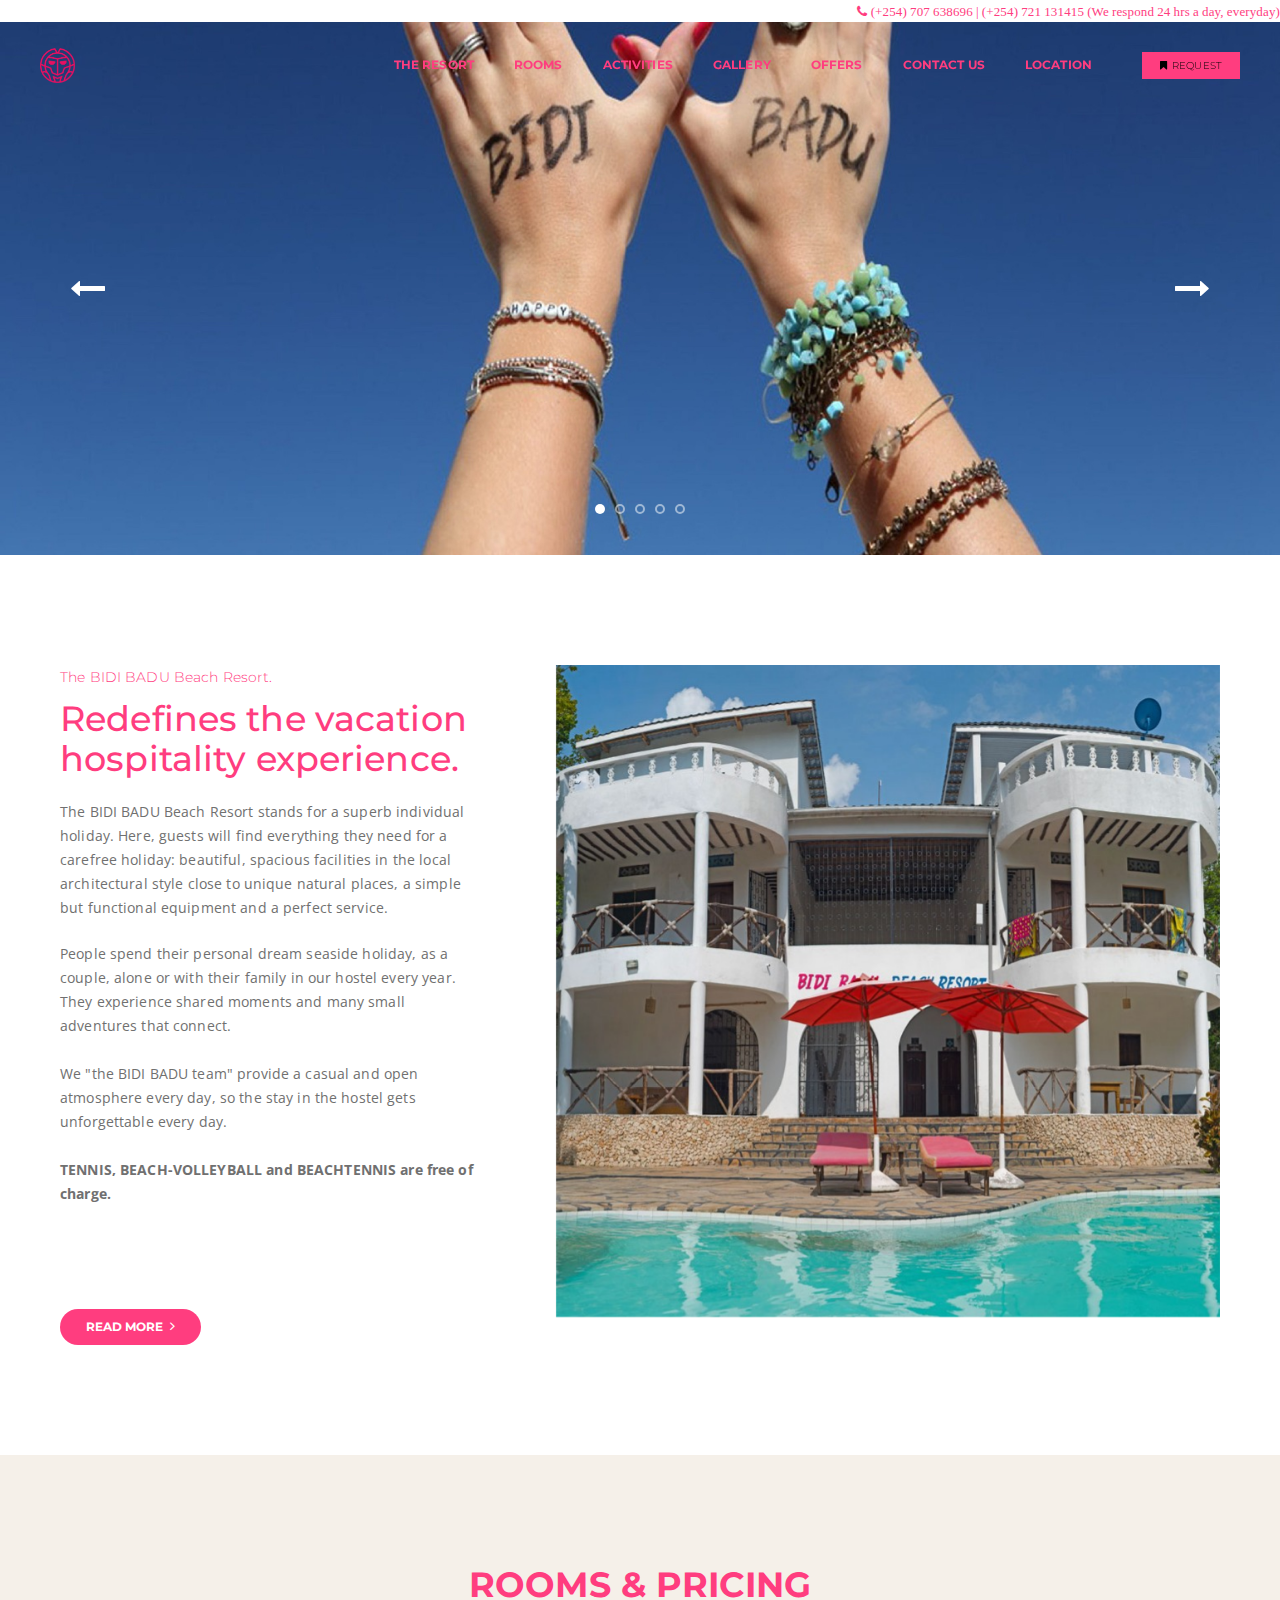
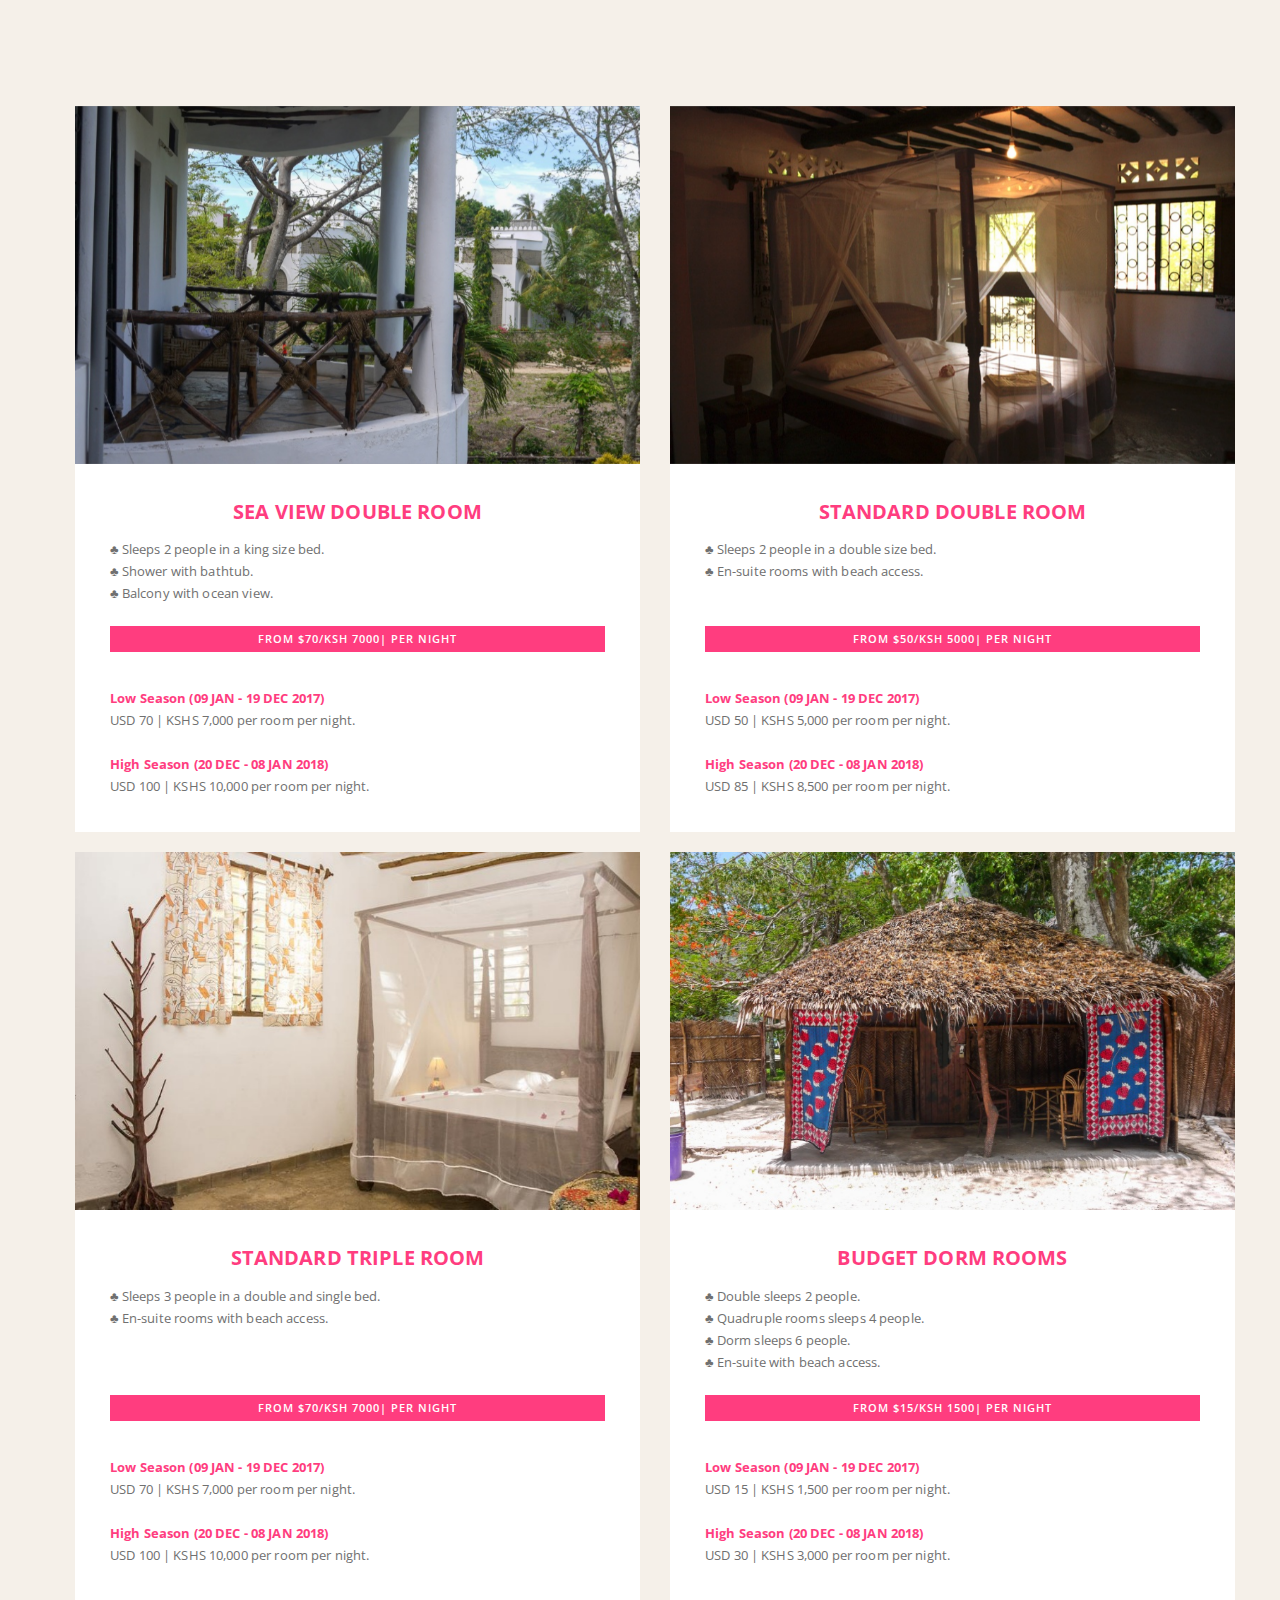
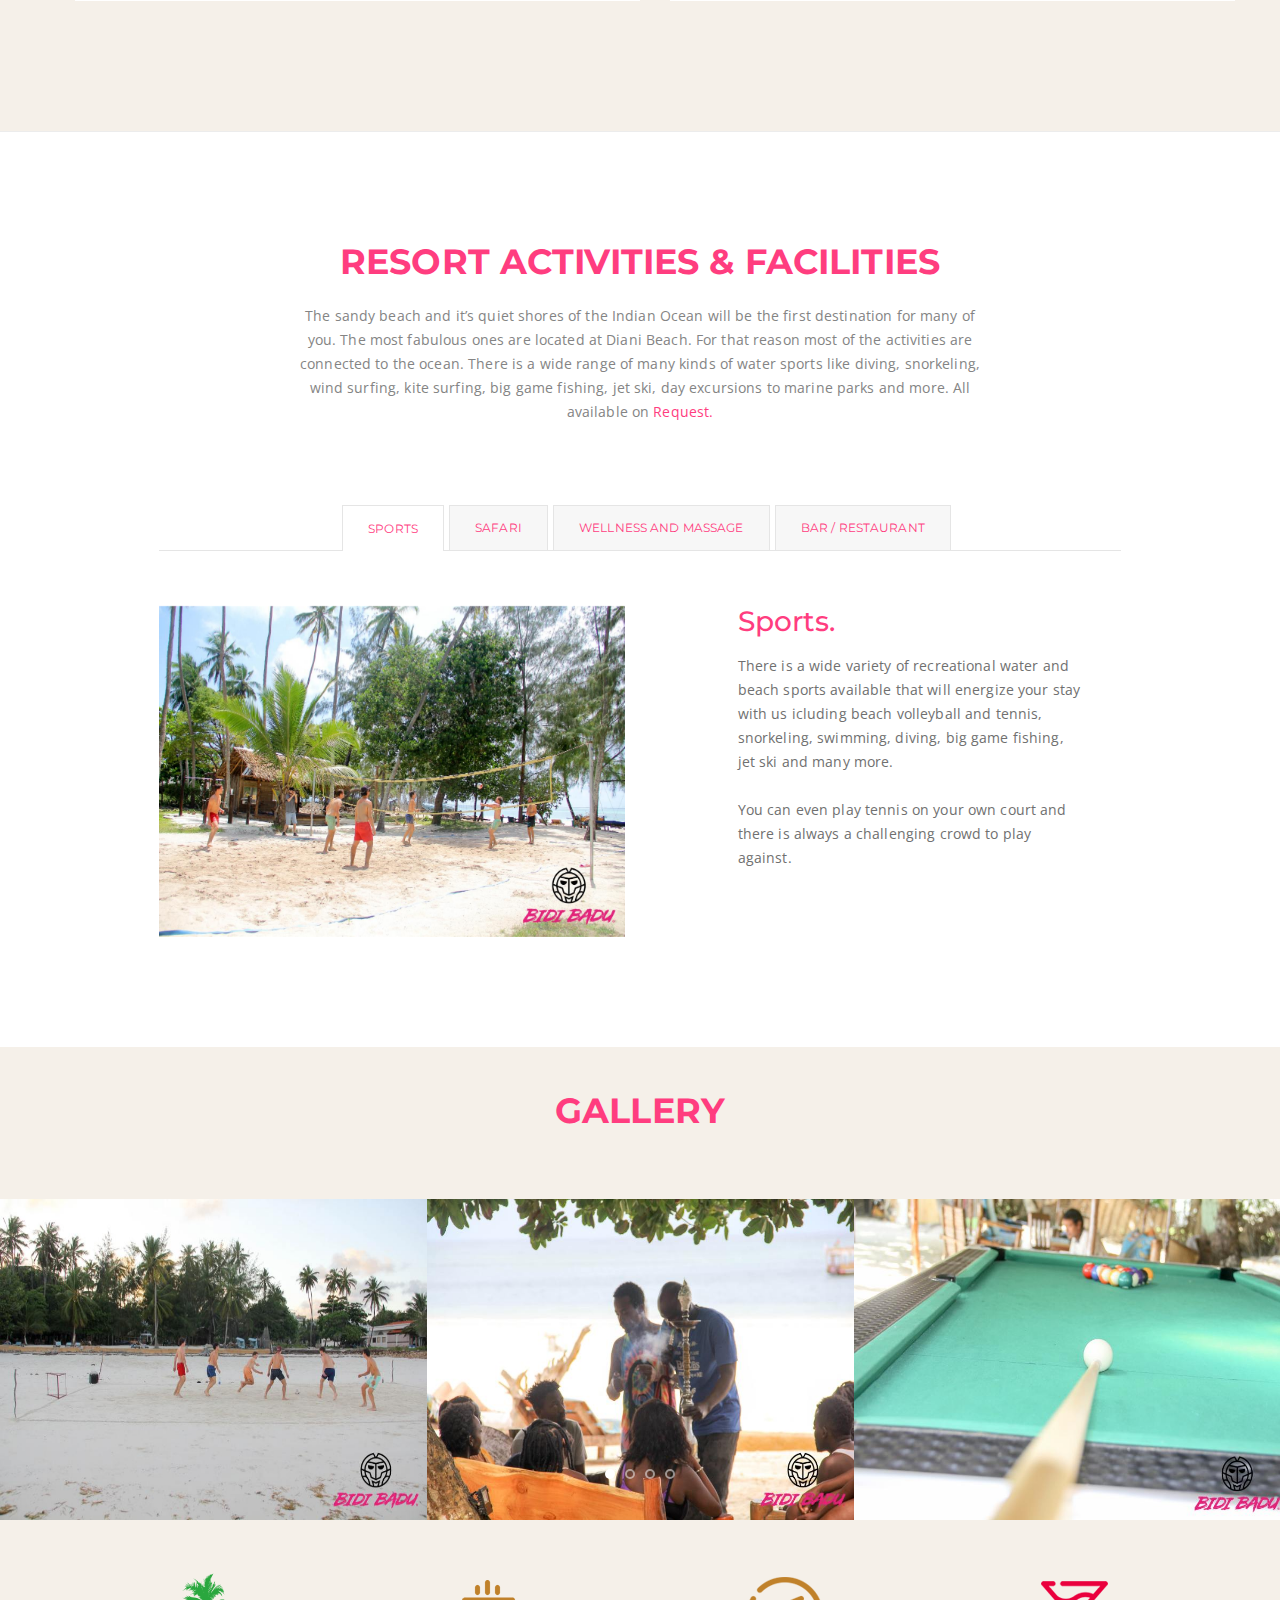
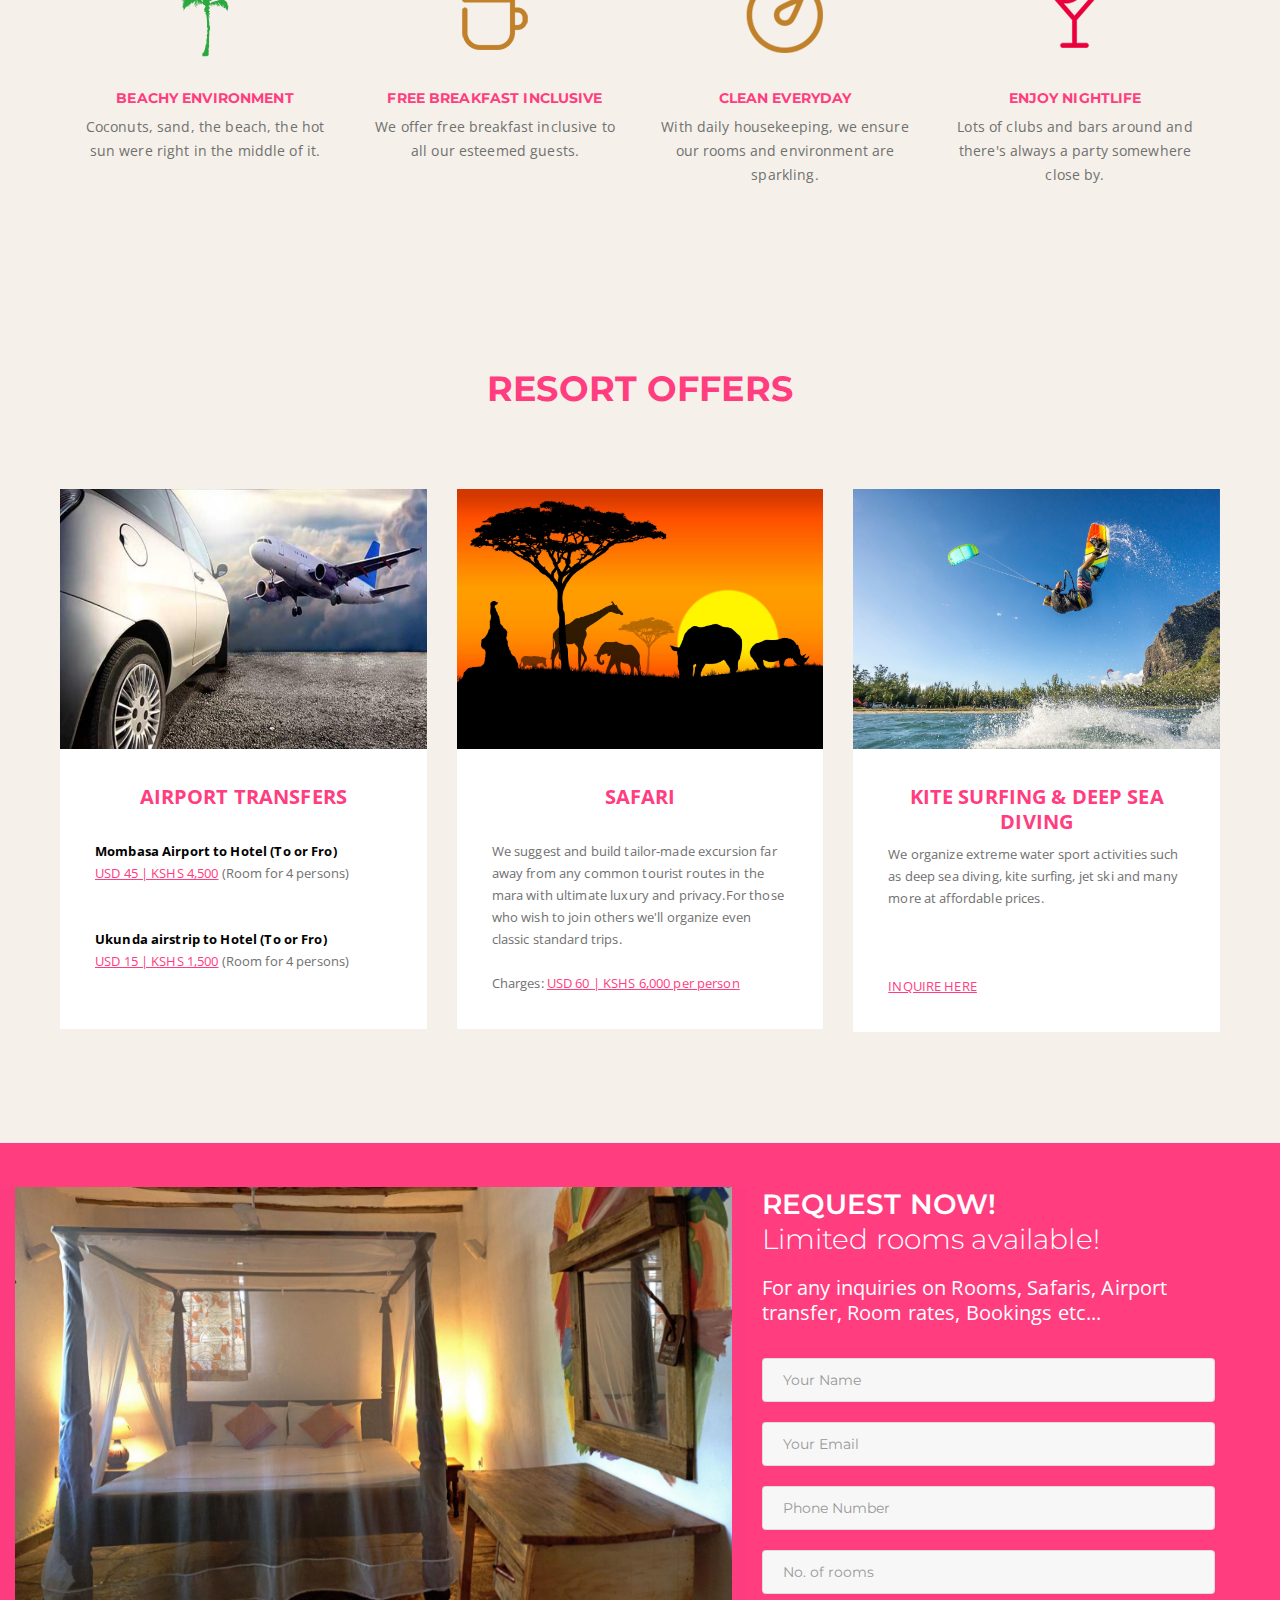
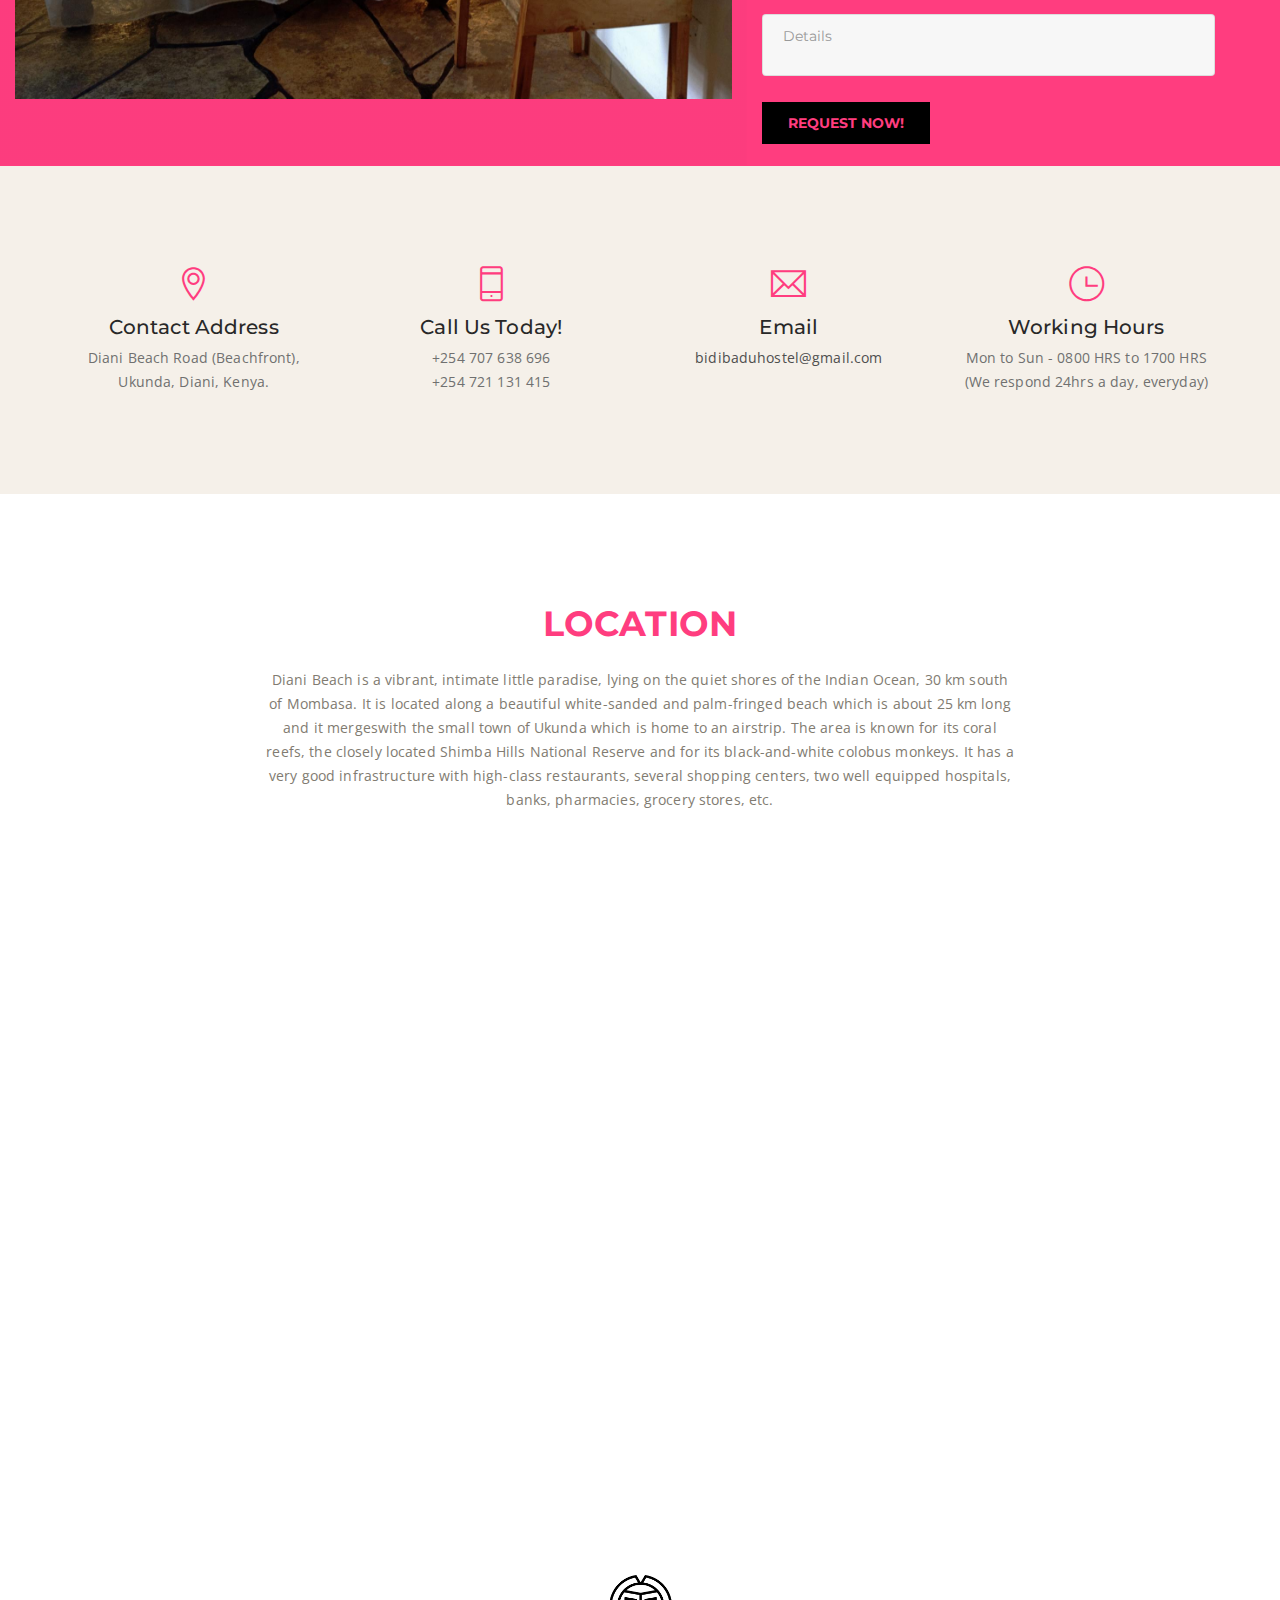
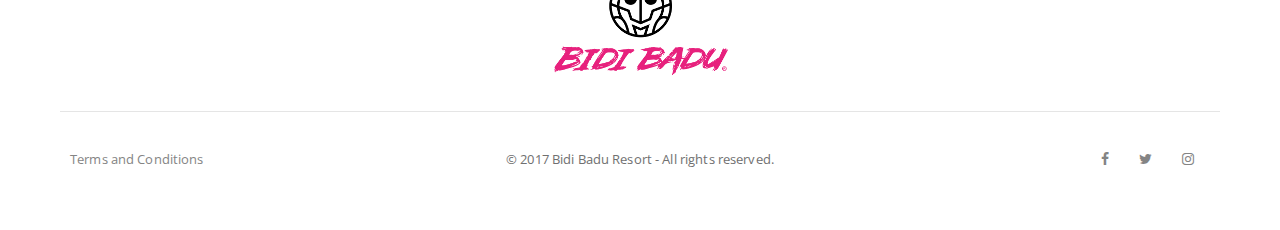
==== commit 9d35d25a: "Deleted all unnecessary sections and images" ====
--- a/index.html
+++ b/index.html
@@ -104,15 +104,7 @@
                 <!-- slider item -->
                 <div class="item owl-bg-img tz-builder-bg-image wedding-slider-bg2 cover-background one-eigth-screen xs-one-second-screen bg-img-two" id="tz-bg-13" data-img-size="(W)1920px X (H)800px" style="background: linear-gradient(rgba(0, 0, 0, 0.01), rgba(0, 0, 0, 0.01)) repeat scroll 0% 0%, transparent repeat scroll 0% 0%;"><img src="images/bidi4.jpg"></div>
                 <!-- end slider item -->
-                <!-- slider item -->
-                <div class="item owl-bg-img tz-builder-bg-image wedding-slider-bg2 cover-background one-eigth-screen xs-one-second-screen bg-img-two" id="tz-bg-15" data-img-size="(W)1920px X (H)800px" style="background: linear-gradient(rgba(0, 0, 0, 0.01), rgba(0, 0, 0, 0.01)) repeat scroll 0% 0%, transparent repeat scroll 0% 0%;"><img src="images/slider2.jpg"></div>
-                <!-- end slider item -->
-                <!-- slider item -->
-                <div class="item owl-bg-img tz-builder-bg-image wedding-slider-bg2 cover-background one-eigth-screen xs-one-second-screen bg-img-two" id="tz-16" data-img-size="(W)1920px X (H)800px" style="background: linear-gradient(rgba(0, 0, 0, 0.01), rgba(0, 0, 0, 0.01)) repeat scroll 0% 0%, transparent repeat scroll 0% 0%;"><img src="images/slider420.jpg"></div>
-                <!-- end slider item -->
-                <!-- slider item -->
-                <div class="item owl-bg-img tz-builder-bg-image wedding-slider-bg2 cover-background one-eigth-screen xs-one-second-screen bg-img-two" id="tz-bg-17" data-img-size="(W)1920px X (H)800px" style="background: linear-gradient(rgba(0, 0, 0, 0.01), rgba(0, 0, 0, 0.01)) repeat scroll 0% 0%, transparent repeat scroll 0% 0%;"><img src="images/slider.jpg"></div>
-                <!-- end slider item -->
+
                 <!-- slider item -->
                 <div class="item owl-bg-img tz-builder-bg-image wedding-slider-bg2 cover-background one-eigth-screen xs-one-second-screen bg-img-two" id="tz-18" data-img-size="(W)1920px X (H)800px" style="background: linear-gradient(rgba(0, 0, 0, 0.01), rgba(0, 0, 0, 0.01)) repeat scroll 0% 0%, transparent repeat scroll 0% 0%;"><img src="images/bdbd.jpg"></div>
                 <!-- end slider item -->
@@ -141,7 +133,7 @@
                     </div>
                     <div class="col-lg-7 col-md-6 col-sm-6 xs-12 xs-text-center display-table">
                         <div class="display-table-cell-vertical-middle">
-                            <img alt="" src="images/bd1.jpg" data-img-size="(W)800px X (H)785px">
+                            <img alt="" src="images/bidi6.jpg" data-img-size="(W)800px X (H)785px">
                         </div>
                     </div>
                 </div>
@@ -165,6 +157,9 @@
                       You have a beautiful Individual vacation and you do not need to worry about anything. Healthy and fresh food, freshly squeezed juices and of course delicious cocktals and beer at the beach bar (Very inexpensive).
                       Have enough time for yourselves or if you want have some time with the locals who will always welcome you open-hearted.
                     </p>
+                    <div class="text-right">
+                      <button onclick="myFunction()" class="btn btn-medium propClone btn-circle bg-pink text-white inner=link"><span class="tz-text">Close</span><i class="fa fa-angle-up icon-extra-small tz-icon-color"></i></button>
+                    </div>
                 </div>
             </div>
         </section>
@@ -178,10 +173,10 @@
                     </div>
                 </div>
                 <!-- end section title -->
-                <div class="container">
+                <div class="container" >
                 <div class="row">
                     <!-- blog item -->
-                    <div class="col-md-5.5 col-sm-5 col-xs-12 xs-margin-nineteen-bottom" style="padding-bottom:20px">
+                    <div class="col-md-6 col-sm-5 col-xs-12 xs-margin-nineteen-bottom" style="padding-bottom:20px">
                         <div class="blog-post">
                             <!-- blog image -->
                             <div class="blog-image">
@@ -209,7 +204,7 @@
                     <!-- end blog item -->
 
                     <!-- blog item -->
-                    <div class="col-md-5.5 col-sm-5 col-xs-12 xs-margin-nineteen-bottom" style="padding-bottom:20px">
+                    <div class="col-md-6 col-sm-5 col-xs-12 xs-margin-nineteen-bottom" style="padding-bottom:20px">
                         <div class="blog-post">
                             <!-- blog image -->
                             <div class="blog-image">
@@ -235,7 +230,7 @@
                     </div>
                     <!-- end blog item -->
                     <!-- blog item -->
-                    <div class="col-md-5.5 col-sm-5 col-xs-12 xs-margin-nineteen-bottom" style="padding-bottom:20px">
+                    <div class="col-md-6 col-sm-5 col-xs-12 xs-margin-nineteen-bottom" style="padding-bottom:20px">
                         <div class="blog-post">
                             <!-- blog image -->
                             <div class="blog-image">
@@ -260,7 +255,7 @@
                     </div>
                     <!-- end blog item -->
 										<!-- blog item -->
-                    <div class="col-md-5.5 col-sm-5 col-xs-12 xs-margin-nineteen-bottom" style="padding-bottom:20px">
+                    <div class="col-md-6 col-sm-5 col-xs-12 xs-margin-nineteen-bottom" style="padding-bottom:20px">
                         <div class="blog-post">
                             <!-- blog image -->
                             <div class="blog-image">
@@ -377,7 +372,7 @@
                                               <p>We believe that you deserve to relax the best you can during your vacation away from all the hustles of life.<br/><br/>
                                                 We provide a variety of massage services including swedish massage, hot stone and many more at affordable prices that will give you that ahhh moment and a feeling of awakening.
                                                 <a class="alt-font text-pink margin-fifteen-top text-decoration-underline text-medium font-weight-300 propClone inner-link"
-                                                href="#subscription-section8"><br/><br/><br/><br/><br/>INQUIRE HERE</span></a>
+                                                href="#subscribe-section8"><br/><br/><br/><br/><br/>INQUIRE HERE</span></a>
                                               </p>
                                         </div>
                                     </div>
@@ -446,11 +441,7 @@
                             <img src="images/slider423.jpg" data-img-size="(W)800px X (H)650px" id="tz-bg-37" alt=""/>
                         </div>
                         <!-- end portfolio item -->
-                        <!-- portfolio item -->
-                        <div class="item">
-                            <img src="images/slider424.jpg" data-img-size="(W)800px X (H)650px" id="tz-bg-38" alt=""/>
-                        </div>
-                        <!-- end portfolio item -->
+
                         <!-- portfolio item -->
                         <div class="item">
                             <img src="images/slider425.jpg" data-img-size="(W)800px X (H)650px" id="tz-bg-39" alt=""/>
@@ -471,21 +462,11 @@
                             <img src="images/slider428.jpg" data-img-size="(W)800px X (H)650px" id="tz-bg-42" alt=""/>
                             </div>
                             <!-- end portfolio item -->
-                            <!-- portfolio item -->
-                            <div class="item">
-                              <img src="images/slider429.jpg" data-img-size="(W)800px X (H)650px" id="tz-bg-43" alt=""/>
-                              </div>
-                              <!-- end portfolio item -->
                               <!-- portfolio item -->
                               <div class="item">
                                 <img src="images/slider430.jpg" data-img-size="(W)800px X (H)650px" id="tz-bg-43" alt=""/>
                                 </div>
                                 <!-- end portfolio item -->
-                                <!-- portfolio item -->
-                                <div class="item">
-                                  <img src="images/slider431.jpg" data-img-size="(W)800px X (H)650px" id="tz-bg-43" alt=""/>
-                                  </div>
-                                  <!-- end portfolio item -->
                                   <!-- portfolio item -->
                                   <div class="item">
                                     <img src="images/slider432.jpg" data-img-size="(W)800px X (H)650px" id="tz-bg-43" alt=""/>
@@ -531,7 +512,7 @@
                 </div>
             </div>
         </section>
-      
+
         <section class="padding-110px-tb xs-padding-60px-tb blog-style1 bg-light-deep-yellow builder-bg" id="content-section8">
             <div class="container">
                 <!-- section title -->
@@ -616,42 +597,7 @@
         </section>
 
 
-        <section class="padding-110px-tb bg-white builder-bg xs-padding-60px-tb border-none" id="counter-section6">
-            <div class="container">
-                <div class="row">
-                    <div class="col-md-12 col-sm-12 col-xs-12 text-center">
-                        <!-- timer -->
-                        <div id="counter">
-                            <div class="col-md-3 col-sm-6 col-xs-12 sm-margin-fifteen-bottom xs-margin-seventeen-bottom">
-                                <div class="counter-content">
-                                    <span class="timer counter-number title-large sm-title-extra-large-1 alt-font text-pink xs-margin-one-half-bottom display-block tz-text" data-to="1500" data-speed="7000"></span>
-                                    <span class="text-medium sm-text-medium display-block tz-text">Honeymoon Couple </span>
-                                </div>
-                            </div>
-                            <div class="col-md-3 col-sm-6 col-xs-12 sm-margin-fifteen-bottom xs-margin-seventeen-bottom">
-                                <div class="counter-content">
-                                    <span class="timer counter-number title-large sm-title-extra-large-1 alt-font text-pink xs-margin-one-half-bottom display-block tz-text" data-to="1400" data-speed="7000"></span>
-                                    <span class="text-medium sm-text-medium display-block tz-text">Opening Hours</span>
-                                </div>
-                            </div>
-                            <div class="col-md-3 col-sm-6 col-xs-12 sm-margin-fifteen-bottom xs-margin-seventeen-bottom">
-                                <div class="counter-content">
-                                    <span class="timer counter-number title-large sm-title-extra-large-1 alt-font text-pink xs-margin-one-half-bottom display-block tz-text" data-to="1250" data-speed="7000"></span>
-                                    <span class="text-medium sm-text-medium display-block tz-text">Satisfaction Guests</span>
-                                </div>
-                            </div>
-                            <div class="col-md-3 col-sm-6 col-xs-12 sm-margin-fifteen-bottom xs-no-margin-bottom">
-                                <div class="counter-content">
-                                    <span class="timer counter-number title-large sm-title-extra-large-1 alt-font text-pink xs-margin-one-half-bottom display-block tz-text" data-to="1600" data-speed="7000"></span>
-                                    <span class="text-medium sm-text-medium display-block tz-text">Will Come Back</span>
-                                </div>
-                            </div>
-                        </div>
-                        <!-- end timer -->
-                    </div>
-                </div>
-            </div>
-        </section>
+
         <section class="bg-pink builder-bg border-none" id="subscribe-section8">
             <div class="container-fluid">
                 <div class="row equalize"><br/><br/>
@@ -664,9 +610,9 @@
                                 <form action="assets/form.php" name="submits" method="post">
                                     <input type="text" name="name" id="name" data-email="required" placeholder="Your Name" class="medium-input bg-light-gray alt-font border-radius-4">
                                     <input type="email" name="email" id="email" data-email="required" placeholder="Your Email" class="medium-input bg-light-gray alt-font border-radius-4">
-                                    <input type="text" name="subject" id="subject" placeholder="Subject" class="medium-input bg-light-gray alt-font border-radius-4">
-                                    <input type="text" name="rooms" id="rooms" placeholder="No. of rooms" class="medium-input bg-light-gray alt-font border-radius-4">
-                                    <input type="text" name="message" id="message" placeholder="Details" class="medium-input bg-light-gray alt-font border-radius-4">
+                                    <input type="tel" name="phoneno" id="number" placeholder="Phone Number" class="medium-input bg-light-gray alt-font border-radius-4">
+                                    <input type="number" name="rooms" id="rooms" placeholder="No. of rooms" class="medium-input bg-light-gray alt-font border-radius-4">
+                                    <textarea type="text-area" name="message" id="message" placeholder="Details" class="medium-input bg-light-gray alt-font border-radius-4"></textarea>
                                     <input type="submit" class="default-submit btn btn-large propClone bg-black text-pink builder-bg tz-text" value="REQUEST NOW!"></input>
                                 </form>
                                 <br/>
@@ -718,7 +664,7 @@
                 </div>
             </div>
         </section>
-        <br/><br/><br/>
+        <br/><br/><br/><br><br>
         <section class="bg-white builder-bg border-none" id="contact-section10">
             <div class="container-fluid">
                 <div class="row">
@@ -726,10 +672,7 @@
                   <div class="col-md-12 col-sm-12 col-xs-12 text-center">
                       <h2 class="section-title-large sm-section-title-medium xs-section-title-large text-pink font-weight-700 alt-font margin-three-bottom xs-margin-fifteen-bottom tz-text">LOCATION</h2>
                       <div class="text-medium width-60 text-yellowish-gray margin-lr-auto md-width-70 sm-width-100 tz-text margin-thirteen-bottom xs-margin-nineteen-bottom">Diani Beach is a vibrant, intimate little paradise, lying on the quiet shores of the Indian Ocean, 30 km south of Mombasa. It is located along a beautiful white-sanded and palm-fringed beach which is about 25 km long and it mergeswith the small town of Ukunda which is home to an airstrip.
-                        <br/><br/>
                       The area is known for its coral reefs, the closely located Shimba Hills National Reserve and for its black-and-white colobus monkeys. It has a very good infrastructure with high-class restaurants, several shopping centers, two well equipped hospitals, banks, pharmacies, grocery stores, etc.
-                        <br/><br/>
-                      Various water sport activities are available at the most beautiful beach of East Africa and so much more. Come and visit beautiful Diani Beach.
                     </div>
                   </div>
                   <!-- end section title -->
